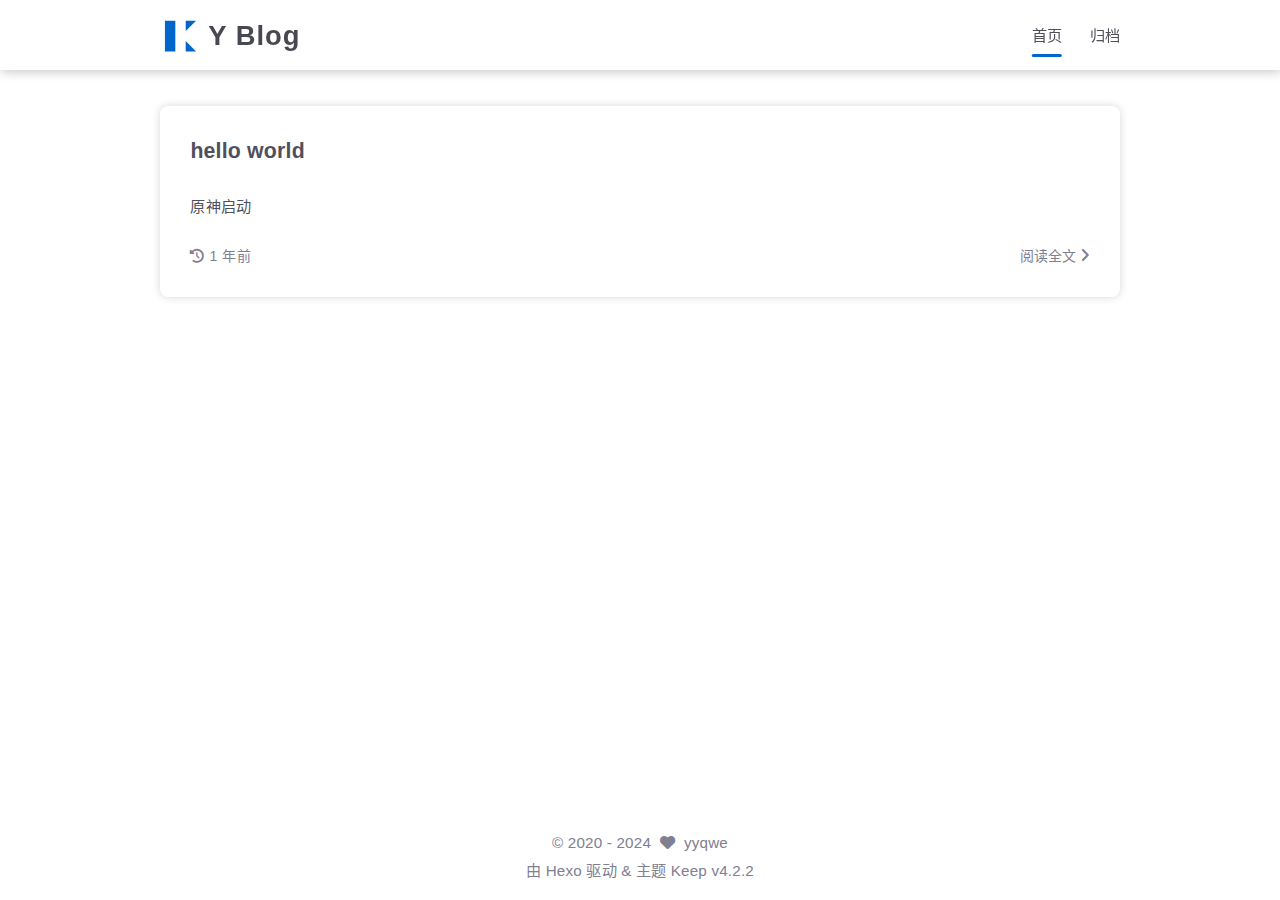
==== index.html @ 24064d32 "Site updated: 2024-08-21 12:44:11" ====
<!DOCTYPE html>
<html lang="zh-CN">
<head>
    <meta charset="utf-8">
    <meta name="viewport" content="width=device-width, initial-scale=1, maximum-scale=1">
    <meta name="keywords" content="Hexo Theme Keep">
    <meta name="description" content="Hexo Theme Keep">
    <meta name="author" content="yyqwe">
    
    <title>
        
        Y Blog
    </title>
    
<link rel="stylesheet" href="/css/style.css">

    
        <link rel="shortcut icon" href="/images/logo.svg">
    
    
<link rel="stylesheet" href="/font/css/fontawesome.min.css">

    
<link rel="stylesheet" href="/font/css/regular.min.css">

    
<link rel="stylesheet" href="/font/css/solid.min.css">

    
<link rel="stylesheet" href="/font/css/brands.min.css">

    
    <script class="keep-theme-configurations">
    const KEEP = window.KEEP || {}
    KEEP.hexo_config = {"hostname":"example.com","root":"/","language":"zh-CN"}
    KEEP.theme_config = {"base_info":{"primary_color":"#0066cc","title":"Y Blog","author":"yyqwe","avatar":"/images/avatar.svg","logo":"/images/logo.svg","favicon":"/images/logo.svg"},"menu":{"home":"/","archives":"/archives"},"first_screen":{"enable":false,"background_img":"/images/bg.svg","background_img_dark":"/images/bg.svg","description":"Keep writing and Keep loving.","hitokoto":false},"social_contact":{"enable":false,"links":{"github":null,"weixin":null,"qq":null,"weibo":null,"zhihu":null,"twitter":null,"x":null,"facebook":null,"email":null}},"scroll":{"progress_bar":false,"percent":false,"hide_header":true},"home":{"announcement":null,"category":false,"tag":false,"post_datetime":"updated"},"post":{"author_badge":{"enable":true,"level_badge":true,"custom_badge":["One","Two","Three"]},"word_count":{"wordcount":false,"min2read":false},"datetime_format":"YYYY-MM-DD HH:mm:ss","copyright_info":false,"share":false,"reward":{"enable":false,"img_link":null,"text":null,"icon":null}},"code_block":{"tools":{"enable":false,"style":"default"},"highlight_theme":"default"},"toc":{"enable":false,"number":false,"expand_all":false,"init_open":true,"layout":"right"},"website_count":{"busuanzi_count":{"enable":false,"site_uv":false,"site_pv":false,"page_pv":false}},"local_search":{"enable":false,"preload":false},"comment":{"enable":false,"use":"valine","valine":{"appid":null,"appkey":null,"server_urls":null,"placeholder":null},"gitalk":{"github_id":null,"github_admins":null,"repository":null,"client_id":null,"client_secret":null,"proxy":null},"twikoo":{"env_id":null,"region":null,"version":"1.6.36"},"waline":{"server_url":null,"reaction":false,"version":"3.2.1"},"giscus":{"repo":null,"repo_id":null,"category":"Announcements","category_id":null,"reactions_enabled":false},"artalk":{"server":null},"disqus":{"shortname":null}},"rss":{"enable":false},"lazyload":{"enable":false},"cdn":{"enable":false,"provider":"cdnjs"},"pjax":{"enable":false},"footer":{"since":2020,"word_count":false,"site_deploy":{"enable":false,"provider":"github","url":null},"record":{"enable":false,"list":[{"code":null,"link":null}]}},"inject":{"enable":false,"css":[null],"js":[null]},"root":"","source_data":{},"version":"4.2.2"}
    KEEP.language_ago = {"second":"%s 秒前","minute":"%s 分钟前","hour":"%s 小时前","day":"%s 天前","week":"%s 周前","month":"%s 个月前","year":"%s 年前"}
    KEEP.language_code_block = {"copy":"复制代码","copied":"已复制","fold":"折叠代码块","folded":"已折叠"}
    KEEP.language_copy_copyright = {"copy":"复制版权信息","copied":"已复制","title":"原文标题","author":"原文作者","link":"原文链接"}
  </script>
<meta name="generator" content="Hexo 7.3.0"></head>


<body>
<div class="progress-bar-container">
    

    
</div>



<main class="page-container border-box">
    <!-- home first screen  -->
    

    <!-- page content -->
    <div class="page-main-content border-box is-home">
        <div class="page-main-content-top">
            
<header class="header-wrapper">

    <div class="border-box header-content">
        <div class="left flex-start border-box">
            
                <a class="logo-image border-box" href="/">
                    <img src="/images/logo.svg">
                </a>
            
            <a class="site-name border-box" href="/">
               Y Blog
            </a>
        </div>

        <div class="right border-box">
            <div class="pc border-box">
                <ul class="menu-list border-box">
                    
                        
                        <li class="menu-item flex-start border-box active">
                            <a class="menu-text-color border-box" href="/">
                                
                                首页
                                
                            </a>
                            
                        </li>
                    
                        
                        <li class="menu-item flex-start border-box">
                            <a class="menu-text-color border-box" href="/archives">
                                
                                归档
                                
                            </a>
                            
                        </li>
                    
                    
                </ul>
            </div>
            <div class="mobile border-box flex-start">
                
                <div class="icon-item menu-bar">
                    <div class="menu-bar-middle"></div>
                </div>
            </div>
        </div>
    </div>

    <div class="header-drawer">
        <ul class="drawer-menu-list border-box">
            
                
                <li class="drawer-menu-item border-box not-sub-menu active">
                    <label class="drawer-menu-label border-box">
                        <a class="drawer-menu-text-color left-side flex-start border-box" href="/">
                            
                            首页
                        </a>
                        
                    </label>
                    
                </li>
            
                
                <li class="drawer-menu-item border-box not-sub-menu">
                    <label class="drawer-menu-label border-box">
                        <a class="drawer-menu-text-color left-side flex-start border-box" href="/archives">
                            
                            归档
                        </a>
                        
                    </label>
                    
                </li>
            
        </ul>
    </div>

    <div class="window-mask"></div>

</header>


        </div>

        <div class="page-main-content-middle border-box">

            <div class="main-content border-box">
                

                    <div class="home-content-container fade-in-down-animation">
    
    <ul class="home-post-list border-box">
        
            <li class="home-post-item">

                

                <div class="home-post-item-bottom border-box">
                    
                    <h3 class="home-post-title border-box">
                        <a href="/2024/08/20/hello-world/">
                            hello world
                        </a>
                    </h3>

                    <div class="home-post-content keep-markdown-body">
                        
                            原神启动

                        
                    </div>

                    

<div class="post-meta-info-container border-box home">
    <div class="post-meta-info border-box">
        
            <span class="meta-info-item border-box">
                <i class="icon fa-solid fa-history"></i>&nbsp;<span class="home-post-history"
                                                                                data-updated="Tue Aug 20 2024 23:14:44 GMT+0800"
                >2024-08-20 23:14:44</span>
            </span>
        

        

        

        

        
        
        
        
    </div>

    
        <a class="home-read-more" href="/2024/08/20/hello-world/">阅读全文&nbsp;<i class="icon fas fa-angle-right"></i></a>
    
</div>

                </div>
            </li>
        
    </ul>
    



</div>


                
            </div>
        </div>

        <div class="page-main-content-bottom border-box">
            
<footer class="footer border-box">
    <div class="copyright-info info-item">
        &copy;&nbsp;<span>2020</span>&nbsp;-&nbsp;2024
        
            &nbsp;<i class="fas fa-heart icon-animate"></i>&nbsp;&nbsp;<a href="/">yyqwe</a>
        
    </div>

    <div class="theme-info info-item">
        由&nbsp;<a target="_blank" href="https://hexo.io">Hexo</a>&nbsp;驱动&nbsp;&&nbsp;主题&nbsp;<a class="keep-version" target="_blank" href="https://github.com/XPoet/hexo-theme-keep">Keep</a>
    </div>

    

    

    
</footer>

        </div>
    </div>

    <!-- post tools -->
    

    <!-- side tools -->
    <div class="side-tools">
        <div class="side-tools-container border-box side-tools-show-handle">
    <ul class="side-tools-list side-tools-show-handle border-box">
        <li class="tools-item tool-font-adjust-plus flex-center">
            <i class="fas fa-search-plus"></i>
        </li>

        <li class="tools-item tool-font-adjust-minus flex-center">
            <i class="fas fa-search-minus"></i>
        </li>

        <!-- toggle mode -->
        
            <li class="tools-item tool-toggle-theme-mode flex-center">
                <i class="fas fa-moon"></i>
            </li>
        

        <!-- rss -->
        

        <!-- to bottom -->
        <li class="tools-item tool-scroll-to-bottom flex-center">
            <i class="fas fa-arrow-down"></i>
        </li>
    </ul>

    <ul class="exposed-tools-list border-box">
        

        

        <li class="tools-item tool-toggle-show flex-center">
            <i class="fas fa-cog fa-spin"></i>
        </li>

        <li class="tools-item tool-scroll-to-top flex-center show-arrow">
            <i class="arrow fas fa-arrow-up"></i>
            <span class="percent"></span>
        </li>
    </ul>
</div>

    </div>

    <!-- image mask -->
    <div class="zoom-in-image-mask">
    <img class="zoom-in-image">
</div>


    <!-- local search -->
    

    <!-- tablet toc -->
    
</main>






<!-- common js -->

<script src="/js/utils.js"></script>

<script src="/js/header-shrink.js"></script>

<script src="/js/back2top.js"></script>

<script src="/js/toggle-theme.js"></script>

<script src="/js/code-block.js"></script>

<script src="/js/main.js"></script>

<script src="/js/libs/anime.min.js"></script>


<!-- local search -->


<!-- lazyload -->


<div class="">
    <!-- home page -->
    
        
<script src="/js/page/home-page.js"></script>

    

    <!-- post page -->
    

    <!-- categories page -->
    

    <!-- links page -->
    

    <!-- photos page -->
    

    <!-- tools page -->
    
</div>

<!-- mermaid -->


<!-- pjax -->



</body>
</html>
---- css/style.css ----
:root {
  --base-font-size: 15.2px;
  --base-line-height: 22px;
  --base-font-weight: 400;
  --base-font-family: Optima-Regular, Optima, PingFang SC, Microsoft YaHei, sans-serif;
  --page-content-width: 80%;
  --page-content-width-tablet: 88%;
  --page-content-width-mobile: 90%;
  --page-content-max-width: 960px;
  --page-content-max-width-2: calc(var(--page-content-max-width) * 1.2);
  --component-gap: 36px;
  --box-border-radius: 8px;
  --header-height: 70px;
  --header-shrink-height: calc(var(--header-height) * 0.72);
  --header-backdrop-filter-blur: 4px;
  --header-scroll-progress-bar-height: 2px;
  --header-title-font-family: var(--base-font-family);
  --header-title-font-size: 1.8rem;
  --header-menu-icon: inline-flex;
  --first-screen-display: block;
  --first-screen-font-family: var(--base-font-family);
  --first-screen-font-size: 2rem;
  --first-screen-font-color-light: #50505c;
  --first-screen-font-color-dark: #adbac5;
  --first-screen-font-offset: 0;
  --first-screen-icon-size: 1.8rem;
  --first-screen-icon-color-light: #50505c;
  --first-screen-icon-color-dark: #adbac5;
  --first-screen-header-font-color-light: #50505c;
  --first-screen-header-font-color-dark: #adbac5;
  --home-post-hover-scale: 1;
  --post-title-align: left;
  --post-author-avatar: block;
  --post-author-name: flex;
  --post-create-datetime: flex;
  --post-update-datetime: flex;
  --post-img-align: 0 auto 0 0;
}
.fade-in-down-animation {
  animation-name: fade-in-down;
  animation-duration: 1s;
  animation-fill-mode: both;
}
.title-hover-animation {
  position: relative;
  display: inline-block;
  color: var(--text-color-2);
  line-height: 1.3;
  vertical-align: top;
  border-bottom: none;
}
.title-hover-animation::before {
  position: absolute;
  bottom: -4px;
  left: 0;
  width: 100%;
  height: 2px;
  background-color: var(--text-color-2);
  transform: scaleX(0);
  visibility: hidden;
  content: "";
  transition-delay: 0s, 0s, 0s, 0s, 0s, 0s;
  transition-timing-function: ease, ease, ease, ease, ease-in-out, ease-in-out;
  transition-duration: 0.2s, 0.2s, 0.2s, 0.2s, 0.2s, 0.2s;
  transition-property: color, background, box-shadow, border-color, visibility, transform;
}
.title-hover-animation:hover::before {
  transform: scaleX(1);
  visibility: visible;
}
@-moz-keyframes fade-in-down {
  0% {
    transform: translateY(-50px);
    opacity: 0;
  }
  100% {
    transform: translateY(0);
    opacity: 1;
  }
}
@-webkit-keyframes fade-in-down {
  0% {
    transform: translateY(-50px);
    opacity: 0;
  }
  100% {
    transform: translateY(0);
    opacity: 1;
  }
}
@-o-keyframes fade-in-down {
  0% {
    transform: translateY(-50px);
    opacity: 0;
  }
  100% {
    transform: translateY(0);
    opacity: 1;
  }
}
@keyframes fade-in-down {
  0% {
    transform: translateY(-50px);
    opacity: 0;
  }
  100% {
    transform: translateY(0);
    opacity: 1;
  }
}
@-moz-keyframes heartbeat-animate {
  0%, 100% {
    transform: scale(1);
  }
  10%, 30% {
    transform: scale(0.88);
  }
  20%, 40%, 60%, 80% {
    transform: scale(1.08);
  }
  50%, 70% {
    transform: scale(1.08);
  }
}
@-webkit-keyframes heartbeat-animate {
  0%, 100% {
    transform: scale(1);
  }
  10%, 30% {
    transform: scale(0.88);
  }
  20%, 40%, 60%, 80% {
    transform: scale(1.08);
  }
  50%, 70% {
    transform: scale(1.08);
  }
}
@-o-keyframes heartbeat-animate {
  0%, 100% {
    transform: scale(1);
  }
  10%, 30% {
    transform: scale(0.88);
  }
  20%, 40%, 60%, 80% {
    transform: scale(1.08);
  }
  50%, 70% {
    transform: scale(1.08);
  }
}
@keyframes heartbeat-animate {
  0%, 100% {
    transform: scale(1);
  }
  10%, 30% {
    transform: scale(0.88);
  }
  20%, 40%, 60%, 80% {
    transform: scale(1.08);
  }
  50%, 70% {
    transform: scale(1.08);
  }
}
@-moz-keyframes img-loading-animation {
  to {
    transform: rotate(1turn);
  }
}
@-webkit-keyframes img-loading-animation {
  to {
    transform: rotate(1turn);
  }
}
@-o-keyframes img-loading-animation {
  to {
    transform: rotate(1turn);
  }
}
@keyframes img-loading-animation {
  to {
    transform: rotate(1turn);
  }
}
@-moz-keyframes blink-caret {
  from, to {
    opacity: 0;
  }
  50% {
    opacity: 1;
  }
}
@-webkit-keyframes blink-caret {
  from, to {
    opacity: 0;
  }
  50% {
    opacity: 1;
  }
}
@-o-keyframes blink-caret {
  from, to {
    opacity: 0;
  }
  50% {
    opacity: 1;
  }
}
@keyframes blink-caret {
  from, to {
    opacity: 0;
  }
  50% {
    opacity: 1;
  }
}
@-moz-keyframes shake {
  0% {
    transform: rotate(-5deg);
  }
  25% {
    transform: rotate(5deg);
  }
  50% {
    transform: rotate(-5deg);
  }
  75% {
    transform: rotate(5deg);
  }
  100% {
    transform: rotate(-5deg);
  }
}
@-webkit-keyframes shake {
  0% {
    transform: rotate(-5deg);
  }
  25% {
    transform: rotate(5deg);
  }
  50% {
    transform: rotate(-5deg);
  }
  75% {
    transform: rotate(5deg);
  }
  100% {
    transform: rotate(-5deg);
  }
}
@-o-keyframes shake {
  0% {
    transform: rotate(-5deg);
  }
  25% {
    transform: rotate(5deg);
  }
  50% {
    transform: rotate(-5deg);
  }
  75% {
    transform: rotate(5deg);
  }
  100% {
    transform: rotate(-5deg);
  }
}
@keyframes shake {
  0% {
    transform: rotate(-5deg);
  }
  25% {
    transform: rotate(5deg);
  }
  50% {
    transform: rotate(-5deg);
  }
  75% {
    transform: rotate(5deg);
  }
  100% {
    transform: rotate(-5deg);
  }
}
:root {
  --primary-color: #06c;
  --primary-color-light-1: #0075eb;
  --primary-color-light-2: #0a85ff;
  --primary-color-dark-1: #005cb8;
  --primary-color-dark-2: #0052a3;
  --background-color-1: #fff;
  --background-color-1-transparent: rgba(255,255,255,0.6);
  --background-color-2: #f7f7f7;
  --background-color-3: #f0f0f0;
  --content-background-color: #fff;
  --text-color-1: #484853;
  --text-color-2: #4c4c57;
  --text-color-3: #50505c;
  --text-color-4: #808091;
  --text-color-5: #b7b7c0;
  --text-color-6: #ededef;
  --toc-text-color: #6f6f80;
  --badge-color: #f0f0f0;
  --badge-background-color: #9393a1;
  --border-color: #b3b3b3;
  --selection-color: #0075eb;
  --shadow-color: rgba(0,0,0,0.16);
  --shadow-hover-color: rgba(0,0,0,0.22);
  --scrollbar-color: #686877;
  --scrollbar-background-color: #e6e6e6;
  --toc-scrollbar-color: rgba(80,80,92,0.1);
  --copyright-icon-bg-color: rgba(80,80,92,0.12);
  --avatar-background-color: #005cb8;
  --header-transparent-background-1: rgba(255,255,255,0.28);
  --header-transparent-background-2: rgba(255,255,255,0.4);
  --pjax-progress-bar-color: linear-gradient(45deg, #f10006, #ef5b00, #e59c01, #19ca05, #00cab5, #0264c8, #c303c3);
  --post-h-bottom-border-color: rgba(80,80,92,0.15);
  --keep-info-color: rgba(117,117,122,0.8);
  --keep-info-background-color: rgba(117,117,122,0.1);
  --keep-info-border-color: rgba(117,117,122,0.6);
  --keep-primary-color: #0458ab;
  --keep-primary-background-color: rgba(4,88,171,0.1);
  --keep-primary-border-color: rgba(4,88,171,0.6);
  --keep-warning-color: #b78d0f;
  --keep-warning-background-color: rgba(183,141,15,0.1);
  --keep-warning-border-color: rgba(183,141,15,0.6);
  --keep-success-color: #10b981;
  --keep-success-background-color: rgba(16,185,129,0.1);
  --keep-success-border-color: rgba(16,185,129,0.6);
  --keep-danger-color: #f43f5e;
  --keep-danger-background-color: rgba(244,63,94,0.1);
  --keep-danger-border-color: rgba(244,63,94,0.6);
}
@media (prefers-color-scheme: light) {
  :root {
    --primary-color: #06c;
    --primary-color-light-1: #0075eb;
    --primary-color-light-2: #0a85ff;
    --primary-color-dark-1: #005cb8;
    --primary-color-dark-2: #0052a3;
    --background-color-1: #fff;
    --background-color-1-transparent: rgba(255,255,255,0.6);
    --background-color-2: #f7f7f7;
    --background-color-3: #f0f0f0;
    --content-background-color: #fff;
    --text-color-1: #484853;
    --text-color-2: #4c4c57;
    --text-color-3: #50505c;
    --text-color-4: #808091;
    --text-color-5: #b7b7c0;
    --text-color-6: #ededef;
    --toc-text-color: #6f6f80;
    --badge-color: #f0f0f0;
    --badge-background-color: #9393a1;
    --border-color: #b3b3b3;
    --selection-color: #0075eb;
    --shadow-color: rgba(0,0,0,0.16);
    --shadow-hover-color: rgba(0,0,0,0.22);
    --scrollbar-color: #686877;
    --scrollbar-background-color: #e6e6e6;
    --toc-scrollbar-color: rgba(80,80,92,0.1);
    --copyright-icon-bg-color: rgba(80,80,92,0.12);
    --avatar-background-color: #005cb8;
    --header-transparent-background-1: rgba(255,255,255,0.28);
    --header-transparent-background-2: rgba(255,255,255,0.4);
    --pjax-progress-bar-color: linear-gradient(45deg, #f10006, #ef5b00, #e59c01, #19ca05, #00cab5, #0264c8, #c303c3);
    --post-h-bottom-border-color: rgba(80,80,92,0.15);
    --keep-info-color: rgba(117,117,122,0.8);
    --keep-info-background-color: rgba(117,117,122,0.1);
    --keep-info-border-color: rgba(117,117,122,0.6);
    --keep-primary-color: #0458ab;
    --keep-primary-background-color: rgba(4,88,171,0.1);
    --keep-primary-border-color: rgba(4,88,171,0.6);
    --keep-warning-color: #b78d0f;
    --keep-warning-background-color: rgba(183,141,15,0.1);
    --keep-warning-border-color: rgba(183,141,15,0.6);
    --keep-success-color: #10b981;
    --keep-success-background-color: rgba(16,185,129,0.1);
    --keep-success-border-color: rgba(16,185,129,0.6);
    --keep-danger-color: #f43f5e;
    --keep-danger-background-color: rgba(244,63,94,0.1);
    --keep-danger-border-color: rgba(244,63,94,0.6);
  }
}
@media (prefers-color-scheme: dark) {
  :root {
    --primary-color: #06c;
    --primary-color-light-1: #0075eb;
    --primary-color-light-2: #0a85ff;
    --primary-color-dark-1: #005cb8;
    --primary-color-dark-2: #0052a3;
    --background-color-1: #22272e;
    --background-color-1-transparent: rgba(34,39,46,0.6);
    --background-color-2: #292f38;
    --background-color-3: #313842;
    --content-background-color: #21262d;
    --text-color-1: #b7c2cc;
    --text-color-2: #b2bec8;
    --text-color-3: #adbac5;
    --text-color-4: #6c8397;
    --text-color-5: #4d5e6c;
    --text-color-6: #2e3841;
    --toc-text-color: #8296a6;
    --badge-color: #343c47;
    --badge-background-color: #ced6dc;
    --border-color: #596678;
    --selection-color: #005ebc;
    --shadow-color: rgba(120,120,120,0.18);
    --shadow-hover-color: rgba(120,120,120,0.24);
    --scrollbar-color: #505b6c;
    --scrollbar-background-color: #1d2127;
    --toc-scrollbar-color: rgba(173,186,197,0.1);
    --copyright-icon-bg-color: rgba(173,186,197,0.12);
    --avatar-background-color: #004a93;
    --header-transparent-background-1: rgba(34,39,46,0.28);
    --header-transparent-background-2: rgba(34,39,46,0.4);
    --pjax-progress-bar-color: linear-gradient(45deg, #ea404a, #ea722f, #e9a71f, #67e559, #18ecec, #1b85f1, #ee1dee);
    --post-h-bottom-border-color: rgba(173,186,197,0.15);
    --keep-info-color: #9999a2;
    --keep-info-background-color: rgba(153,153,162,0.1);
    --keep-info-border-color: rgba(153,153,162,0.5);
    --keep-primary-color: #268bef;
    --keep-primary-background-color: rgba(38,139,239,0.1);
    --keep-primary-border-color: rgba(38,139,239,0.6);
    --keep-warning-color: #ecc34d;
    --keep-warning-background-color: rgba(236,195,77,0.1);
    --keep-warning-border-color: rgba(236,195,77,0.6);
    --keep-success-color: #10b981;
    --keep-success-background-color: rgba(16,185,129,0.1);
    --keep-success-border-color: rgba(16,185,129,0.6);
    --keep-danger-color: #f43f5e;
    --keep-danger-background-color: rgba(244,63,94,0.1);
    --keep-danger-border-color: rgba(244,63,94,0.6);
  }
}
.light-mode {
  --primary-color: #06c;
  --primary-color-light-1: #0075eb;
  --primary-color-light-2: #0a85ff;
  --primary-color-dark-1: #005cb8;
  --primary-color-dark-2: #0052a3;
  --background-color-1: #fff;
  --background-color-1-transparent: rgba(255,255,255,0.6);
  --background-color-2: #f7f7f7;
  --background-color-3: #f0f0f0;
  --content-background-color: #fff;
  --text-color-1: #484853;
  --text-color-2: #4c4c57;
  --text-color-3: #50505c;
  --text-color-4: #808091;
  --text-color-5: #b7b7c0;
  --text-color-6: #ededef;
  --toc-text-color: #6f6f80;
  --badge-color: #f0f0f0;
  --badge-background-color: #9393a1;
  --border-color: #b3b3b3;
  --selection-color: #0075eb;
  --shadow-color: rgba(0,0,0,0.16);
  --shadow-hover-color: rgba(0,0,0,0.22);
  --scrollbar-color: #686877;
  --scrollbar-background-color: #e6e6e6;
  --toc-scrollbar-color: rgba(80,80,92,0.1);
  --copyright-icon-bg-color: rgba(80,80,92,0.12);
  --avatar-background-color: #005cb8;
  --header-transparent-background-1: rgba(255,255,255,0.28);
  --header-transparent-background-2: rgba(255,255,255,0.4);
  --pjax-progress-bar-color: linear-gradient(45deg, #f10006, #ef5b00, #e59c01, #19ca05, #00cab5, #0264c8, #c303c3);
  --post-h-bottom-border-color: rgba(80,80,92,0.15);
  --keep-info-color: rgba(117,117,122,0.8);
  --keep-info-background-color: rgba(117,117,122,0.1);
  --keep-info-border-color: rgba(117,117,122,0.6);
  --keep-primary-color: #0458ab;
  --keep-primary-background-color: rgba(4,88,171,0.1);
  --keep-primary-border-color: rgba(4,88,171,0.6);
  --keep-warning-color: #b78d0f;
  --keep-warning-background-color: rgba(183,141,15,0.1);
  --keep-warning-border-color: rgba(183,141,15,0.6);
  --keep-success-color: #10b981;
  --keep-success-background-color: rgba(16,185,129,0.1);
  --keep-success-border-color: rgba(16,185,129,0.6);
  --keep-danger-color: #f43f5e;
  --keep-danger-background-color: rgba(244,63,94,0.1);
  --keep-danger-border-color: rgba(244,63,94,0.6);
}
.dark-mode {
  --primary-color: #06c;
  --primary-color-light-1: #0075eb;
  --primary-color-light-2: #0a85ff;
  --primary-color-dark-1: #005cb8;
  --primary-color-dark-2: #0052a3;
  --background-color-1: #22272e;
  --background-color-1-transparent: rgba(34,39,46,0.6);
  --background-color-2: #292f38;
  --background-color-3: #313842;
  --content-background-color: #21262d;
  --text-color-1: #b7c2cc;
  --text-color-2: #b2bec8;
  --text-color-3: #adbac5;
  --text-color-4: #6c8397;
  --text-color-5: #4d5e6c;
  --text-color-6: #2e3841;
  --toc-text-color: #8296a6;
  --badge-color: #343c47;
  --badge-background-color: #ced6dc;
  --border-color: #596678;
  --selection-color: #005ebc;
  --shadow-color: rgba(120,120,120,0.18);
  --shadow-hover-color: rgba(120,120,120,0.24);
  --scrollbar-color: #505b6c;
  --scrollbar-background-color: #1d2127;
  --toc-scrollbar-color: rgba(173,186,197,0.1);
  --copyright-icon-bg-color: rgba(173,186,197,0.12);
  --avatar-background-color: #004a93;
  --header-transparent-background-1: rgba(34,39,46,0.28);
  --header-transparent-background-2: rgba(34,39,46,0.4);
  --pjax-progress-bar-color: linear-gradient(45deg, #ea404a, #ea722f, #e9a71f, #67e559, #18ecec, #1b85f1, #ee1dee);
  --post-h-bottom-border-color: rgba(173,186,197,0.15);
  --keep-info-color: #9999a2;
  --keep-info-background-color: rgba(153,153,162,0.1);
  --keep-info-border-color: rgba(153,153,162,0.5);
  --keep-primary-color: #268bef;
  --keep-primary-background-color: rgba(38,139,239,0.1);
  --keep-primary-border-color: rgba(38,139,239,0.6);
  --keep-warning-color: #ecc34d;
  --keep-warning-background-color: rgba(236,195,77,0.1);
  --keep-warning-border-color: rgba(236,195,77,0.6);
  --keep-success-color: #10b981;
  --keep-success-background-color: rgba(16,185,129,0.1);
  --keep-success-border-color: rgba(16,185,129,0.6);
  --keep-danger-color: #f43f5e;
  --keep-danger-background-color: rgba(244,63,94,0.1);
  --keep-danger-border-color: rgba(244,63,94,0.6);
}
* {
  transition-delay: 0s, 0s, 0s, 0s;
  transition-timing-function: ease, ease, ease, ease;
  transition-duration: 0.2s, 0.2s, 0.2s, 0.2s;
  transition-property: color, background, box-shadow, border-color;
}
*::-webkit-scrollbar {
  width: 0.4rem;
  height: 0.32rem;
  transition: all 0.2s ease;
}
*::-webkit-scrollbar-thumb {
  background: var(--scrollbar-color);
  border-radius: 0.2rem;
}
*::-webkit-scrollbar-track {
  background: var(--scrollbar-background-color);
}
html,
body {
  position: relative;
  width: 100%;
  height: 100%;
  margin: 0;
  padding: 0;
  color: var(--text-color-3);
  font-weight: var(--base-font-weight);
  font-size: var(--base-font-size);
  font-family: var(--base-font-family);
  line-height: var(--base-line-height);
  letter-spacing: 0.2px;
  background: var(--background-color-1);
}
html::-webkit-scrollbar,
body::-webkit-scrollbar {
  width: 0.56rem;
  height: 0.56rem;
}
@media (max-width: 800px) {
  html,
  body {
    font-size: calc(var(--base-font-size) * 0.95) !important;
    line-height: calc(var(--base-line-height) * 0.95) !important;
  }
  html::-webkit-scrollbar,
  body::-webkit-scrollbar {
    width: 0.42rem;
    height: 0.42rem;
  }
}
@media (max-width: 500px) {
  html,
  body {
    font-size: calc(var(--base-font-size) * 0.9) !important;
    line-height: calc(var(--base-line-height) * 0.9) !important;
  }
}
::selection {
  color: #fff;
  background: var(--selection-color);
}
ul,
ol,
li {
  margin: 0;
  padding: 0;
  list-style: none;
}
a {
  color: var(--text-color-3);
  text-decoration: none;
}
a i,
a span {
  color: var(--text-color-3);
}
a:hover,
a:active {
  color: var(--primary-color);
  text-decoration: none !important;
}
a:hover i,
a:active i,
a:hover span,
a:active span {
  color: var(--primary-color);
}
.dark-mode img {
  filter: brightness(0.9);
}
.dark-mode img:hover {
  filter: brightness(1);
}
img[lazyload] {
  position: relative;
  box-sizing: border-box;
  width: 8rem;
  height: 8rem;
  box-shadow: none !important;
  cursor: not-allowed;
  pointer-events: none;
}
img[lazyload]::before {
  position: absolute;
  top: 0;
  left: 0;
  display: block;
  width: 100%;
  height: 100%;
  background: var(--background-color-1);
  content: '';
  transition-delay: 0s, 0s, 0s, 0s, 0s;
  transition-timing-function: ease, ease, ease, ease, ease;
  transition-duration: 0.2s, 0.2s, 0.2s, 0.2s, 0.2s;
  transition-property: color, background, box-shadow, border-color, background;
}
img[lazyload]::after {
  position: absolute;
  top: 0;
  right: 0;
  bottom: 0;
  left: 0;
  display: block;
  width: 2rem;
  height: 2rem;
  margin: auto;
  border: 2px solid var(--text-color-6);
  border-top-color: var(--selection-color);
  border-left-color: var(--selection-color);
  border-radius: 50%;
  animation: img-loading-animation 750ms infinite linear;
  content: '';
  transition-delay: 0s, 0s, 0s, 0s, 0s;
  transition-timing-function: ease, ease, ease, ease, ease;
  transition-duration: 0.2s, 0.2s, 0.2s, 0.2s, 0.2s;
  transition-property: color, background, box-shadow, border-color, border;
}
.flex-center {
  display: flex;
  align-items: center;
  justify-content: center;
}
.flex-start {
  display: flex;
  align-items: center;
  justify-content: flex-start;
}
.flex-end {
  display: flex;
  align-items: center;
  justify-content: flex-end;
}
.border-box {
  position: relative;
  box-sizing: border-box;
}
.text-ellipsis {
  overflow: hidden;
  white-space: nowrap;
  text-overflow: ellipsis;
}
.text-color-2 {
  color: var(--text-color-2);
}
.text-color-3 {
  color: var(--text-color-3);
}
.text-color-4 {
  color: var(--text-color-4);
}
.clear::after {
  display: block;
  clear: both;
  height: 0;
  overflow: hidden;
  visibility: hidden;
  content: '';
}
.tooltip {
  position: relative;
  box-sizing: border-box;
}
.tooltip:hover .tooltip-content {
  display: inline-block;
}
.tooltip.show-img .tooltip-content {
  display: none !important;
}
.tooltip .tooltip-content {
  position: absolute;
  top: -0.4rem;
  left: 50%;
  z-index: 1010;
  display: none;
  box-sizing: border-box;
  padding: 0.2rem 0.6rem;
  color: var(--text-color-6);
  font-size: 0.8rem;
  letter-spacing: 0.8px;
  white-space: nowrap;
  background: var(--text-color-1);
  border-radius: 0.3rem;
  transform: translateX(-50%) translateY(-100%);
  transition-delay: 0s, 0s, 0s, 0s, 0s;
  transition-timing-function: ease, ease, ease, ease, ease;
  transition-duration: 0.2s, 0.2s, 0.2s, 0.2s, 0.2s;
  transition-property: color, background, box-shadow, border-color, display;
  -moz-user-select: none;
  -ms-user-select: none;
  -webkit-user-select: none;
  user-select: none;
}
.tooltip-img {
  position: relative;
  box-sizing: border-box;
}
.tooltip-img.show-img .tooltip-img-box {
  display: flex;
}
.tooltip-img .tooltip-img-box {
  position: absolute;
  top: -0.4rem;
  left: 50%;
  z-index: 1011;
  display: none;
  align-items: center;
  justify-content: center;
  box-sizing: border-box;
  min-height: 6rem;
  overflow: hidden;
  background: var(--background-color-3);
  border: 0.2rem solid var(--text-color-4);
  border-radius: 0.3rem;
  transform: translateX(-50%) translateY(-100%);
  transition-delay: 0s, 0s, 0s, 0s, 0s;
  transition-timing-function: ease, ease, ease, ease, ease;
  transition-duration: 0.2s, 0.2s, 0.2s, 0.2s, 0.2s;
  transition-property: color, background, box-shadow, border-color, display;
  -moz-user-select: none;
  -ms-user-select: none;
  -webkit-user-select: none;
  user-select: none;
}
.tooltip-img .tooltip-img-box.has-tip {
  flex-direction: column;
  justify-content: space-between;
}
.tooltip-img .tooltip-img-box img {
  display: block;
  max-height: 10rem;
}
.tooltip-img .tooltip-img-box .tip {
  position: relative;
  box-sizing: border-box;
  width: 100%;
  padding: 0.3rem 0;
  color: #555;
  font-size: 0.9rem;
  text-align: center;
}
.keep-markdown-body,
.keep-markdown-body > .post {
  font-size: 1rem;
}
.keep-markdown-body blockquote,
.keep-markdown-body > .post blockquote {
  position: relative;
  display: flex;
  flex-direction: column;
  justify-content: flex-start;
  box-sizing: border-box;
  margin: 1.4rem 0;
  padding: 0.8rem;
  color: var(--text-color-3);
  background: var(--background-color-2);
  border-left: 0.4rem solid var(--text-color-4);
  border-top-left-radius: 0.2rem;
  border-bottom-left-radius: 0.2rem;
}
.keep-markdown-body blockquote p,
.keep-markdown-body > .post blockquote p,
.keep-markdown-body blockquote ul,
.keep-markdown-body > .post blockquote ul,
.keep-markdown-body blockquote ol,
.keep-markdown-body > .post blockquote ol,
.keep-markdown-body blockquote footer,
.keep-markdown-body > .post blockquote footer {
  position: relative;
  box-sizing: border-box;
}
.keep-markdown-body blockquote footer,
.keep-markdown-body > .post blockquote footer {
  margin-bottom: 0.6rem;
  font-style: italic;
}
.keep-markdown-body blockquote cite,
.keep-markdown-body > .post blockquote cite {
  position: relative;
  box-sizing: border-box;
  margin-left: 1rem;
  color: var(--text-color-4);
}
.keep-markdown-body blockquote cite::before,
.keep-markdown-body > .post blockquote cite::before {
  content: '— ';
}
.keep-markdown-body p,
.keep-markdown-body > .post p {
  margin: 0.6rem 0;
  color: var(--text-color-3);
  line-height: 2;
}
.keep-markdown-body a,
.keep-markdown-body > .post a {
  position: relative;
  box-sizing: border-box;
  padding-bottom: 0.1rem;
  text-decoration: none;
  overflow-wrap: break-word;
  border-bottom: 0.1rem solid var(--text-color-4);
  outline: 0;
  cursor: pointer;
}
.keep-markdown-body a .fas,
.keep-markdown-body > .post a .fas,
.keep-markdown-body a .far,
.keep-markdown-body > .post a .far,
.keep-markdown-body a .fab,
.keep-markdown-body > .post a .fab {
  position: relative;
  margin: 0 0.2rem 0 0.4rem;
  color: var(--text-color-4);
  font-size: 0.8rem;
}
.keep-markdown-body a:hover,
.keep-markdown-body > .post a:hover {
  text-decoration: underline;
}
.keep-markdown-body a:hover::after,
.keep-markdown-body > .post a:hover::after {
  background: var(--primary-color);
}
.keep-markdown-body strong,
.keep-markdown-body > .post strong {
  color: var(--text-color-3);
}
.keep-markdown-body em,
.keep-markdown-body > .post em {
  color: var(--text-color-3);
}
.keep-markdown-body ul li,
.keep-markdown-body > .post ul li,
.keep-markdown-body ol li,
.keep-markdown-body > .post ol li {
  margin: 0.3rem 0 0.3rem 1rem;
  line-height: 2rem;
}
.keep-markdown-body ul li,
.keep-markdown-body > .post ul li {
  list-style: disc;
}
.keep-markdown-body ul li ul li,
.keep-markdown-body > .post ul li ul li {
  list-style: circle;
}
.keep-markdown-body ul li ul li ul li,
.keep-markdown-body > .post ul li ul li ul li {
  list-style: square;
}
.keep-markdown-body ol li,
.keep-markdown-body > .post ol li {
  list-style: decimal;
}
.keep-markdown-body ol li ol li,
.keep-markdown-body > .post ol li ol li {
  list-style: upper-alpha;
}
.keep-markdown-body ol li ol li ol li,
.keep-markdown-body > .post ol li ol li ol li {
  list-style: upper-roman;
}
.keep-markdown-body li,
.keep-markdown-body > .post li {
  color: var(--text-color-3);
}
.keep-markdown-body h1,
.keep-markdown-body > .post h1,
.keep-markdown-body h2,
.keep-markdown-body > .post h2,
.keep-markdown-body h3,
.keep-markdown-body > .post h3,
.keep-markdown-body h4,
.keep-markdown-body > .post h4,
.keep-markdown-body h5,
.keep-markdown-body > .post h5,
.keep-markdown-body h6,
.keep-markdown-body > .post h6 {
  position: relative;
  display: flex;
  justify-content: space-between;
  order: 0;
  box-sizing: border-box;
  padding-top: 0.4rem;
  padding-bottom: 0.2rem;
  overflow: hidden;
  color: var(--text-color-2);
  line-height: 1.6;
  border-bottom: 1px solid var(--post-h-bottom-border-color);
}
@media (max-width: 800px) {
  .keep-markdown-body h1,
  .keep-markdown-body > .post h1,
  .keep-markdown-body h2,
  .keep-markdown-body > .post h2,
  .keep-markdown-body h3,
  .keep-markdown-body > .post h3,
  .keep-markdown-body h4,
  .keep-markdown-body > .post h4,
  .keep-markdown-body h5,
  .keep-markdown-body > .post h5,
  .keep-markdown-body h6,
  .keep-markdown-body > .post h6 {
    line-height: 1.4;
  }
}
@media (max-width: 500px) {
  .keep-markdown-body h1,
  .keep-markdown-body > .post h1,
  .keep-markdown-body h2,
  .keep-markdown-body > .post h2,
  .keep-markdown-body h3,
  .keep-markdown-body > .post h3,
  .keep-markdown-body h4,
  .keep-markdown-body > .post h4,
  .keep-markdown-body h5,
  .keep-markdown-body > .post h5,
  .keep-markdown-body h6,
  .keep-markdown-body > .post h6 {
    line-height: 1.3;
  }
}
.keep-markdown-body h1:hover a.headerlink,
.keep-markdown-body > .post h1:hover a.headerlink,
.keep-markdown-body h2:hover a.headerlink,
.keep-markdown-body > .post h2:hover a.headerlink,
.keep-markdown-body h3:hover a.headerlink,
.keep-markdown-body > .post h3:hover a.headerlink,
.keep-markdown-body h4:hover a.headerlink,
.keep-markdown-body > .post h4:hover a.headerlink,
.keep-markdown-body h5:hover a.headerlink,
.keep-markdown-body > .post h5:hover a.headerlink,
.keep-markdown-body h6:hover a.headerlink,
.keep-markdown-body > .post h6:hover a.headerlink,
.keep-markdown-body h1:hover a.markdownIt-Anchor,
.keep-markdown-body > .post h1:hover a.markdownIt-Anchor,
.keep-markdown-body h2:hover a.markdownIt-Anchor,
.keep-markdown-body > .post h2:hover a.markdownIt-Anchor,
.keep-markdown-body h3:hover a.markdownIt-Anchor,
.keep-markdown-body > .post h3:hover a.markdownIt-Anchor,
.keep-markdown-body h4:hover a.markdownIt-Anchor,
.keep-markdown-body > .post h4:hover a.markdownIt-Anchor,
.keep-markdown-body h5:hover a.markdownIt-Anchor,
.keep-markdown-body > .post h5:hover a.markdownIt-Anchor,
.keep-markdown-body h6:hover a.markdownIt-Anchor,
.keep-markdown-body > .post h6:hover a.markdownIt-Anchor {
  visibility: visible;
}
.keep-markdown-body h1 a.headerlink,
.keep-markdown-body > .post h1 a.headerlink,
.keep-markdown-body h2 a.headerlink,
.keep-markdown-body > .post h2 a.headerlink,
.keep-markdown-body h3 a.headerlink,
.keep-markdown-body > .post h3 a.headerlink,
.keep-markdown-body h4 a.headerlink,
.keep-markdown-body > .post h4 a.headerlink,
.keep-markdown-body h5 a.headerlink,
.keep-markdown-body > .post h5 a.headerlink,
.keep-markdown-body h6 a.headerlink,
.keep-markdown-body > .post h6 a.headerlink,
.keep-markdown-body h1 a.markdownIt-Anchor,
.keep-markdown-body > .post h1 a.markdownIt-Anchor,
.keep-markdown-body h2 a.markdownIt-Anchor,
.keep-markdown-body > .post h2 a.markdownIt-Anchor,
.keep-markdown-body h3 a.markdownIt-Anchor,
.keep-markdown-body > .post h3 a.markdownIt-Anchor,
.keep-markdown-body h4 a.markdownIt-Anchor,
.keep-markdown-body > .post h4 a.markdownIt-Anchor,
.keep-markdown-body h5 a.markdownIt-Anchor,
.keep-markdown-body > .post h5 a.markdownIt-Anchor,
.keep-markdown-body h6 a.markdownIt-Anchor,
.keep-markdown-body > .post h6 a.markdownIt-Anchor {
  position: relative;
  order: 1;
  box-sizing: border-box;
  margin-left: 0.4rem;
  padding-top: 0.2rem;
  color: var(--text-color-4);
  font-size: 1.2rem;
  text-decoration: none;
  border: none;
  visibility: hidden;
}
.keep-markdown-body h1 a.headerlink:hover,
.keep-markdown-body > .post h1 a.headerlink:hover,
.keep-markdown-body h2 a.headerlink:hover,
.keep-markdown-body > .post h2 a.headerlink:hover,
.keep-markdown-body h3 a.headerlink:hover,
.keep-markdown-body > .post h3 a.headerlink:hover,
.keep-markdown-body h4 a.headerlink:hover,
.keep-markdown-body > .post h4 a.headerlink:hover,
.keep-markdown-body h5 a.headerlink:hover,
.keep-markdown-body > .post h5 a.headerlink:hover,
.keep-markdown-body h6 a.headerlink:hover,
.keep-markdown-body > .post h6 a.headerlink:hover,
.keep-markdown-body h1 a.markdownIt-Anchor:hover,
.keep-markdown-body > .post h1 a.markdownIt-Anchor:hover,
.keep-markdown-body h2 a.markdownIt-Anchor:hover,
.keep-markdown-body > .post h2 a.markdownIt-Anchor:hover,
.keep-markdown-body h3 a.markdownIt-Anchor:hover,
.keep-markdown-body > .post h3 a.markdownIt-Anchor:hover,
.keep-markdown-body h4 a.markdownIt-Anchor:hover,
.keep-markdown-body > .post h4 a.markdownIt-Anchor:hover,
.keep-markdown-body h5 a.markdownIt-Anchor:hover,
.keep-markdown-body > .post h5 a.markdownIt-Anchor:hover,
.keep-markdown-body h6 a.markdownIt-Anchor:hover,
.keep-markdown-body > .post h6 a.markdownIt-Anchor:hover {
  color: var(--text-color-3);
}
.keep-markdown-body h1 a.headerlink::before,
.keep-markdown-body > .post h1 a.headerlink::before,
.keep-markdown-body h2 a.headerlink::before,
.keep-markdown-body > .post h2 a.headerlink::before,
.keep-markdown-body h3 a.headerlink::before,
.keep-markdown-body > .post h3 a.headerlink::before,
.keep-markdown-body h4 a.headerlink::before,
.keep-markdown-body > .post h4 a.headerlink::before,
.keep-markdown-body h5 a.headerlink::before,
.keep-markdown-body > .post h5 a.headerlink::before,
.keep-markdown-body h6 a.headerlink::before,
.keep-markdown-body > .post h6 a.headerlink::before,
.keep-markdown-body h1 a.markdownIt-Anchor::before,
.keep-markdown-body > .post h1 a.markdownIt-Anchor::before,
.keep-markdown-body h2 a.markdownIt-Anchor::before,
.keep-markdown-body > .post h2 a.markdownIt-Anchor::before,
.keep-markdown-body h3 a.markdownIt-Anchor::before,
.keep-markdown-body > .post h3 a.markdownIt-Anchor::before,
.keep-markdown-body h4 a.markdownIt-Anchor::before,
.keep-markdown-body > .post h4 a.markdownIt-Anchor::before,
.keep-markdown-body h5 a.markdownIt-Anchor::before,
.keep-markdown-body > .post h5 a.markdownIt-Anchor::before,
.keep-markdown-body h6 a.markdownIt-Anchor::before,
.keep-markdown-body > .post h6 a.markdownIt-Anchor::before {
  font-weight: 600;
  font-family: 'Font Awesome 6 Free';
  content: '\f0c1';
}
.keep-markdown-body h1,
.keep-markdown-body > .post h1 {
  font-weight: 600;
  font-size: 1.7rem;
}
@media (max-width: 800px) {
  .keep-markdown-body h1,
  .keep-markdown-body > .post h1 {
    font-size: 1.53rem;
  }
}
@media (max-width: 500px) {
  .keep-markdown-body h1,
  .keep-markdown-body > .post h1 {
    line-height: 1.36rem;
  }
}
.keep-markdown-body h1 a.headerlink,
.keep-markdown-body > .post h1 a.headerlink,
.keep-markdown-body h1 a.markdownIt-Anchor,
.keep-markdown-body > .post h1 a.markdownIt-Anchor {
  font-size: 1.36rem;
}
.keep-markdown-body h2,
.keep-markdown-body > .post h2 {
  font-weight: 600;
  font-size: 1.6rem;
}
@media (max-width: 800px) {
  .keep-markdown-body h2,
  .keep-markdown-body > .post h2 {
    font-size: 1.44rem;
  }
}
@media (max-width: 500px) {
  .keep-markdown-body h2,
  .keep-markdown-body > .post h2 {
    line-height: 1.28rem;
  }
}
.keep-markdown-body h2 a.headerlink,
.keep-markdown-body > .post h2 a.headerlink,
.keep-markdown-body h2 a.markdownIt-Anchor,
.keep-markdown-body > .post h2 a.markdownIt-Anchor {
  font-size: 1.28rem;
}
.keep-markdown-body h3,
.keep-markdown-body > .post h3 {
  font-weight: 550;
  font-size: 1.5rem;
}
@media (max-width: 800px) {
  .keep-markdown-body h3,
  .keep-markdown-body > .post h3 {
    font-size: 1.35rem;
  }
}
@media (max-width: 500px) {
  .keep-markdown-body h3,
  .keep-markdown-body > .post h3 {
    line-height: 1.2rem;
  }
}
.keep-markdown-body h3 a.headerlink,
.keep-markdown-body > .post h3 a.headerlink,
.keep-markdown-body h3 a.markdownIt-Anchor,
.keep-markdown-body > .post h3 a.markdownIt-Anchor {
  font-size: 1.2rem;
}
.keep-markdown-body h4,
.keep-markdown-body > .post h4 {
  font-weight: 550;
  font-size: 1.4rem;
}
@media (max-width: 800px) {
  .keep-markdown-body h4,
  .keep-markdown-body > .post h4 {
    font-size: 1.26rem;
  }
}
@media (max-width: 500px) {
  .keep-markdown-body h4,
  .keep-markdown-body > .post h4 {
    line-height: 1.12rem;
  }
}
.keep-markdown-body h4 a.headerlink,
.keep-markdown-body > .post h4 a.headerlink,
.keep-markdown-body h4 a.markdownIt-Anchor,
.keep-markdown-body > .post h4 a.markdownIt-Anchor {
  font-size: 1.12rem;
}
.keep-markdown-body h5,
.keep-markdown-body > .post h5 {
  font-weight: 500;
  font-size: 1.3rem;
}
@media (max-width: 800px) {
  .keep-markdown-body h5,
  .keep-markdown-body > .post h5 {
    font-size: 1.17rem;
  }
}
@media (max-width: 500px) {
  .keep-markdown-body h5,
  .keep-markdown-body > .post h5 {
    line-height: 1.04rem;
  }
}
.keep-markdown-body h5 a.headerlink,
.keep-markdown-body > .post h5 a.headerlink,
.keep-markdown-body h5 a.markdownIt-Anchor,
.keep-markdown-body > .post h5 a.markdownIt-Anchor {
  font-size: 1.04rem;
}
.keep-markdown-body h6,
.keep-markdown-body > .post h6 {
  font-weight: 500;
  font-size: 1.2rem;
  line-height: 1.2;
}
@media (max-width: 800px) {
  .keep-markdown-body h6,
  .keep-markdown-body > .post h6 {
    font-size: 1.2rem;
    line-height: 1.1;
  }
}
.keep-markdown-body h6 a.headerlink,
.keep-markdown-body > .post h6 a.headerlink,
.keep-markdown-body h6 a.markdownIt-Anchor,
.keep-markdown-body > .post h6 a.markdownIt-Anchor {
  font-size: 1.2rem;
}
.keep-markdown-body img,
.keep-markdown-body > .post img {
  position: relative;
  display: block;
  box-sizing: border-box;
  max-width: 100%;
  box-shadow: 0 0 0.2rem var(--shadow-color);
  cursor: zoom-in;
  opacity: 1;
}
.keep-markdown-body img.hide,
.keep-markdown-body > .post img.hide {
  opacity: 0;
}
.keep-markdown-body img[lazyload],
.keep-markdown-body > .post img[lazyload] {
  margin: 0.8rem auto 0.2rem;
  zoom: 1 !important;
}
.keep-markdown-body > img,
.keep-markdown-body > .post > img,
.keep-markdown-body p > img,
.keep-markdown-body > .post p > img {
  margin: var(--post-img-align);
}
.keep-markdown-body > .table-container,
.keep-markdown-body > .post > .table-container {
  box-sizing: border-box;
  width: 100%;
  margin: 1.5rem 0;
  overflow: auto;
}
.keep-markdown-body > .table-container table,
.keep-markdown-body > .post > .table-container table {
  box-sizing: border-box;
  width: 100%;
  border-collapse: collapse;
  border-spacing: 0;
}
@media (max-width: 500px) {
  .keep-markdown-body > .table-container table,
  .keep-markdown-body > .post > .table-container table {
    table-layout: fixed;
  }
}
.keep-markdown-body > .table-container table td,
.keep-markdown-body > .post > .table-container table td,
.keep-markdown-body > .table-container table th,
.keep-markdown-body > .post > .table-container table th {
  padding: 0;
}
.keep-markdown-body > .table-container table td,
.keep-markdown-body > .post > .table-container table td {
  color: var(--text-color-3);
}
.keep-markdown-body > .table-container table th,
.keep-markdown-body > .post > .table-container table th {
  color: var(--text-color-2);
  font-weight: 600;
}
.keep-markdown-body > .table-container table td,
.keep-markdown-body > .post > .table-container table td,
.keep-markdown-body > .table-container table th,
.keep-markdown-body > .post > .table-container table th {
  padding: 0.5rem 1rem;
  border: 0.1rem solid var(--border-color);
}
.keep-markdown-body > .table-container table tr,
.keep-markdown-body > .post > .table-container table tr {
  background-color: var(--background-color-1);
  border: 0.1rem solid var(--border-color);
}
.keep-markdown-body > .table-container table tr:nth-child(2n),
.keep-markdown-body > .post > .table-container table tr:nth-child(2n) {
  background-color: var(--background-color-2);
}
.keep-markdown-body .mermaid,
.keep-markdown-body > .post .mermaid {
  background: #f5f5f5 !important;
  border-radius: 0.3rem;
}
:root {
  --toolbar-foreground: #50505c;
  --toolbar-background: #f0f0f0;
  --code-foreground: #585865;
  --code-background: rgba(0,102,204,0.15);
  --code-border-color: #2994ff;
  --highlight-background: #fafafa;
  --highlight-foreground: #535360;
  --highlight-comment: #8e908c;
  --highlight-red: #c82829;
  --highlight-orange: #f5871f;
  --highlight-yellow: #eab700;
  --highlight-green: #718c00;
  --highlight-aqua: #3e999f;
  --highlight-blue: #4271ae;
  --highlight-purple: #8959a8;
  --highlight-deletion: #fdd;
  --highlight-addition: #dfd;
  --highlight-gutter-color: #585865;
  --highlight-gutter-bg-color: #f2f2f2;
  --mac-toolbar-background-color: #21252b;
  --shrink-line-foreground: #808091;
  --shrink-line-background-1: rgba(210,210,210,0.9);
  --shrink-line-background-2: rgba(225,225,225,0.6);
}
@media (prefers-color-scheme: light) {
  :root {
    --toolbar-foreground: #50505c;
    --toolbar-background: #f0f0f0;
    --code-foreground: #585865;
    --code-background: rgba(0,102,204,0.15);
    --code-border-color: #2994ff;
    --highlight-background: #fafafa;
    --highlight-foreground: #535360;
    --highlight-comment: #8e908c;
    --highlight-red: #c82829;
    --highlight-orange: #f5871f;
    --highlight-yellow: #eab700;
    --highlight-green: #718c00;
    --highlight-aqua: #3e999f;
    --highlight-blue: #4271ae;
    --highlight-purple: #8959a8;
    --highlight-deletion: #fdd;
    --highlight-addition: #dfd;
    --highlight-gutter-color: #585865;
    --highlight-gutter-bg-color: #f2f2f2;
    --mac-toolbar-background-color: #21252b;
    --shrink-line-foreground: #808091;
    --shrink-line-background-1: rgba(210,210,210,0.9);
    --shrink-line-background-2: rgba(225,225,225,0.6);
  }
}
@media (prefers-color-scheme: dark) {
  :root {
    --toolbar-foreground: #adbac5;
    --toolbar-background: #313842;
    --code-foreground: #b5c1cb;
    --code-background: rgba(0,102,204,0.15);
    --code-border-color: #003d7a;
    --highlight-background: #1f242a;
    --highlight-foreground: #afbbc6;
    --highlight-comment: #969896;
    --highlight-red: #c66;
    --highlight-orange: #de935f;
    --highlight-yellow: #f0c674;
    --highlight-green: #b5bd68;
    --highlight-aqua: #8abeb7;
    --highlight-blue: #81a2be;
    --highlight-purple: #b294bb;
    --highlight-deletion: #700;
    --highlight-addition: #005f00;
    --highlight-gutter-color: #b1bdc8;
    --highlight-gutter-bg-color: #1f2329;
    --mac-toolbar-background-color: #1f2021;
    --shrink-line-foreground: #6c8397;
    --shrink-line-background-1: rgba(38,38,38,0.9);
    --shrink-line-background-2: rgba(52,52,52,0.6);
  }
}
.light-mode {
  --toolbar-foreground: #50505c;
  --toolbar-background: #f0f0f0;
  --code-foreground: #585865;
  --code-background: rgba(0,102,204,0.15);
  --code-border-color: #2994ff;
  --highlight-background: #fafafa;
  --highlight-foreground: #535360;
  --highlight-comment: #8e908c;
  --highlight-red: #c82829;
  --highlight-orange: #f5871f;
  --highlight-yellow: #eab700;
  --highlight-green: #718c00;
  --highlight-aqua: #3e999f;
  --highlight-blue: #4271ae;
  --highlight-purple: #8959a8;
  --highlight-deletion: #fdd;
  --highlight-addition: #dfd;
  --highlight-gutter-color: #585865;
  --highlight-gutter-bg-color: #f2f2f2;
  --mac-toolbar-background-color: #21252b;
  --shrink-line-foreground: #808091;
  --shrink-line-background-1: rgba(210,210,210,0.9);
  --shrink-line-background-2: rgba(225,225,225,0.6);
}
.dark-mode {
  --toolbar-foreground: #adbac5;
  --toolbar-background: #313842;
  --code-foreground: #b5c1cb;
  --code-background: rgba(0,102,204,0.15);
  --code-border-color: #003d7a;
  --highlight-background: #1f242a;
  --highlight-foreground: #afbbc6;
  --highlight-comment: #969896;
  --highlight-red: #c66;
  --highlight-orange: #de935f;
  --highlight-yellow: #f0c674;
  --highlight-green: #b5bd68;
  --highlight-aqua: #8abeb7;
  --highlight-blue: #81a2be;
  --highlight-purple: #b294bb;
  --highlight-deletion: #700;
  --highlight-addition: #005f00;
  --highlight-gutter-color: #b1bdc8;
  --highlight-gutter-bg-color: #1f2329;
  --mac-toolbar-background-color: #1f2021;
  --shrink-line-foreground: #6c8397;
  --shrink-line-background-1: rgba(38,38,38,0.9);
  --shrink-line-background-2: rgba(52,52,52,0.6);
}
.code-block,
pre,
.highlight {
  margin: 1.5rem 0;
  padding: 0;
  overflow: auto;
  color: var(--highlight-foreground);
  font-size: 0.96rem;
  line-height: 1.5rem;
  background: var(--highlight-background);
  -ms-text-size-adjust: none;
  -moz-text-size-adjust: none;
  -webkit-text-size-adjust: none;
}
pre,
code {
  font-family: "Source Code Pro", consolas, Menlo;
}
code {
  box-sizing: border-box;
  padding: 0.3rem 0.4rem;
  color: var(--code-foreground);
  font-size: 0.88rem;
  word-wrap: break-word;
  background: var(--code-background);
  border: 0.1rem solid var(--code-border-color);
  border-radius: 0.3rem;
}
pre {
  padding: 0.6rem;
}
pre code {
  padding: 0;
  color: var(--highlight-foreground);
  text-shadow: none;
  background: none;
}
.highlight {
  border-bottom-right-radius: 0.1rem;
  border-bottom-left-radius: 0.1rem;
}
.highlight pre {
  margin: 0;
  padding: 0.6rem 0;
  border: none;
}
.highlight table {
  width: auto;
  margin: 0;
  border: none;
  border-spacing: unset;
}
.highlight td {
  padding: 0;
  border: none;
}
.highlight figcaption {
  box-sizing: border-box;
  padding: 0.5rem;
  color: var(--highlight-foreground);
  font-size: 1rem;
  line-height: 1rem;
}
.highlight figcaption a {
  float: right;
  color: var(--highlight-foreground);
  font-size: 0.9rem;
}
.highlight figcaption a:hover {
  border-bottom-color: var(--highlight-foreground);
}
.highlight .gutter pre {
  padding-right: 0.6rem;
  padding-left: 0.6rem;
  color: var(--highlight-gutter-color);
  text-align: center;
  background-color: var(--highlight-gutter-bg-color);
}
.highlight .code pre {
  width: 100%;
  padding-right: 0.6rem;
  padding-left: 0.6rem;
  background-color: var(--highlight-background);
}
.highlight .line {
  height: 1.5rem;
  color: var(--highlight-foreground);
}
.highlight .line .language-javascript {
  color: var(--highlight-foreground);
}
.highlight .line .attr {
  color: var(--highlight-foreground);
}
.highlight .line .string {
  color: var(--highlight-foreground);
}
.gutter {
  -moz-user-select: none;
  -ms-user-select: none;
  -webkit-user-select: none;
  user-select: none;
  color: var(--highlight-gutter-color);
  background: var(--highlight-gutter-bg-color);
}
.gutter .line {
  color: var(--highlight-gutter-color);
}
.gist table {
  width: auto;
}
.gist table td {
  border: none;
}
pre .deletion {
  color: var(--highlight-foreground);
  background: var(--highlight-deletion);
}
pre .addition {
  color: var(--highlight-foreground);
  background: var(--highlight-addition);
}
pre .meta {
  color: var(--highlight-purple);
}
pre .comment {
  color: var(--highlight-comment);
}
pre .variable,
pre .attribute,
pre .tag,
pre .regexp,
pre .ruby .constant,
pre .xml .tag .title,
pre .xml .pi,
pre .xml .doctype,
pre .html .doctype,
pre .css .id,
pre .css .class,
pre .css .pseudo {
  color: var(--highlight-red);
}
pre .property {
  color: var(--highlight-blue);
}
pre .number,
pre .preprocessor,
pre .built_in,
pre .literal,
pre .params,
pre .constant,
pre .command {
  color: var(--highlight-orange);
}
pre .ruby .class .title,
pre .css .rules .attribute,
pre .string,
pre .value,
pre .inheritance,
pre .header,
pre .ruby .symbol,
pre .xml .cdata,
pre .special,
pre .number,
pre .formula {
  color: var(--highlight-green);
}
pre .title,
pre .css .hexcolor {
  color: var(--highlight-aqua);
}
pre .function,
pre .python .decorator,
pre .python .title,
pre .ruby .function .title,
pre .ruby .title .keyword,
pre .perl .sub,
pre .javascript .title,
pre .coffeescript .title {
  color: var(--highlight-blue);
}
pre .keyword,
pre .javascript .function {
  color: var(--highlight-purple);
}
.highlight-container {
  position: relative;
  box-sizing: border-box;
  margin: 1.4rem 0;
}
.highlight-container.mac {
  margin: 1.4rem 0 1.8rem 0;
  box-shadow: 0 0.8rem 2rem 0 rgba(0,0,0,0.4);
}
.highlight-container.mac:hover .code-tools-box .copy {
  opacity: 1;
}
.highlight-container.mac .code-tools-box {
  justify-content: flex-end;
  padding: 0.4rem 0.6rem 0.7rem 0.4rem;
  background: var(--mac-toolbar-background-color);
}
.highlight-container.mac .code-tools-box::before {
  position: absolute;
  left: 0.8rem;
  width: 0.76rem;
  height: 0.76rem;
  background: #fc625d;
  border-radius: 50%;
  box-shadow: 1.3rem 0 #fdbc40, 2.6rem 0 #35cd4b;
  content: '';
}
.highlight-container.mac .code-tools-box.folded {
  border-bottom-right-radius: 0;
  border-bottom-left-radius: 0;
}
.highlight-container.mac .code-tools-box.folded .copy {
  display: none;
}
.highlight-container.mac .code-tools-box .code-lang {
  order: 1;
  color: #bbb;
}
.highlight-container.mac .code-tools-box .fold {
  order: 2;
  padding: 0 0.1rem 0 0.6rem;
}
.highlight-container.mac .code-tools-box .fold i {
  color: #ccc;
}
.highlight-container.mac .code-tools-box .copy {
  position: absolute;
  top: 3rem;
  right: 0.5rem;
  box-sizing: border-box;
  padding: 0 0.1rem;
  opacity: 0;
  transition-delay: 0s, 0s, 0s, 0s, 0s;
  transition-timing-function: ease, ease, ease, ease, ease-in-out;
  transition-duration: 0.2s, 0.2s, 0.2s, 0.2s, 0.2s;
  transition-property: color, background, box-shadow, border-color, opacity;
}
.highlight-container.mac .code-tools-box .copy i {
  font-size: 1rem;
}
.highlight-container .code-tools-box {
  position: relative;
  z-index: 1001;
  display: flex;
  align-items: center;
  justify-content: space-between;
  box-sizing: border-box;
  width: 100%;
  padding: 0.3rem 0.4rem;
  color: var(--toolbar-foreground);
  background: var(--toolbar-background);
  border-top-left-radius: 0.3rem;
  border-top-right-radius: 0.3rem;
}
.highlight-container .code-tools-box.folded {
  border-bottom-right-radius: 0.3rem;
  border-bottom-left-radius: 0.3rem;
}
.highlight-container .code-tools-box .code-lang {
  justify-content: flex-start;
  margin-left: 0.2rem;
  font-weight: 600;
  font-size: 0.9rem;
  font-family: "Source Code Pro", consolas, Menlo;
  color: var(--text-color-3);
}
.highlight-container .code-tools-box .tool {
  -moz-user-select: none;
  -ms-user-select: none;
  -webkit-user-select: none;
  user-select: none;
  cursor: pointer;
}
.highlight-container .code-tools-box .tool i {
  font-size: 0.9rem;
  color: var(--text-color-3);
}
.highlight-container .code-tools-box .fold {
  padding: 0 0.4rem 0 0.2rem;
}
.highlight-container figure.highlight {
  margin: 0;
}
.highlight-container figure.highlight.folded {
  height: 0 !important;
}
figure.highlight {
  position: relative;
  box-sizing: border-box;
  overflow-y: hidden;
  transition-delay: 0s, 0s, 0s, 0s, 0s;
  transition-timing-function: ease, ease, ease, ease, linear;
  transition-duration: 0.2s, 0.2s, 0.2s, 0.2s, 0.2s;
  transition-property: color, background, box-shadow, border-color, height;
}
figure.highlight .shrink-line {
  position: absolute;
  left: 0;
  box-sizing: border-box;
  width: 100%;
  background: linear-gradient(to bottom, var(--shrink-line-background-1), var(--shrink-line-background-2));
  cursor: pointer;
}
figure.highlight .shrink-line::before {
  color: var(--text-color-4);
  font-weight: 600;
  font-size: 1rem;
  font-family: 'Font Awesome 6 Free';
  content: '\f103';
}
figure.highlight .shrink-line:hover::before {
  font-size: 1.1rem;
}
:root {
  --toolbar-foreground: #50505c;
  --toolbar-background: #f0f0f0;
  --code-foreground: #585865;
  --code-background: rgba(0,102,204,0.15);
  --code-border-color: #2994ff;
  --highlight-background: #fafafa;
  --highlight-foreground: #535360;
  --highlight-comment: #8e908c;
  --highlight-red: #c82829;
  --highlight-orange: #f5871f;
  --highlight-yellow: #eab700;
  --highlight-green: #718c00;
  --highlight-aqua: #3e999f;
  --highlight-blue: #4271ae;
  --highlight-purple: #8959a8;
  --highlight-deletion: #fdd;
  --highlight-addition: #dfd;
  --highlight-gutter-color: #585865;
  --highlight-gutter-bg-color: #f2f2f2;
  --mac-toolbar-background-color: #21252b;
  --shrink-line-foreground: #808091;
  --shrink-line-background-1: rgba(210,210,210,0.9);
  --shrink-line-background-2: rgba(225,225,225,0.6);
}
@media (prefers-color-scheme: light) {
  :root {
    --toolbar-foreground: #50505c;
    --toolbar-background: #f0f0f0;
    --code-foreground: #585865;
    --code-background: rgba(0,102,204,0.15);
    --code-border-color: #2994ff;
    --highlight-background: #fafafa;
    --highlight-foreground: #535360;
    --highlight-comment: #8e908c;
    --highlight-red: #c82829;
    --highlight-orange: #f5871f;
    --highlight-yellow: #eab700;
    --highlight-green: #718c00;
    --highlight-aqua: #3e999f;
    --highlight-blue: #4271ae;
    --highlight-purple: #8959a8;
    --highlight-deletion: #fdd;
    --highlight-addition: #dfd;
    --highlight-gutter-color: #585865;
    --highlight-gutter-bg-color: #f2f2f2;
    --mac-toolbar-background-color: #21252b;
    --shrink-line-foreground: #808091;
    --shrink-line-background-1: rgba(210,210,210,0.9);
    --shrink-line-background-2: rgba(225,225,225,0.6);
  }
}
@media (prefers-color-scheme: dark) {
  :root {
    --toolbar-foreground: #adbac5;
    --toolbar-background: #313842;
    --code-foreground: #b5c1cb;
    --code-background: rgba(0,102,204,0.15);
    --code-border-color: #003d7a;
    --highlight-background: #1f242a;
    --highlight-foreground: #afbbc6;
    --highlight-comment: #969896;
    --highlight-red: #c66;
    --highlight-orange: #de935f;
    --highlight-yellow: #f0c674;
    --highlight-green: #b5bd68;
    --highlight-aqua: #8abeb7;
    --highlight-blue: #81a2be;
    --highlight-purple: #b294bb;
    --highlight-deletion: #700;
    --highlight-addition: #005f00;
    --highlight-gutter-color: #b1bdc8;
    --highlight-gutter-bg-color: #1f2329;
    --mac-toolbar-background-color: #1f2021;
    --shrink-line-foreground: #6c8397;
    --shrink-line-background-1: rgba(38,38,38,0.9);
    --shrink-line-background-2: rgba(52,52,52,0.6);
  }
}
.light-mode {
  --toolbar-foreground: #50505c;
  --toolbar-background: #f0f0f0;
  --code-foreground: #585865;
  --code-background: rgba(0,102,204,0.15);
  --code-border-color: #2994ff;
  --highlight-background: #fafafa;
  --highlight-foreground: #535360;
  --highlight-comment: #8e908c;
  --highlight-red: #c82829;
  --highlight-orange: #f5871f;
  --highlight-yellow: #eab700;
  --highlight-green: #718c00;
  --highlight-aqua: #3e999f;
  --highlight-blue: #4271ae;
  --highlight-purple: #8959a8;
  --highlight-deletion: #fdd;
  --highlight-addition: #dfd;
  --highlight-gutter-color: #585865;
  --highlight-gutter-bg-color: #f2f2f2;
  --mac-toolbar-background-color: #21252b;
  --shrink-line-foreground: #808091;
  --shrink-line-background-1: rgba(210,210,210,0.9);
  --shrink-line-background-2: rgba(225,225,225,0.6);
}
.dark-mode {
  --toolbar-foreground: #adbac5;
  --toolbar-background: #313842;
  --code-foreground: #b5c1cb;
  --code-background: rgba(0,102,204,0.15);
  --code-border-color: #003d7a;
  --highlight-background: #1f242a;
  --highlight-foreground: #afbbc6;
  --highlight-comment: #969896;
  --highlight-red: #c66;
  --highlight-orange: #de935f;
  --highlight-yellow: #f0c674;
  --highlight-green: #b5bd68;
  --highlight-aqua: #8abeb7;
  --highlight-blue: #81a2be;
  --highlight-purple: #b294bb;
  --highlight-deletion: #700;
  --highlight-addition: #005f00;
  --highlight-gutter-color: #b1bdc8;
  --highlight-gutter-bg-color: #1f2329;
  --mac-toolbar-background-color: #1f2021;
  --shrink-line-foreground: #6c8397;
  --shrink-line-background-1: rgba(38,38,38,0.9);
  --shrink-line-background-2: rgba(52,52,52,0.6);
}
.keep-note {
  position: relative;
  box-sizing: border-box;
  width: 100%;
  margin-bottom: 2rem;
  padding: 0.8rem 1rem;
  font-size: 0.9rem;
  border-style: solid;
  border-width: 0.1rem;
  border-radius: 0.4rem;
}
.keep-note.info {
  color: var(--keep-info-color);
  background-color: var(--keep-info-background-color);
  border-color: var(--keep-info-border-color);
}
.keep-note.primary {
  color: var(--keep-primary-color);
  background-color: var(--keep-primary-background-color);
  border-color: var(--keep-primary-border-color);
}
.keep-note.success {
  color: var(--keep-success-color);
  background-color: var(--keep-success-background-color);
  border-color: var(--keep-success-border-color);
}
.keep-note.warning {
  color: var(--keep-warning-color);
  background-color: var(--keep-warning-background-color);
  border-color: var(--keep-warning-border-color);
}
.keep-note.danger {
  color: var(--keep-danger-color);
  background-color: var(--keep-danger-background-color);
  border-color: var(--keep-danger-border-color);
}
.keep-note .keep-note-title {
  box-sizing: border-box;
  padding: 0.6rem 0 0 0;
  color: inherit;
  font-weight: 600;
  font-size: 1rem;
}
.keep-note p {
  color: inherit;
}
.keep-button {
  position: relative;
  box-sizing: border-box;
  margin: auto 0.6rem;
  padding: 0.6rem 1rem;
  color: var(--text-color-3);
  font-size: 1rem;
  background: var(--background-color-1);
  border: none;
  border-radius: 0.4rem;
  box-shadow: 0.1rem 0.2rem 0.4rem var(--shadow-color);
  cursor: pointer;
}
.keep-button i {
  color: var(--text-color-3);
}
.keep-button:hover {
  color: var(--background-color-1);
  background: var(--primary-color);
}
.keep-button:hover i {
  color: var(--background-color-1);
}
.keep-button.size-small {
  margin: auto 0.3rem;
  padding: 0.5rem 0.8rem;
  font-size: 0.8rem;
  border-radius: 0.3rem;
  box-shadow: 0.1rem 0.1rem 0.3rem var(--shadow-color);
}
.keep-button.size-large {
  width: 100%;
  margin: 0.6rem 0;
  padding: 1rem;
  font-size: 1.1rem;
  border-radius: 0.5rem;
  box-shadow: 0.1rem 0.2rem 0.5rem var(--shadow-color);
}
.keep-button.color-info {
  color: var(--text-color-3);
  background-color: var(--background-color-1);
}
.keep-button.color-info:hover {
  color: var(--background-color-1);
  background: var(--primary-color);
}
.keep-button.color-primary {
  color: var(--keep-primary-color);
  background-color: var(--keep-primary-background-color);
}
.keep-button.color-primary:hover {
  color: #fff;
  background-color: var(--keep-primary-color);
}
.keep-button.color-success {
  color: var(--keep-success-color);
  background-color: var(--keep-success-background-color);
}
.keep-button.color-success:hover {
  color: #fff;
  background-color: var(--keep-success-color);
}
.keep-button.color-warning {
  color: var(--keep-warning-color);
  background-color: var(--keep-warning-background-color);
}
.keep-button.color-warning:hover {
  color: #fff;
  background-color: var(--keep-warning-color);
}
.keep-button.color-danger {
  color: var(--keep-danger-color);
  background-color: var(--keep-danger-background-color);
}
.keep-button.color-danger:hover {
  color: #fff;
  background-color: var(--keep-danger-color);
}
.keep-tabs {
  position: relative;
  box-sizing: border-box;
  width: 100%;
  height: auto;
  background: var(--background-color);
  border-radius: 0.4rem;
  box-shadow: 0.1rem 0.1rem 0.5rem var(--shadow-color);
}
.keep-tabs .tabs-nav {
  position: relative;
  display: flex;
  justify-content: flex-start;
  box-sizing: border-box;
  list-style: none;
}
.keep-tabs .tabs-nav::before {
  position: absolute;
  bottom: 0;
  left: 0;
  box-sizing: border-box;
  width: 100%;
  height: 2px;
  background: var(--border-color);
  content: '';
}
.keep-tabs .tabs-nav .tab {
  position: relative;
  box-sizing: border-box;
  margin-right: 0.8rem;
  padding: 1rem 0.6rem;
  overflow: hidden;
  color: var(--text-color-3);
  cursor: pointer;
}
.keep-tabs .tabs-nav .tab.active {
  font-weight: 600;
}
.keep-tabs .tabs-nav .tab.active::before {
  position: absolute;
  bottom: 0;
  left: 50%;
  box-sizing: border-box;
  width: 100%;
  height: 2px;
  background: var(--primary-color);
  border-radius: 0.2rem;
  transform: translateX(-50%);
  content: '';
}
.keep-tabs .tabs-content {
  position: relative;
  box-sizing: border-box;
}
.keep-tabs .tabs-content .tab-pane {
  position: relative;
  box-sizing: border-box;
  width: 100%;
  height: auto;
  min-height: 10rem;
  padding: 0.6rem 0.8rem;
}
.keep-tabs .tabs-content .tab-pane:not(.active) {
  display: none;
}
.page-container {
  width: 100%;
  height: auto;
  background: var(--background-color-1);
}
.page-container .page-main-content {
  display: flex;
  flex-direction: column;
  justify-content: space-between;
  min-height: 100vh;
  padding-top: var(--header-height);
}
.page-container .page-main-content.is-home .transparent-1 {
  background: var(--header-transparent-background-1);
  -webkit-backdrop-filter: blur(var(--header-backdrop-filter-blur));
  backdrop-filter: blur(var(--header-backdrop-filter-blur));
}
.page-container .page-main-content.is-home .transparent-2 {
  background: var(--header-transparent-background-2);
  -webkit-backdrop-filter: blur(calc(var(--header-backdrop-filter-blur) * 1.25));
  backdrop-filter: blur(calc(var(--header-backdrop-filter-blur) * 1.25));
}
.header-shrink .page-container .page-main-content {
  padding-top: var(--header-shrink-height);
}
@media (max-width: 800px) {
  .header-shrink .page-container .page-main-content {
    padding-top: calc(var(--header-shrink-height) * 0.9);
  }
}
@media (max-width: 500px) {
  .header-shrink .page-container .page-main-content {
    padding-top: calc(var(--header-shrink-height) * 0.8);
  }
}
@media (max-width: 800px) {
  .page-container .page-main-content {
    padding-top: calc(var(--header-height) * 0.9);
  }
}
@media (max-width: 500px) {
  .page-container .page-main-content {
    padding-top: calc(var(--header-height) * 0.8);
  }
}
.page-container .page-main-content .page-main-content-top {
  position: fixed;
  top: 0;
  right: 0;
  z-index: 1005;
  box-sizing: border-box;
  width: 100%;
  height: var(--header-height);
  transition-delay: 0s, 0s, 0s, 0s, 0s, 0s;
  transition-timing-function: ease, ease, ease, ease, ease-out, ease;
  transition-duration: 0.2s, 0.2s, 0.2s, 0.2s, 0.3s, 0.2s;
  transition-property: color, background, box-shadow, border-color, transform, height;
}
@media (max-width: 800px) {
  .page-container .page-main-content .page-main-content-top {
    height: calc(var(--header-height) * 0.9);
  }
}
@media (max-width: 500px) {
  .page-container .page-main-content .page-main-content-top {
    height: calc(var(--header-height) * 0.8);
  }
}
.page-container .page-main-content .page-main-content-top.hide {
  transform: translateY(-105%);
}
.header-shrink .page-container .page-main-content .page-main-content-top {
  height: var(--header-shrink-height);
}
@media (max-width: 800px) {
  .header-shrink .page-container .page-main-content .page-main-content-top {
    height: calc(var(--header-shrink-height) * 0.9);
  }
}
@media (max-width: 500px) {
  .header-shrink .page-container .page-main-content .page-main-content-top {
    height: calc(var(--header-shrink-height) * 0.8);
  }
}
.page-container .page-main-content .page-main-content-top.reset-color .header-content .site-name {
  color: var(--text-color-1) !important;
}
.page-container .page-main-content .page-main-content-top.reset-color .header-content .menu-item a {
  color: var(--text-color-3) !important;
}
.page-container .page-main-content .page-main-content-top.reset-color .header-content .menu-item a:hover {
  color: var(--primary-color) !important;
}
.page-container .page-main-content .page-main-content-top.reset-color .header-content .menu-item i.search {
  color: var(--text-color-3) !important;
}
.page-container .page-main-content .page-main-content-middle {
  display: flex;
  justify-content: center;
  width: 100%;
  padding: var(--component-gap) 0;
}
@media (max-width: 800px) {
  .page-container .page-main-content .page-main-content-middle {
    padding: calc(var(--component-gap) * 0.8) 0;
  }
}
@media (max-width: 500px) {
  .page-container .page-main-content .page-main-content-middle {
    padding: calc(var(--component-gap) * 0.6) 0;
  }
}
.page-container .page-main-content .page-main-content-middle .main-content {
  width: var(--page-content-width);
  max-width: var(--page-content-max-width);
  height: 100%;
  transition-delay: 0s, 0s, 0s, 0s, 0s, 0s;
  transition-timing-function: ease, ease, ease, ease, ease, ease;
  transition-duration: 0.2s, 0.2s, 0.2s, 0.2s, 0.1s, 0.1s;
  transition-property: color, background, box-shadow, border-color, max-width, width;
}
.has-toc .page-container .page-main-content .page-main-content-middle .main-content {
  max-width: var(--page-content-max-width-2);
}
@media (max-width: 800px) {
  .page-container .page-main-content .page-main-content-middle .main-content {
    width: var(--page-content-width-tablet);
  }
}
@media (max-width: 500px) {
  .page-container .page-main-content .page-main-content-middle .main-content {
    width: var(--page-content-width-mobile);
  }
}
.page-container .page-main-content .page-main-content-bottom {
  width: 100%;
}
.page-container .post-tools {
  position: fixed;
  top: calc(var(--header-height) + var(--component-gap));
  box-sizing: border-box;
  opacity: 0;
  transition-delay: 0s, 0s, 0s, 0s, 0s, 0s, 0.2s, 0s;
  transition-timing-function: ease, ease, ease, ease, ease, ease, ease, ease;
  transition-duration: 0.2s, 0.2s, 0.2s, 0.2s, 0.2s, 0.2s, 0.2s, 0.2s;
  transition-property: color, background, box-shadow, border-color, top, transform, opacity, left;
}
.page-container .post-tools.right-toc {
  left: calc((100vw - var(--page-content-max-width) / 2) - 5rem);
}
.page-container .post-tools.left-toc {
  right: calc((100vw - var(--page-content-max-width) / 2) - 5rem);
}
.header-shrink .page-container .post-tools {
  top: calc(var(--header-shrink-height) + var(--component-gap));
}
@media (max-width: 800px) {
  .page-container .post-tools {
    display: none !important;
  }
}
.page-container .side-tools {
  position: fixed;
  right: 0;
  bottom: 1.6rem;
  box-sizing: border-box;
  padding-right: 1rem;
}
@media (max-width: 800px) {
  .page-container .side-tools {
    padding-right: 0;
  }
}
.page-container .side-tools:hover .side-tools-container {
  transform: translateX(0);
  opacity: 1;
}
.page-container .tablet-post-toc-mask {
  position: fixed;
  top: 0;
  right: 0;
  z-index: 1010;
  box-sizing: border-box;
  width: 100%;
  height: 100%;
  background: rgba(0,0,0,0);
  visibility: hidden;
  transition-delay: 0s, 0s, 0s, 0s, 0s;
  transition-timing-function: ease, ease, ease, ease, ease;
  transition-duration: 0.2s, 0.2s, 0.2s, 0.2s, 0.2s;
  transition-property: color, background, box-shadow, border-color, visibility;
}
.page-container .tablet-post-toc-mask .tablet-post-toc {
  position: absolute;
  top: 0;
  left: 0;
  box-sizing: border-box;
  width: 22rem;
  height: 100%;
  padding: 1.2rem 1rem;
  background: var(--background-color-1);
  transform: translateX(-100%);
  transition-delay: 0s, 0s, 0s, 0s, 0s;
  transition-timing-function: ease, ease, ease, ease, ease;
  transition-duration: 0.2s, 0.2s, 0.2s, 0.2s, 0.4s;
  transition-property: color, background, box-shadow, border-color, transform;
}
@media (max-width: 500px) {
  .page-container .tablet-post-toc-mask .tablet-post-toc {
    width: 70%;
  }
}
.search-pop-overlay {
  position: fixed;
  top: 0;
  left: 0;
  z-index: 1008;
  display: flex;
  width: 100%;
  height: 100%;
  background: rgba(0,0,0,0);
  visibility: hidden;
  transition-delay: 0s, 0s, 0s, 0s, 0s, 0s;
  transition-timing-function: ease, ease, ease, ease, ease, ease;
  transition-duration: 0.2s, 0.2s, 0.2s, 0.2s, 0.3s, 0.3s;
  transition-property: color, background, box-shadow, border-color, visibility, background;
}
.search-pop-overlay.active {
  background: rgba(0,0,0,0.35);
  visibility: visible;
}
.search-pop-overlay.active .search-popup {
  transform: scale(1);
}
.search-pop-overlay .search-popup {
  z-index: 1006;
  width: 70%;
  height: 80%;
  margin: auto;
  background: var(--background-color-1);
  border-radius: 0.4rem;
  transform: scale(0);
  transition-delay: 0s, 0s, 0s, 0s, 0s;
  transition-timing-function: ease, ease, ease, ease, ease;
  transition-duration: 0.2s, 0.2s, 0.2s, 0.2s, 0.3s;
  transition-property: color, background, box-shadow, border-color, transform;
}
@media (max-width: 800px) {
  .search-pop-overlay .search-popup {
    width: 80%;
  }
}
@media (max-width: 500px) {
  .search-pop-overlay .search-popup {
    width: 90%;
  }
}
.search-pop-overlay .search-popup .search-header {
  display: flex;
  align-items: center;
  height: 3rem;
  padding: 0 1rem;
  background: var(--text-color-6);
  border-top-left-radius: 0.2rem;
  border-top-right-radius: 0.2rem;
}
.search-pop-overlay .search-popup .search-header .search-input-field-pre {
  margin-right: 0.2rem;
  color: var(--text-color-3);
  font-size: 1.3rem;
  cursor: pointer;
}
.search-pop-overlay .search-popup .search-header .search-input-container {
  flex-grow: 1;
  padding: 0.2rem;
}
.search-pop-overlay .search-popup .search-header .search-input-container .search-input {
  width: 100%;
  color: var(--text-color-3);
  font-size: 1.2rem;
  background: transparent;
  border: 0;
  outline: 0;
}
.search-pop-overlay .search-popup .search-header .search-input-container .search-input::-webkit-search-cancel-button {
  display: none;
}
.search-pop-overlay .search-popup .search-header .search-input-container .search-input::-webkit-input-placeholder {
  color: var(--text-color-4);
  font-size: 1rem;
}
.search-pop-overlay .search-popup .search-header .close-popup-btn {
  color: var(--text-color-3);
  font-size: 1.2rem;
  cursor: pointer;
}
.search-pop-overlay .search-popup .search-header .close-popup-btn:hover {
  color: var(--text-color-1);
}
.search-pop-overlay .search-popup #search-result {
  position: relative;
  display: flex;
  box-sizing: border-box;
  height: calc(100% - 3rem);
  padding: 0.3rem 1.5rem;
  overflow: auto;
}
.search-pop-overlay .search-popup #search-result .search-result-list {
  width: 100%;
  height: 100%;
  font-size: 1rem;
}
.search-pop-overlay .search-popup #search-result .search-result-list li {
  box-sizing: border-box;
  margin: 0.8rem 0;
  padding: 0.8rem 0;
  border-bottom: 0.1rem dashed var(--border-color);
}
.search-pop-overlay .search-popup #search-result .search-result-list li:last-child {
  border-bottom: none;
}
.search-pop-overlay .search-popup #search-result .search-result-list li .search-result-title {
  position: relative;
  display: flex;
  align-items: center;
  margin-bottom: 0.8rem;
  padding-left: 1rem;
  font-weight: bold;
}
.search-pop-overlay .search-popup #search-result .search-result-list li .search-result-title::after {
  position: absolute;
  top: 50%;
  left: 0;
  width: 0.4rem;
  height: 0.4rem;
  background: var(--text-color-3);
  border-radius: 50%;
  transform: translateY(-50%);
  content: '';
}
.search-pop-overlay .search-popup #search-result .search-result-list li .search-result {
  margin: 0;
  padding-left: 1rem;
  line-height: 2rem;
  word-wrap: break-word;
}
.search-pop-overlay .search-popup #search-result .search-result-list li a:hover {
  color: var(--text-color-3);
}
.search-pop-overlay .search-popup #search-result .search-result-list li .search-keyword {
  color: var(--primary-color);
  font-weight: bold;
  border-bottom: 0.1rem dashed var(--primary-color);
}
.search-pop-overlay .search-popup #search-result #no-result {
  margin: auto;
  color: var(--text-color-4);
}
.post-toc-wrap {
  width: 100%;
  height: 100%;
  overflow-y: auto;
  font-size: 0.92rem;
}
.post-toc-wrap::-webkit-scrollbar-thumb {
  background: var(--toc-scrollbar-color);
  border-radius: 0.3rem;
}
.post-toc-wrap::-webkit-scrollbar-track {
  background: transparent;
}
.post-toc-wrap .post-toc ol {
  position: relative;
  box-sizing: border-box;
  margin: 0;
  text-align: left;
  list-style: none;
}
.post-toc-wrap .post-toc ol a {
  transition-property: all;
}
.post-toc-wrap .post-toc .nav .nav-item {
  position: relative;
  box-sizing: border-box;
  overflow: hidden;
  line-height: 2;
  white-space: nowrap;
  text-overflow: ellipsis;
}
.post-toc-wrap .post-toc .nav .nav-item.active > .nav-child {
  display: block;
}
.post-toc-wrap .post-toc .nav .nav-item .nav-link {
  position: relative;
  box-sizing: border-box;
  padding-left: 0.8rem;
}
.post-toc-wrap .post-toc .nav .nav-item .nav-link:hover .nav-number,
.post-toc-wrap .post-toc .nav .nav-item .nav-link:hover .nav-text {
  color: var(--primary-color);
}
.post-toc-wrap .post-toc .nav .nav-item .nav-link.active-current > .nav-child {
  display: block;
}
.post-toc-wrap .post-toc .nav .nav-item .nav-link.active-current > .nav-child > .nav-item {
  display: block;
}
.post-toc-wrap .post-toc .nav .nav-item .nav-link.active-current::before {
  position: absolute;
  top: 50%;
  left: 0;
  width: 0.2rem;
  height: 1.2rem;
  background: var(--primary-color);
  border-radius: 0.2rem;
  transform: translateY(-50%);
  content: '';
}
.post-toc-wrap .post-toc .nav .nav-item .nav-link.active-current .nav-number,
.post-toc-wrap .post-toc .nav .nav-item .nav-link.active-current .nav-text {
  color: var(--primary-color);
}
.post-toc-wrap .post-toc .nav .nav-item .nav-link .nav-number,
.post-toc-wrap .post-toc .nav .nav-item .nav-link .nav-text {
  color: var(--toc-text-color);
}
.post-toc-wrap .post-toc .nav .nav-item .nav-child {
  padding-left: 1rem;
  display: none;
}
.comments-container {
  display: inline-block;
  width: 100%;
  margin-top: var(--component-gap);
}
.comments-container .comment-area-title {
  width: 100%;
  color: var(--text-color-3);
  font-size: 1.38rem;
  line-height: 2;
}
.comments-container .comment-area-title i {
  color: var(--text-color-3);
}
@media (max-width: 800px) {
  .comments-container .comment-area-title {
    font-size: 1.2rem;
  }
}
.comments-container .configuration-items-error-tip {
  display: flex;
  align-items: center;
  margin-top: 1rem;
  color: var(--text-color-3);
  font-size: 1rem;
}
.comments-container .configuration-items-error-tip i {
  margin-right: 0.3rem;
  color: var(--text-color-3);
  font-size: 1.2rem;
}
.comments-container .comment-plugin-fail {
  display: none;
  flex-direction: column;
  align-items: center;
  justify-content: space-around;
  width: 100%;
  padding: 2rem;
}
.comments-container .comment-plugin-fail .fail-tip {
  color: var(--text-color-3);
  font-size: 1.1rem;
}
.comments-container .comment-plugin-fail .reload {
  margin-top: 1rem;
}
.comments-container .comment-plugin-loading {
  flex-direction: column;
  padding: 1rem;
  color: var(--text-color-3);
}
.comments-container .comment-plugin-loading .loading-icon {
  color: var(--text-color-4);
  font-size: 2rem;
}
.comments-container .comment-plugin-loading .load-tip {
  margin-top: 1rem;
  color: var(--text-color-4);
  font-size: 1.1rem;
}
.progress-bar-container {
  position: fixed;
  top: 0;
  left: 0;
  z-index: 1009;
  width: 100%;
}
.header-wrapper {
  display: flex;
  align-items: center;
  justify-content: center;
  box-sizing: border-box;
  width: 100%;
  height: 100%;
  padding-top: var(--header-scroll-progress-bar-height);
  background: var(--background-color-1);
  box-shadow: 1px 2px 6px var(--shadow-color);
}
.header-wrapper:hover {
  box-shadow: 1px 2px 10px var(--shadow-hover-color);
}
.header-wrapper .header-content {
  z-index: 1005;
  display: flex;
  flex-direction: row;
  align-items: center;
  justify-content: space-between;
  width: var(--page-content-width);
  max-width: var(--page-content-max-width);
  height: 100%;
  transition-delay: 0s, 0s, 0s, 0s, 0s, 0s;
  transition-timing-function: ease, ease, ease, ease, ease, ease;
  transition-duration: 0.2s, 0.2s, 0.2s, 0.2s, 0.1s, 0.1s;
  transition-property: color, background, box-shadow, border-color, max-width, width;
}
.header-wrapper .header-content.has-first-screen {
  max-width: var(--page-content-max-width-2);
}
.has-toc .header-wrapper .header-content {
  max-width: var(--page-content-max-width-2);
}
@media (max-width: 800px) {
  .header-wrapper .header-content {
    width: var(--page-content-width-tablet);
  }
}
@media (max-width: 500px) {
  .header-wrapper .header-content {
    width: var(--page-content-width-mobile);
  }
}
.header-wrapper .header-content .left {
  height: 100%;
  font-size: 2rem;
  transition-delay: 0s, 0s, 0s, 0s, 0s, 0s;
  transition-timing-function: ease, ease, ease, ease, linear, linear;
  transition-duration: 0.2s, 0.2s, 0.2s, 0.2s, 0.2s, 0.2s;
  transition-property: color, background, box-shadow, border-color, transform, transform-origin;
}
.header-shrink .header-wrapper .header-content .left {
  transform: scale(0.78);
  transform-origin: left;
}
.header-wrapper .header-content .left .logo-image {
  flex-shrink: 0;
  width: 2.68rem;
  height: 2.68rem;
  margin-right: 0.5rem;
}
@media (max-width: 800px) {
  .header-wrapper .header-content .left .logo-image {
    width: 2.412rem;
    height: 2.412rem;
  }
}
@media (max-width: 500px) {
  .header-wrapper .header-content .left .logo-image {
    width: 2.144rem;
    height: 2.144rem;
  }
}
.header-wrapper .header-content .left .logo-image img {
  width: 100%;
  border-radius: 0.4rem;
}
.header-wrapper .header-content .left .site-name {
  color: var(--text-color-1);
  font-weight: 600;
  font-size: var(--header-title-font-size);
  font-family: var(--header-title-font-family);
  line-height: 1;
  letter-spacing: 1px;
}
@media (max-width: 800px) {
  .header-wrapper .header-content .left .site-name {
    font-size: calc(var(--header-title-font-size) * 0.9);
  }
}
@media (max-width: 500px) {
  .header-wrapper .header-content .left .site-name {
    font-size: calc(var(--header-title-font-size) * 0.8);
  }
}
.show-header-drawer .header-wrapper .header-content .left .site-name {
  color: var(--text-color-1) !important;
}
.header-wrapper .header-content .right .pc .menu-list {
  display: flex;
  gap: 1.8rem;
  align-items: center;
}
@media (max-width: 800px) {
  .header-wrapper .header-content .right .pc .menu-list {
    display: none;
  }
}
.header-wrapper .header-content .right .pc .menu-list .menu-item {
  font-size: 1rem;
  cursor: pointer;
}
.header-wrapper .header-content .right .pc .menu-list .menu-item.search {
  font-size: 1.5rem;
}
.header-wrapper .header-content .right .pc .menu-list .menu-item.search::before {
  display: none !important;
}
.header-wrapper .header-content .right .pc .menu-list .menu-item .menu-text-color {
  color: var(--text-color-3);
}
.header-wrapper .header-content .right .pc .menu-list .menu-item::before {
  position: absolute;
  bottom: -10px;
  left: 50%;
  box-sizing: border-box;
  width: 0;
  height: 2.6px;
  background: var(--primary-color);
  border-radius: 3px;
  transform: translateX(-50%);
  content: '';
  transition-delay: 0s, 0s, 0s, 0s, 0s, 0s, 0s;
  transition-timing-function: ease, ease, ease, ease, linear, linear, ease;
  transition-duration: 0.2s, 0.2s, 0.2s, 0.2s, 0.2s, 0.2s, 0.2s;
  transition-property: color, background, box-shadow, border-color, transform, bottom, width;
}
.header-shrink .header-wrapper .header-content .right .pc .menu-list .menu-item::before {
  bottom: calc(-1 * calc(var(--header-shrink-height) * 0.5 - 12px));
}
.header-wrapper .header-content .right .pc .menu-list .menu-item:hover::before,
.header-wrapper .header-content .right .pc .menu-list .menu-item.active::before {
  width: 100%;
}
.header-wrapper .header-content .right .pc .menu-list .menu-item .menu-icon {
  display: var(--header-menu-icon);
  margin-right: 0.1rem;
}
.header-wrapper .header-content .right .pc .menu-list .menu-item.has-sub-menu::after {
  position: absolute;
  bottom: 0;
  left: 0;
  box-sizing: border-box;
  width: 100%;
  height: 100%;
  content: '';
}
.header-wrapper .header-content .right .pc .menu-list .menu-item.has-sub-menu:hover::after {
  bottom: -100%;
}
.header-wrapper .header-content .right .pc .menu-list .menu-item.has-sub-menu:hover .collapse-icon {
  transform: rotate(180deg);
}
.header-wrapper .header-content .right .pc .menu-list .menu-item.has-sub-menu:hover .sub-menu-list {
  display: flex;
}
.header-wrapper .header-content .right .pc .menu-list .menu-item .collapse-icon {
  margin-left: 0.1rem;
  transition-delay: 0s, 0s, 0s, 0s, 0s;
  transition-timing-function: ease, ease, ease, ease, ease;
  transition-duration: 0.2s, 0.2s, 0.2s, 0.2s, 0.3s;
  transition-property: color, background, box-shadow, border-color, transform;
}
.header-wrapper .header-content .right .pc .menu-list .sub-menu-list {
  position: absolute;
  bottom: -280%;
  left: 50%;
  display: none;
  gap: 1.8rem;
  justify-content: flex-start;
  box-sizing: border-box;
  padding: 0.8rem 1.6rem;
  background: var(--background-color-1);
  border-radius: 0.6rem;
  box-shadow: 0 0 8px var(--shadow-color);
  transform: translateX(-50%);
}
.header-wrapper .header-content .right .pc .menu-list .sub-menu-list .sub-menu-item {
  white-space: nowrap;
}
.header-wrapper .header-content .right .pc .menu-list .sub-menu-list .sub-menu-item .menu-text-color {
  color: var(--text-color-3) !important;
}
.header-wrapper .header-content .right .pc .menu-list .sub-menu-list .sub-menu-item:hover .menu-text-color,
.header-wrapper .header-content .right .pc .menu-list .sub-menu-list .sub-menu-item.active .menu-text-color {
  color: var(--primary-color) !important;
}
.header-wrapper .header-content .right .pc .menu-list .sub-menu-list .sub-menu-item .sub-menu-icon {
  display: var(--header-menu-icon);
  margin-right: 0.4rem;
}
.header-wrapper .header-content .right .mobile {
  gap: 1rem;
}
.header-wrapper .header-content .right .mobile .icon-item {
  position: relative;
  display: none;
  width: 20px;
  height: 20px;
  color: var(--text-color-3);
  font-size: 1.2rem;
  cursor: pointer;
}
.header-wrapper .header-content .right .mobile .icon-item i {
  color: var(--text-color-3);
}
.show-header-drawer .header-wrapper .header-content .right .mobile .icon-item i {
  color: var(--text-color-3) !important;
}
.reset-color .header-wrapper .header-content .right .mobile .icon-item i {
  color: var(--text-color-3) !important;
}
@media (max-width: 800px) {
  .header-wrapper .header-content .right .mobile .icon-item {
    display: flex;
    align-items: center;
    justify-content: center;
  }
}
.header-wrapper .header-content .right .mobile .menu-bar .menu-bar-middle {
  position: relative;
  width: 18px;
  height: 2.5px;
  background: var(--text-color-3);
}
.header-wrapper .header-content .right .mobile .menu-bar .menu-bar-middle::before,
.header-wrapper .header-content .right .mobile .menu-bar .menu-bar-middle::after {
  position: absolute;
  left: 0;
  width: 100%;
  height: 2.5px;
  background: var(--text-color-3);
  content: '';
  transition-delay: 0s, 0s, 0s, 0s, 0s;
  transition-timing-function: ease, ease, ease, ease, ease;
  transition-duration: 0.2s, 0.2s, 0.2s, 0.2s, 0.38s;
  transition-property: color, background, box-shadow, border-color, transform;
}
.header-wrapper .header-content .right .mobile .menu-bar .menu-bar-middle::before {
  top: -6px;
}
.show-header-drawer .header-wrapper .header-content .right .mobile .menu-bar .menu-bar-middle::before {
  transform: translateY(6px) rotate(45deg);
}
.header-wrapper .header-content .right .mobile .menu-bar .menu-bar-middle::after {
  bottom: -6px;
}
.show-header-drawer .header-wrapper .header-content .right .mobile .menu-bar .menu-bar-middle::after {
  transform: translateY(-6px) rotate(-45deg);
}
.reset-color .header-wrapper .header-content .right .mobile .menu-bar .menu-bar-middle {
  background: var(--text-color-3) !important;
}
.reset-color .header-wrapper .header-content .right .mobile .menu-bar .menu-bar-middle::before,
.reset-color .header-wrapper .header-content .right .mobile .menu-bar .menu-bar-middle::after {
  background: var(--text-color-3) !important;
}
.show-header-drawer .header-wrapper .header-content .right .mobile .menu-bar .menu-bar-middle {
  background: transparent !important;
}
.show-header-drawer .header-wrapper .header-content .right .mobile .menu-bar .menu-bar-middle::before,
.show-header-drawer .header-wrapper .header-content .right .mobile .menu-bar .menu-bar-middle::after {
  background: var(--text-color-3) !important;
}
.header-wrapper .header-drawer {
  position: absolute;
  top: 0;
  left: 0;
  z-index: 1002;
  display: none;
  justify-content: center;
  box-sizing: border-box;
  width: 100%;
  padding: var(--header-height) 0 2rem 0;
  background: var(--background-color-1);
  transform: scaleY(0);
  transform-origin: top;
  transition-delay: 0s, 0s, 0s, 0s, 0s;
  transition-timing-function: ease, ease, ease, ease, ease;
  transition-duration: 0.2s, 0.2s, 0.2s, 0.2s, 0.38s;
  transition-property: color, background, box-shadow, border-color, transform;
}
@media (max-width: 800px) {
  .header-wrapper .header-drawer {
    display: flex;
  }
}
.show-header-drawer .header-wrapper .header-drawer {
  transform: scaleY(1);
}
.header-wrapper .header-drawer .drawer-menu-list {
  display: flex;
  flex-direction: column;
  gap: 1.2rem;
  align-items: flex-start;
  justify-content: flex-start;
  width: var(--page-content-width);
  max-width: var(--page-content-max-width);
  height: 100%;
  margin-top: 1rem;
}
@media (max-width: 800px) {
  .header-wrapper .header-drawer .drawer-menu-list {
    width: var(--page-content-width-tablet);
  }
}
@media (max-width: 500px) {
  .header-wrapper .header-drawer .drawer-menu-list {
    width: var(--page-content-width-mobile);
  }
}
.header-wrapper .header-drawer .drawer-menu-list .drawer-menu-item {
  width: 100%;
  padding: 0.6rem 0;
  font-size: 1.06rem;
  border-bottom: 0.1rem solid var(--background-color-3);
}
.header-wrapper .header-drawer .drawer-menu-list .drawer-menu-item.active .drawer-menu-label .drawer-menu-text-color {
  color: var(--primary-color);
}
.header-wrapper .header-drawer .drawer-menu-list .drawer-menu-item.show-sub-menu .collapse-icon {
  transform: rotate(-90deg);
}
.header-wrapper .header-drawer .drawer-menu-list .drawer-menu-item.show-sub-menu .drawer-sub-menu-list {
  display: flex;
  height: auto;
}
.header-wrapper .header-drawer .drawer-menu-list .drawer-menu-item .drawer-menu-label {
  display: flex;
  align-items: center;
  justify-content: space-between;
  width: 100%;
}
.header-wrapper .header-drawer .drawer-menu-list .drawer-menu-item .drawer-menu-label .left-side {
  width: 100%;
}
.header-wrapper .header-drawer .drawer-menu-list .drawer-menu-item .drawer-menu-label .left-side .menu-icon-wrap {
  display: var(--header-menu-icon);
  width: 1.6rem;
  margin-right: 0.4rem;
}
.header-wrapper .header-drawer .drawer-menu-list .drawer-menu-item .drawer-menu-label .right-side {
  margin-left: 0.4rem;
  cursor: pointer;
  transition-delay: 0s, 0s, 0s, 0s, 0s;
  transition-timing-function: ease, ease, ease, ease, ease;
  transition-duration: 0.2s, 0.2s, 0.2s, 0.2s, 0.2s;
  transition-property: color, background, box-shadow, border-color, transform;
}
.header-wrapper .header-drawer .drawer-menu-list .drawer-sub-menu-list {
  position: relative;
  display: none;
  flex-direction: column;
  justify-content: flex-start;
  box-sizing: border-box;
  width: 100%;
  height: 0;
  padding-top: 0.6rem;
  padding-bottom: 0.6rem;
  padding-left: 1.6rem;
  transition-delay: 0s, 0s, 0s, 0s, 0s, 0s;
  transition-timing-function: ease, ease, ease, ease, linear, linear;
  transition-duration: 0.2s, 0.2s, 0.2s, 0.2s, 0.2s, 0.2s;
  transition-property: color, background, box-shadow, border-color, display, height;
  -moz-user-select: none;
  -ms-user-select: none;
  -webkit-user-select: none;
  user-select: none;
}
.header-wrapper .header-drawer .drawer-menu-list .drawer-sub-menu-list .sub-menu-item {
  margin-top: 1rem;
  padding: 0.6rem 0;
}
.header-wrapper .header-drawer .drawer-menu-list .drawer-sub-menu-list .sub-menu-item.active a,
.header-wrapper .header-drawer .drawer-menu-list .drawer-sub-menu-list .sub-menu-item.active a i {
  color: var(--primary-color);
}
.header-wrapper .header-drawer .drawer-menu-list .drawer-sub-menu-list .sub-menu-item .sub-menu-icon-wrap {
  display: var(--header-menu-icon);
  width: 1.6rem;
  margin-right: 0.4rem;
}
.header-wrapper .window-mask {
  position: absolute;
  top: 0;
  left: 0;
  z-index: 1001;
  display: none;
  box-sizing: border-box;
  width: 100%;
  height: 100vh;
  background: rgba(0,0,0,0.4);
  visibility: hidden;
  opacity: 0;
  transition-delay: 0s, 0s, 0s, 0s, 0s, 0s;
  transition-timing-function: ease, ease, ease, ease, ease, ease;
  transition-duration: 0.2s, 0.2s, 0.2s, 0.2s, 0.38s, 0.38s;
  transition-property: color, background, box-shadow, border-color, transform, opacity;
}
@media (max-width: 800px) {
  .header-wrapper .window-mask {
    display: block;
  }
}
.show-header-drawer .header-wrapper .window-mask {
  visibility: visible;
  opacity: 1;
}
.show-header-drawer {
  overflow: hidden;
}
.post-tools-container {
  padding-top: var(--component-gap);
}
.post-tools-container .post-tools-list li {
  margin-bottom: 0.8rem;
}
.post-tools-container .post-tools-list li:last-child {
  margin-bottom: 0;
}
.post-tools-container .post-tools-list li.tools-item {
  position: relative;
  box-sizing: border-box;
  width: 2.5rem;
  height: 2.5rem;
  color: var(--text-color-3);
  font-size: 1.2rem;
  background: var(--background-color-1);
  border-radius: 50%;
  box-shadow: 2px 2px 5px var(--shadow-color);
  cursor: pointer;
}
.post-tools-container .post-tools-list li.tools-item:hover {
  box-shadow: 2px 2px 8px var(--shadow-hover-color);
}
.post-tools-container .post-tools-list li.tools-item i {
  color: var(--text-color-3);
}
.post-tools-container .post-tools-list li.tools-item:hover {
  color: var(--background-color-1);
  background: var(--primary-color);
}
.post-tools-container .post-tools-list li.tools-item:hover i {
  color: var(--background-color-1) !important;
}
.post-tools-container .post-tools-list li.tools-item.toggle-show-toc {
  display: none;
}
.post-tools-container .post-tools-list li.tools-item.go-to-comments .post-comments-count {
  position: absolute;
  top: 0;
  right: -1rem;
  display: none;
  align-items: center;
  justify-content: center;
  box-sizing: border-box;
  min-width: 1.1rem;
  height: 1.1rem;
  padding: 0 0.2rem;
  color: var(--badge-color);
  font-size: 12px;
  background: var(--badge-background-color);
  border-radius: 0.4rem;
}
@media (max-width: 800px) {
  .post-tools-container .post-tools-list li.tools-item.go-to-comments .post-comments-count {
    display: none !important;
  }
}
.post-tools-container .post-tools-list li.status-item {
  width: 2.5rem;
  height: 2.5rem;
  color: var(--text-color-3);
  font-size: 1.6rem;
  cursor: pointer;
}
.post-tools-container .post-tools-list li.status-item.post-lock {
  cursor: default;
}
.post-tools-container .post-tools-list li.status-item.post-lock .fa-lock-open {
  display: none;
  color: var(--keep-success-color);
}
.post-tools-container .post-tools-list li.status-item.post-lock.decrypt {
  cursor: pointer;
}
.post-tools-container .post-tools-list li.status-item.post-lock.decrypt .fa-lock-open {
  display: block;
}
.post-tools-container .post-tools-list li.status-item.post-lock.decrypt .fa-lock {
  display: none;
}
.side-tools-show-handle {
  transform: translateX(100%);
  opacity: 0;
  transition-delay: 0s, 0s, 0s, 0s, 0s, 0s;
  transition-timing-function: ease, ease, ease, ease, linear, linear;
  transition-duration: 0.2s, 0.2s, 0.2s, 0.2s, 0.26s, 0.26s;
  transition-property: color, background, box-shadow, border-color, transform, opacity;
}
.side-tools-show-handle.show {
  transform: translateX(0);
  opacity: 1;
}
.side-tools-container .tools-item {
  width: 2.2rem;
  height: 2.2rem;
  margin-bottom: 0.25rem;
  color: var(--text-color-3);
  font-size: 1.1rem;
  background: var(--background-color-1);
  border-right: none;
  border-radius: 0.2rem;
  box-shadow: 0.1rem 0.1rem 0.2rem var(--shadow-color);
  cursor: pointer;
}
.side-tools-container .tools-item i {
  color: var(--text-color-3);
}
.side-tools-container .tools-item:hover {
  color: var(--background-color-1);
  background: var(--primary-color);
  box-shadow: 0.2rem 0.2rem 0.4rem var(--shadow-color);
}
.side-tools-container .tools-item:hover i {
  color: var(--background-color-1);
}
@media (max-width: 800px) {
  .side-tools-container .tools-item {
    width: 1.98rem;
    height: 1.98rem;
    font-size: 0.99rem;
  }
  .side-tools-container .tools-item.toggle-show-toc-tablet,
  .side-tools-container .tools-item.go-to-comments-tablet {
    display: flex !important;
  }
}
.side-tools-container .tools-item.rss a {
  width: 100%;
  height: 100%;
  border-radius: 0.2rem;
}
.side-tools-container .tools-item.rss a:hover {
  color: var(--background-color-1);
  background: var(--primary-color);
  box-shadow: 0.2rem 0.2rem 0.4rem var(--shadow-color);
}
.side-tools-container .tools-item.toggle-show-toc-tablet,
.side-tools-container .tools-item.go-to-comments-tablet {
  display: none;
}
.side-tools-container .exposed-tools-list .tool-scroll-to-top {
  display: none;
}
.side-tools-container .exposed-tools-list .tool-scroll-to-top.show {
  display: flex;
}
.side-tools-container .exposed-tools-list .tool-scroll-to-top.show-arrow .percent {
  display: none;
}
.side-tools-container .exposed-tools-list .tool-scroll-to-top.show-arrow .arrow {
  display: flex;
}
.side-tools-container .exposed-tools-list .tool-scroll-to-top.show-percent .percent {
  display: flex;
}
.side-tools-container .exposed-tools-list .tool-scroll-to-top.show-percent .arrow {
  display: none;
}
.side-tools-container .exposed-tools-list .tool-scroll-to-top:hover .percent {
  display: none;
}
.side-tools-container .exposed-tools-list .tool-scroll-to-top:hover .arrow {
  display: flex;
}
.side-tools-container .exposed-tools-list .tool-scroll-to-top .percent {
  font-size: 1rem;
}
.archive-list-container .archive-item {
  margin-bottom: var(--component-gap);
}
.archive-list-container .archive-item:last-child {
  margin-bottom: 0;
}
.archive-list-container .archive-item .archive-item-header {
  margin-bottom: 0.8rem;
}
.archive-list-container .archive-item .archive-item-header .archive-year {
  margin-right: 6px;
  color: var(--text-color-2);
  font-weight: 600;
  font-size: 1.6rem;
}
@media (max-width: 800px) {
  .archive-list-container .archive-item .archive-item-header .archive-year {
    font-size: 1.44rem;
  }
}
.archive-list-container .archive-item .archive-item-body {
  padding-left: 1.2rem;
}
.archive-list-container .archive-item .archive-item-body .post-item {
  display: flex;
  align-items: center;
  justify-content: space-between;
  width: 100%;
  padding: 0.96rem 0 0.96rem 1.92rem;
  font-size: 1rem;
}
.archive-list-container .archive-item .archive-item-body .post-item .starting-point {
  position: absolute;
  top: 0;
  left: 0;
  width: 1rem;
  height: 100%;
}
.archive-list-container .archive-item .archive-item-body .post-item .starting-point::after {
  position: absolute;
  top: 0;
  left: 50%;
  z-index: 1001;
  box-sizing: border-box;
  width: 0;
  height: 100%;
  border-left: 1px dashed var(--text-color-5);
  transform: translateX(-50%);
  content: '';
}
.archive-list-container .archive-item .archive-item-body .post-item .starting-point::before {
  top: 50%;
  left: 0;
  z-index: 1002;
  box-sizing: border-box;
  width: 0.5rem;
  height: 0.5rem;
  background: var(--text-color-5);
  border-radius: 50%;
  content: '';
  transition-delay: 0s, 0s, 0s, 0s, 0s;
  transition-timing-function: ease, ease, ease, ease, ease;
  transition-duration: 0.2s, 0.2s, 0.2s, 0.2s, 0.2s;
  transition-property: color, background, box-shadow, border-color, height;
}
.archive-list-container .archive-item .archive-item-body .post-item:hover .starting-point::before {
  width: 0.6rem;
  height: 0.6rem;
  background: var(--text-color-4);
}
.archive-list-container .archive-item .archive-item-body .post-item:hover a.post-title {
  color: var(--primary-color);
}
.archive-list-container .archive-item .archive-item-body .post-item .post-date {
  width: 3.6rem;
  margin-right: 1.2rem;
  color: var(--text-color-3);
  font-size: 1rem;
}
.archive-list-container .archive-item .archive-item-body .post-item a.post-title {
  width: calc(100% - 3.6rem);
  color: var(--text-color-3);
}
.footer {
  display: flex;
  flex-direction: column;
  align-items: center;
  justify-content: center;
  padding: 1rem 0;
  color: var(--text-color-4);
  font-size: 1rem;
}
.footer a {
  color: var(--text-color-4);
}
.footer a:hover {
  color: var(--primary-color);
}
.footer a.no-pointer {
  pointer-events: none;
}
.footer .info-item {
  position: relative;
  display: flex;
  flex-wrap: wrap;
  align-items: center;
  justify-content: center;
  box-sizing: border-box;
  margin: 0.2rem 0;
  color: var(--text-color-4);
}
.footer .info-item.count-info {
  display: flex;
}
.footer .info-item.count-info .count-item.uv,
.footer .info-item.count-info .count-item.pv {
  display: none;
}
.footer .info-item.deploy-info {
  display: flex;
}
.footer .info-item.deploy-info a,
.footer .info-item.deploy-info .tooltip {
  display: flex;
  align-items: center;
}
.footer .info-item.deploy-info img {
  height: 1.08rem;
  margin: 0 0.4rem;
}
.footer .info-item.count-info .count-item,
.footer .info-item.record-info .count-item,
.footer .info-item.count-info .record-item,
.footer .info-item.record-info .record-item {
  margin-right: 15px;
}
.footer .info-item.count-info .count-item::before,
.footer .info-item.record-info .count-item::before,
.footer .info-item.count-info .record-item::before,
.footer .info-item.record-info .record-item::before {
  position: absolute;
  top: 50%;
  left: -10px;
  box-sizing: border-box;
  transform: translateY(-56%);
  content: '|';
}
.footer .info-item.count-info .count-item:first-child::before,
.footer .info-item.record-info .count-item:first-child::before,
.footer .info-item.count-info .record-item:first-child::before,
.footer .info-item.record-info .record-item:first-child::before {
  display: none;
}
.footer .info-item.count-info .count-item:last-child,
.footer .info-item.record-info .count-item:last-child,
.footer .info-item.count-info .record-item:last-child,
.footer .info-item.record-info .record-item:last-child {
  margin-right: 0;
}
.footer .info-item.count-info .count-item .item-type,
.footer .info-item.record-info .count-item .item-type,
.footer .info-item.count-info .record-item .item-type,
.footer .info-item.record-info .record-item .item-type {
  margin-right: 4px;
}
.footer .icon-animate {
  animation: heartbeat-animate 1.2s ease-in-out infinite;
}
.paginator {
  gap: 1rem;
  margin-top: $page-container-gap;
  user-select: none;
}
.paginator .paginator-btn {
  cursor: not-allowed;
}
.paginator .paginator-btn a {
  padding: 0.3rem 0.6rem;
  pointer-events: none;
}
.paginator .paginator-btn a i {
  color: var(--text-color-4);
  font-size: 1rem;
}
.paginator .paginator-btn.allowed {
  cursor: pointer;
}
.paginator .paginator-btn.allowed a {
  pointer-events: auto;
}
.paginator .paginator-btn.allowed a i {
  color: var(--text-color-3);
}
.paginator .paginator-btn.allowed:hover a i {
  color: var(--primary-color);
}
.paginator .base-style {
  color: var(--text-color-4);
  font-size: 1.1rem;
}
.paginator .page-number-box {
  margin: 0 0.2rem;
}
.paginator .page-number-box .page-number-input {
  width: 2.8rem;
  height: 2rem;
  margin: 0;
  padding: 0;
  font-weight: 400 !important;
  font-size: 1rem;
  text-align: center;
  background: none;
  border: 0.1rem solid var(--border-color);
  border-radius: 0.3rem;
  outline: none;
  -webkit-appearance: none;
  transition-delay: 0s, 0s, 0s, 0s, 0s, 0s;
  transition-timing-function: ease, ease, ease, ease, ease, ease;
  transition-duration: 0.2s, 0.2s, 0.2s, 0.2s, 0.2s, 0.2s;
  transition-property: color, background, box-shadow, border-color, width, border-color;
}
.paginator .page-number-box .page-number-input::-webkit-outer-spin-button,
.paginator .page-number-box .page-number-input::-webkit-inner-spin-button {
  -webkit-appearance: none !important;
}
.paginator .page-number-box .page-number-input:hover,
.paginator .page-number-box .page-number-input:focus {
  width: 3.8rem;
  border-color: var(--primary-color);
}
.paginator .page-number-box .delimiter {
  margin: 0 0.6rem;
}
.first-screen-container {
  width: 100%;
  height: 100vh;
  overflow: hidden;
  background-image: url("/images/bg.svg");
  background-position-x: center;
  background-position-y: center;
  background-size: cover;
  background-repeat-x: no-repeat;
  background-repeat-y: no-repeat;
}
.dark-mode .first-screen-container {
  background-image: url("/images/bg.svg");
}
.first-screen-container .first-screen-content {
  display: flex;
  flex-direction: column;
  align-items: center;
  justify-content: space-between;
  width: 80%;
  height: 90%;
  padding-top: calc(var(--header-height) * 0.5);
}
@media (max-width: 800px) {
  .first-screen-container .first-screen-content {
    padding-top: calc(var(--header-height) * 0.5 * 0.9);
  }
}
@media (max-width: 500px) {
  .first-screen-container .first-screen-content {
    padding-top: calc(var(--header-height) * 0.5 * 0.8);
  }
}
.first-screen-container .first-screen-content .description {
  display: var(--first-screen-display);
  color: var(--first-screen-font-color-light);
  font-weight: bold;
  font-size: var(--first-screen-font-size);
  font-family: var(--first-screen-font-family);
  line-height: 1.8;
  text-align: center;
  transform: translateY(var(--first-screen-font-offset));
  opacity: 0;
}
.dark-mode .first-screen-container .first-screen-content .description {
  color: var(--first-screen-font-color-dark);
}
.dark-mode .first-screen-container .first-screen-content .description .desc-item .desc,
.dark-mode .first-screen-container .first-screen-content .description .desc-item .cursor {
  color: var(--first-screen-font-color-dark);
}
.first-screen-container .first-screen-content .description .desc-item .desc {
  color: var(--first-screen-font-color-light);
}
.first-screen-container .first-screen-content .description .desc-item .cursor {
  color: var(--first-screen-font-color-light);
  animation: blink-caret 0.8s step-end infinite;
}
@media (max-width: 800px) {
  .first-screen-container .first-screen-content .description {
    font-size: calc(var(--first-screen-font-size) * 0.9);
  }
}
.first-screen-container .first-screen-content .bottom-placeholder {
  width: 100%;
}
.first-screen-container .first-screen-content .bottom-placeholder .sc-icon-list {
  display: flex;
  justify-content: center;
}
.first-screen-container .first-screen-content .bottom-placeholder .sc-icon-list .sc-icon-item {
  display: flex;
  align-items: center;
  margin: 0 1rem;
  cursor: pointer;
}
.first-screen-container .first-screen-content .bottom-placeholder .sc-icon-list .sc-icon-item i {
  color: var(--first-screen-icon-color-light);
  font-size: var(--first-screen-icon-size);
}
.first-screen-container .first-screen-content .bottom-placeholder .sc-icon-list .sc-icon-item svg {
  width: var(--first-screen-icon-size);
  height: var(--first-screen-icon-size);
}
.first-screen-container .first-screen-content .bottom-placeholder .sc-icon-list .sc-icon-item svg path {
  fill: var(--first-screen-icon-color-light);
}
.dark-mode .first-screen-container .first-screen-content .bottom-placeholder .sc-icon-list .sc-icon-item i {
  color: var(--first-screen-icon-color-dark);
}
.dark-mode .first-screen-container .first-screen-content .bottom-placeholder .sc-icon-list .sc-icon-item svg path {
  fill: var(--first-screen-icon-color-dark);
}
@media (max-width: 800px) {
  .first-screen-container .first-screen-content .bottom-placeholder .sc-icon-list .sc-icon-item i {
    font-size: calc(var(--first-screen-icon-size) * 0.9);
  }
  .first-screen-container .first-screen-content .bottom-placeholder .sc-icon-list .sc-icon-item svg {
    width: calc(var(--first-screen-icon-size) * 0.9);
    height: calc(var(--first-screen-icon-size) * 0.9);
  }
}
.first-screen-container .first-screen-content .bottom-placeholder .sc-icon-list .sc-icon-item a {
  display: flex !important;
  align-items: center !important;
}
.zoom-in-image-mask {
  position: fixed;
  top: 0;
  right: 0;
  bottom: 0;
  left: 0;
  z-index: 1008;
  display: flex;
  align-items: center;
  justify-content: center;
  box-sizing: border-box;
  background: rgba(0,0,0,0);
  visibility: hidden;
  transition-delay: 0s, 0s, 0s, 0s, 0s, 0s;
  transition-timing-function: ease, ease, ease, ease, linear, linear;
  transition-duration: 0.2s, 0.2s, 0.2s, 0.2s, 0.3s, 0.3s;
  transition-property: color, background, box-shadow, border-color, visibility, background;
}
.zoom-in-image-mask.show {
  background: rgba(0,0,0,0.5);
  visibility: visible;
}
.zoom-in-image-mask.show .zoom-in-image {
  cursor: zoom-out;
}
.zoom-in-image-mask .zoom-in-image {
  position: absolute;
  z-index: 1009;
  transform-origin: center center;
  will-change: transform;
  transition-delay: 0s, 0s, 0s, 0s, 0s;
  transition-timing-function: ease, ease, ease, ease, linear;
  transition-duration: 0.2s, 0.2s, 0.2s, 0.2s, 0.3s;
  transition-property: color, background, box-shadow, border-color, transform;
}
.post-meta-info-container {
  color: var(--text-color-4);
}
.post-meta-info-container.post {
  font-size: 0.86rem;
}
.post-meta-info-container.post i.icon,
.post-meta-info-container.post i.fas {
  font-size: 0.86rem;
}
.post-meta-info-container.home {
  display: flex;
  align-items: center;
  justify-content: space-between;
  font-size: 0.92rem;
}
.post-meta-info-container.home i.icon,
.post-meta-info-container.home i.fas {
  font-size: 0.92rem;
}
.post-meta-info-container a {
  color: var(--text-color-4);
}
.post-meta-info-container a:hover {
  color: var(--primary-color);
}
.post-meta-info-container .post-meta-info {
  display: flex;
  flex-wrap: wrap;
  justify-content: flex-start;
  letter-spacing: 0.6px;
}
.post-meta-info-container .post-meta-info .meta-info-item {
  display: flex;
  align-items: center;
  justify-content: flex-start;
  box-sizing: border-box;
  margin-right: 0.7rem;
}
.post-meta-info-container .post-meta-info .meta-info-item:last-child {
  margin-right: 0;
}
.post-meta-info-container .post-meta-info .meta-info-item ul,
.post-meta-info-container .post-meta-info .meta-info-item li {
  display: inline;
}
.post-meta-info-container .post-meta-info .post-create-date {
  display: var(--post-create-datetime);
}
.post-meta-info-container .post-meta-info .post-update-date {
  display: var(--post-update-datetime);
}
.post-meta-info-container .post-meta-info .post-category {
  word-spacing: 0;
}
.post-meta-info-container .post-meta-info .post-category .category-item i.icon {
  font-size: 0.644rem;
}
@media (max-width: 500px) {
  .post-meta-info-container .post-meta-info .post-category {
    display: none !important;
  }
}
.post-meta-info-container .post-meta-info .post-tag {
  word-spacing: 0;
}
.post-meta-info-container .post-meta-info .post-tag .tag-item {
  margin-right: 0.32rem;
}
.post-meta-info-container .post-meta-info .post-tag .tag-item:last-child {
  margin-right: 0;
}
.post-meta-info-container .post-meta-info .post-tag .tag-item .tag-separator {
  margin-right: 0.2rem;
}
.post-meta-info-container .post-meta-info .post-tag .tag-item .tag-separator i.icon {
  font-size: 0.8464rem;
}
@media (max-width: 800px) {
  .post-meta-info-container .post-meta-info .post-tag {
    display: none !important;
  }
}
.post-meta-info-container .post-meta-info .post-pv {
  display: none;
}
.post-meta-info-container .home-read-more {
  display: flex;
  align-items: center;
  justify-content: space-between;
  font-size: 0.92rem;
}
.post-meta-info-container .home-read-more i.fas {
  color: var(--text-color-4);
  font-size: 1.012rem;
}
.post-copyright-info-container {
  width: 100%;
  margin-top: 1rem;
  background: var(--background-color-2);
  border-radius: calc(var(--box-border-radius) * 0.6);
}
.post-copyright-info-container .copyright-info-content {
  width: 100%;
  padding: 1.3rem;
  overflow: hidden;
  font-size: 1rem;
}
.post-copyright-info-container .copyright-info-content .copyright-info-top {
  width: 100%;
}
.post-copyright-info-container .copyright-info-content .copyright-info-top .copyright-post-title {
  width: 100%;
  color: var(--text-color-3);
  font-size: 1.1rem;
}
.post-copyright-info-container .copyright-info-content .copyright-info-top .copyright-post-link {
  width: 100%;
  margin-top: 0.2rem;
  color: var(--text-color-4);
}
.post-copyright-info-container .copyright-info-content .copyright-info-bottom {
  display: flex;
  justify-content: flex-start;
  margin-top: 1rem;
}
.post-copyright-info-container .copyright-info-content .copyright-info-bottom .bottom-item {
  z-index: 1010;
  margin-right: 1.2rem;
}
.post-copyright-info-container .copyright-info-content .copyright-info-bottom .bottom-item .type {
  color: var(--text-color-4);
}
.post-copyright-info-container .copyright-info-content .copyright-info-bottom .bottom-item .content {
  margin-top: 0.2rem;
  color: var(--text-color-3);
}
.post-copyright-info-container .copyright-info-content .copyright-info-bottom .post-license .content i {
  font-size: 1.1rem;
}
.post-copyright-info-container .copyright-info-content .copyright-bg {
  position: absolute;
  top: 50%;
  right: 2rem;
  color: var(--copyright-icon-bg-color);
  font-size: 14rem;
  transform: translateY(-50%);
}
@media (max-width: 500px) {
  .post-copyright-info-container .copyright-info-content .copyright-bg {
    font-size: 12rem;
  }
}
.post-copyright-info-container .copy-copyright-info {
  position: absolute;
  top: 0.5rem;
  right: 0.5rem;
  box-sizing: border-box;
  padding: 0.3rem;
  cursor: pointer;
}
.post-copyright-info-container .copy-copyright-info i {
  color: var(--text-color-3);
}
.home-content-container {
  background: var(--background-color-1);
}
.home-content-container .home-post-list .home-post-item {
  position: relative;
  box-sizing: border-box;
  margin-bottom: 2.8rem;
  padding: 0;
  background: var(--content-background-color);
  border-radius: var(--box-border-radius);
  box-shadow: 0 0 8px var(--shadow-color);
  transition-delay: 0s, 0s, 0s, 0s, 0s;
  transition-timing-function: ease, ease, ease, ease, linear;
  transition-duration: 0.2s, 0.2s, 0.2s, 0.2s, 0.2s;
  transition-property: color, background, box-shadow, border-color, transform;
}
.home-content-container .home-post-list .home-post-item:hover {
  transform: scale(var(--home-post-hover-scale));
  box-shadow: 0 0 12px var(--shadow-hover-color);
}
@media (max-width: 800px) {
  .home-content-container .home-post-list .home-post-item {
    margin-bottom: 2.24rem;
    padding: 0;
    border-radius: calc(var(--box-border-radius) * 0.8);
  }
}
@media (max-width: 500px) {
  .home-content-container .home-post-list .home-post-item {
    margin-bottom: 1.68rem;
    padding: 0;
    border-radius: calc(var(--box-border-radius) * 0.6);
  }
}
.home-content-container .home-post-list .home-post-item .post-sticky-box {
  position: absolute;
  z-index: 1001;
  display: flex;
  align-items: center;
  box-sizing: border-box;
  padding: 0.1rem 0.4rem;
  color: var(--text-color-4);
  font-size: 12px;
  letter-spacing: 1px;
  background: var(--background-color-3);
  border-radius: 0.3rem;
  transform: scale(0.86);
  cursor: default;
  -moz-user-select: none;
  -ms-user-select: none;
  -webkit-user-select: none;
  user-select: none;
}
.home-content-container .home-post-list .home-post-item .post-sticky-box.cover {
  top: 0.6rem;
  right: 0.6rem;
}
.home-content-container .home-post-list .home-post-item .post-sticky-box.card {
  top: 0.8rem;
  right: 0.8rem;
}
@media (max-width: 500px) {
  .home-content-container .home-post-list .home-post-item .post-sticky-box {
    padding: 0;
    background: none;
    transform: rotate(45deg);
  }
  .home-content-container .home-post-list .home-post-item .post-sticky-box .sticky-name {
    display: none;
  }
}
.home-content-container .home-post-list .home-post-item .home-post-item-top {
  width: 100%;
  overflow: hidden;
  background-color: var(--background-color-2);
  border-top-left-radius: var(--box-border-radius);
  border-top-right-radius: var(--box-border-radius);
}
@media (max-width: 500px) {
  .home-content-container .home-post-list .home-post-item .home-post-item-top {
    height: 8rem !important;
  }
}
.home-content-container .home-post-list .home-post-item .home-post-item-top .home-cover {
  width: 100%;
  height: 100%;
  object-fit: cover;
  transform-origin: center center;
  transition-delay: 0s, 0s, 0s, 0s, 0s;
  transition-timing-function: ease, ease, ease, ease, linear;
  transition-duration: 0.2s, 0.2s, 0.2s, 0.2s, 1s;
  transition-property: color, background, box-shadow, border-color, transform;
}
.home-content-container .home-post-list .home-post-item .home-post-item-top .home-cover:hover {
  transform: scale(1.03);
}
.home-content-container .home-post-list .home-post-item .home-post-item-bottom {
  padding: 2rem;
}
.home-content-container .home-post-list .home-post-item .home-post-item-bottom .sticky-icon {
  position: absolute;
  top: 1.2rem;
  right: 1.2rem;
  color: var(--text-color-4);
  font-size: 1.2rem;
  transform: rotate(45deg);
}
.home-content-container .home-post-list .home-post-item .home-post-item-bottom .home-post-title {
  margin: 0;
  color: var(--text-color-2);
  font-weight: 600;
  font-size: 1.4rem;
  line-height: 1.5;
}
@media (max-width: 800px) {
  .home-content-container .home-post-list .home-post-item .home-post-item-bottom .home-post-title {
    font-size: 1.3rem;
  }
}
@media (max-width: 500px) {
  .home-content-container .home-post-list .home-post-item .home-post-item-bottom .home-post-title {
    font-size: 1.2rem;
  }
}
.home-content-container .home-post-list .home-post-item .home-post-item-bottom .home-post-content {
  margin: 1.8rem 0;
  color: var(--text-color-3);
  text-align: justify;
  word-wrap: break-word;
}
.archives-container {
  box-sizing: border-box;
  margin-bottom: 2rem;
  padding: 2rem;
  background: var(--content-background-color);
  border-radius: var(--box-border-radius);
  box-shadow: 0 0 8px var(--shadow-color);
}
.archives-container:hover {
  box-shadow: 0 0 12px var(--shadow-hover-color);
}
@media (max-width: 800px) {
  .archives-container {
    margin-bottom: 1.6rem;
    padding: 1.6rem;
    border-radius: calc(var(--box-border-radius) * 0.8);
  }
}
@media (max-width: 500px) {
  .archives-container {
    margin-bottom: 1.2rem;
    padding: 1.2rem;
    border-radius: calc(var(--box-border-radius) * 0.6);
  }
}
.post-page-container {
  display: flex;
  justify-content: space-between;
  width: 100%;
  height: 100%;
}
.post-page-container.show-toc .pc-post-toc {
  display: block;
}
.post-page-container.show-toc .post-content-container {
  width: calc(100% - 15rem);
}
.post-page-container.encrypt .post-aging-tips {
  display: none !important;
}
@media (max-width: 800px) {
  .post-page-container .pc-post-toc {
    display: none !important;
  }
  .post-page-container .post-content-container {
    width: 100% !important;
  }
}
.post-page-container .post-content-container {
  order: 0;
  width: 100%;
  height: 100%;
  box-sizing: border-box;
  margin-bottom: 2rem;
  padding: 0;
  background: var(--content-background-color);
  border-radius: var(--box-border-radius);
  box-shadow: 0 0 8px var(--shadow-color);
}
.post-page-container .post-content-container:hover {
  box-shadow: 0 0 12px var(--shadow-hover-color);
}
@media (max-width: 800px) {
  .post-page-container .post-content-container {
    margin-bottom: 1.6rem;
    padding: 0;
    border-radius: calc(var(--box-border-radius) * 0.8);
  }
}
@media (max-width: 500px) {
  .post-page-container .post-content-container {
    margin-bottom: 1.2rem;
    padding: 0;
    border-radius: calc(var(--box-border-radius) * 0.6);
  }
}
@media (max-width: 500px) {
  .post-page-container .post-content-container {
    padding: 0 0.2rem !important;
    box-shadow: none !important;
  }
  .post-page-container .post-content-container:hover {
    box-shadow: none !important;
  }
}
.post-page-container .post-content-container .post-content-top {
  display: flex;
  align-items: flex-end;
  width: 100%;
  padding-top: 2rem;
  padding-right: 2rem;
  overflow: hidden;
  background-color: var(--background-color-2);
  border-top-left-radius: var(--box-border-radius);
  border-top-right-radius: var(--box-border-radius);
}
@media (max-width: 800px) {
  .post-page-container .post-content-container .post-content-top {
    height: 12.8rem;
    padding-top: 1.6rem;
    padding-right: 1.6rem;
  }
  .post-page-container .post-content-container .post-content-top .cover-post-title {
    padding: 0.8rem 1.6rem !important;
    font-size: 1.44rem !important;
    line-height: 1.5 !important;
  }
}
@media (max-width: 500px) {
  .post-page-container .post-content-container .post-content-top {
    height: 11.8rem;
    padding-top: 1.2rem;
    padding-right: 1.2rem;
  }
  .post-page-container .post-content-container .post-content-top .cover-post-title {
    padding: 0.6rem 1.2rem !important;
    font-size: 1.28rem !important;
    line-height: 1.4 !important;
  }
}
.post-page-container .post-content-container .post-content-top .cover-post-title {
  position: relative;
  z-index: 1001;
  box-sizing: border-box;
  max-width: 100%;
  max-height: 100%;
  padding: 1rem 2rem;
  overflow-y: auto;
  color: var(--text-color-2);
  font-weight: 600;
  font-size: 1.6rem;
  line-height: 1.6;
  background: var(--background-color-1-transparent);
  border-top-right-radius: var(--box-border-radius);
  -webkit-backdrop-filter: blur(2px);
  backdrop-filter: blur(2px);
}
.post-page-container .post-content-container .post-content-top .post-cover {
  position: absolute;
  top: 0;
  left: 0;
  box-sizing: border-box;
  width: 100%;
  height: 100%;
  object-fit: cover;
}
.post-page-container .post-content-container .post-content-bottom {
  padding: 2rem;
}
.post-page-container .post-content-container .post-content-bottom.has-cover {
  padding-top: 1rem;
}
@media (max-width: 500px) {
  .post-page-container .post-content-container .post-content-bottom {
    padding: 1rem 0 !important;
  }
}
.post-page-container .post-content-container .post-content-bottom .post-title {
  color: var(--text-color-2);
  font-weight: 600;
  font-size: 1.6rem;
  line-height: 1.6;
  text-align: var(--post-title-align);
}
@media (max-width: 800px) {
  .post-page-container .post-content-container .post-content-bottom .post-title {
    font-size: 1.44rem;
  }
}
@media (max-width: 500px) {
  .post-page-container .post-content-container .post-content-bottom .post-title {
    font-size: 1.28rem;
  }
}
.post-page-container .post-content-container .post-content-bottom .post-header {
  display: flex;
  justify-content: flex-start;
  width: 100%;
  margin-top: 1rem;
}
@media (max-width: 800px) {
  .post-page-container .post-content-container .post-content-bottom .post-header {
    margin-top: 0.9rem;
    transform: scale(0.9);
    transform-origin: left top;
  }
}
.post-page-container .post-content-container .post-content-bottom .post-header .avatar-box {
  display: var(--post-author-avatar);
  flex-shrink: 0;
  width: 3.2rem;
  height: 3.2rem;
  margin-right: 0.8rem;
  padding: 0.1rem;
  border: 1px solid var(--border-color);
  border-radius: 50%;
}
.post-page-container .post-content-container .post-content-bottom .post-header .avatar-box img {
  width: 100%;
  height: 100%;
  background: var(--avatar-background-color);
  border-radius: 50%;
}
.post-page-container .post-content-container .post-content-bottom .post-header .info-box {
  display: flex;
  flex-direction: column;
  justify-content: space-between;
  box-sizing: border-box;
  width: 100%;
  height: 100%;
  padding: 0.2rem 0;
}
.post-page-container .post-content-container .post-content-bottom .post-header .info-box .author {
  display: var(--post-author-name);
  align-items: center;
  font-weight: 600;
  font-size: 1.18rem;
}
.post-page-container .post-content-container .post-content-bottom .post-header .info-box .author .name {
  color: var(--text-color-3);
}
.post-page-container .post-content-container .post-content-bottom .post-header .info-box .author .author-badge {
  margin-left: 0.8rem;
  padding: 0 0.4rem;
  color: #fff;
  font-weight: 500;
  font-size: 0.8rem;
  background: var(--primary-color);
  border-radius: 0.4rem;
}
.post-page-container .post-content-container .post-content-bottom .post-header .info-box .meta-info {
  margin-top: 0.1rem;
}
.post-page-container .post-content-container .post-content-bottom .post-content {
  margin-top: calc(var(--component-gap) * 0.8);
  padding-bottom: calc(var(--component-gap) * 0.8);
  color: var(--text-color-3);
  text-align: justify;
  word-wrap: break-word;
}
@media (max-width: 800px) {
  .post-page-container .post-content-container .post-content-bottom .post-content {
    margin-top: calc(var(--component-gap) * 0.6);
    padding-bottom: calc(var(--component-gap) * 0.6);
  }
}
.post-page-container .post-content-container .post-content-bottom .post-content .post-aging-tips {
  position: relative;
  display: none;
  box-sizing: border-box;
  margin-bottom: 1.8rem;
  padding: 1rem;
  color: var(--keep-warning-color);
  line-height: 1.6;
  background: var(--keep-warning-background-color);
  border: 0.1rem solid var(--keep-warning-border-color);
  border-radius: 0.4rem;
}
.post-page-container .post-content-container .post-content-bottom .post-content .post-aging-tips i {
  margin-right: 0.4rem;
  color: var(--keep-warning-color);
}
.post-page-container .post-content-container .post-content-bottom .post-content .post-aging-tips .days {
  color: var(--keep-warning-color);
}
.post-page-container .post-content-container .post-content-bottom .post-content .post-encrypt-box {
  margin-left: 4rem;
  padding: 1rem 0;
}
.post-page-container .post-content-container .post-content-bottom .post-content .post-encrypt-box .password-input {
  width: 60%;
  margin: 0;
  padding: 0.8rem 1.2rem;
  color: var(--text-color-3);
  font-weight: 400 !important;
  font-size: 1.2rem;
  letter-spacing: 2px;
  background: none;
  border: none;
  border-bottom: 0.2rem solid var(--border-color);
  outline: none;
}
@media (max-width: 800px) {
  .post-page-container .post-content-container .post-content-bottom .post-content .post-encrypt-box .password-input {
    width: 80%;
  }
}
.post-page-container .post-content-container .post-content-bottom .post-content .post-encrypt-box .password-input.error {
  border: 0.2rem solid var(--keep-danger-color);
}
.post-page-container .post-content-container .post-content-bottom .post-content .post-encrypt-box .password-input::placeholder {
  color: var(--text-color-4);
  font-size: 1.1rem;
  letter-spacing: 1px;
}
.post-page-container .post-content-container .post-content-bottom .post-content .post-encrypt-box .password-input:hover,
.post-page-container .post-content-container .post-content-bottom .post-content .post-encrypt-box .password-input:focus {
  background: var(--background-color-2);
}
.post-page-container .post-content-container .post-content-bottom .post-bottom-tags-and-share {
  display: flex;
  justify-content: space-between;
  width: 100%;
  margin-top: 1rem;
}
.post-page-container .post-content-container .post-content-bottom .post-bottom-tags-and-share .post-tags-box {
  display: flex;
  flex-wrap: wrap;
  align-items: center;
  justify-content: flex-start;
  width: 100%;
  font-size: 0.96rem;
}
.post-page-container .post-content-container .post-content-bottom .post-bottom-tags-and-share .post-tags-box .tag-item {
  margin-right: 0.4rem;
  line-height: 2;
}
.post-page-container .post-content-container .post-content-bottom .post-bottom-tags-and-share .post-tags-box .tag-item .icon {
  color: var(--text-color-3);
  font-size: 0.88rem;
}
.post-page-container .post-content-container .post-content-bottom .post-nav {
  height: 2.8rem;
  margin-top: var(--component-gap);
}
.post-page-container .post-content-container .post-content-bottom .post-nav .prev-post,
.post-page-container .post-content-container .post-content-bottom .post-nav .next-post {
  box-sizing: border-box;
  max-width: 14rem;
  height: 100%;
  box-sizing: border-box;
  margin-bottom: 0;
  padding: 0.8rem;
  background: var(--content-background-color);
  border-radius: var(--box-border-radius);
  box-shadow: 0 0 8px var(--shadow-color);
  border-radius: 0.32rem;
}
.post-page-container .post-content-container .post-content-bottom .post-nav .prev-post:hover,
.post-page-container .post-content-container .post-content-bottom .post-nav .next-post:hover {
  box-shadow: 0 0 12px var(--shadow-hover-color);
}
@media (max-width: 800px) {
  .post-page-container .post-content-container .post-content-bottom .post-nav .prev-post,
  .post-page-container .post-content-container .post-content-bottom .post-nav .next-post {
    margin-bottom: 0;
    padding: 0.64rem;
    border-radius: calc(var(--box-border-radius) * 0.8);
  }
}
@media (max-width: 500px) {
  .post-page-container .post-content-container .post-content-bottom .post-nav .prev-post,
  .post-page-container .post-content-container .post-content-bottom .post-nav .next-post {
    margin-bottom: 0;
    padding: 0.48rem;
    border-radius: calc(var(--box-border-radius) * 0.6);
  }
}
.post-page-container .post-content-container .post-content-bottom .post-nav .prev-post a,
.post-page-container .post-content-container .post-content-bottom .post-nav .next-post a {
  position: relative;
  display: block;
  box-sizing: border-box;
  width: 100%;
  height: 100%;
}
.post-page-container .post-content-container .post-content-bottom .post-nav .prev-post a.prev,
.post-page-container .post-content-container .post-content-bottom .post-nav .next-post a.prev {
  padding-left: 1rem;
}
.post-page-container .post-content-container .post-content-bottom .post-nav .prev-post a.next,
.post-page-container .post-content-container .post-content-bottom .post-nav .next-post a.next {
  padding-right: 1rem;
}
.post-page-container .post-content-container .post-content-bottom .post-nav .prev-post a .arrow-icon,
.post-page-container .post-content-container .post-content-bottom .post-nav .next-post a .arrow-icon {
  position: absolute;
  top: 0;
  width: 1rem;
  height: 100%;
}
.post-page-container .post-content-container .post-content-bottom .post-nav .prev-post a .arrow-icon.left,
.post-page-container .post-content-container .post-content-bottom .post-nav .next-post a .arrow-icon.left {
  left: 0;
}
.post-page-container .post-content-container .post-content-bottom .post-nav .prev-post a .arrow-icon.right,
.post-page-container .post-content-container .post-content-bottom .post-nav .next-post a .arrow-icon.right {
  right: 0;
}
.post-page-container .post-content-container .post-content-bottom .post-nav .prev-post a .title,
.post-page-container .post-content-container .post-content-bottom .post-nav .next-post a .title {
  width: 100%;
  height: 100%;
}
.post-page-container .post-content-container .post-content-bottom .post-nav .prev-post {
  float: left;
}
.post-page-container .post-content-container .post-content-bottom .post-nav .next-post {
  float: right;
}
.post-page-container .post-content-container .post-content-bottom .post-nav .post-nav-item {
  display: none;
}
@media (max-width: 800px) {
  .post-page-container .post-content-container .post-content-bottom .post-nav .post-nav-item {
    display: inline-block;
  }
}
@media (max-width: 800px) {
  .post-page-container .post-content-container .post-content-bottom .post-nav .post-nav-title-item {
    display: none;
  }
}
.post-page-container .pc-post-toc {
  position: sticky;
  top: calc(var(--header-height) + var(--component-gap));
  display: none;
  flex-shrink: 0;
  box-sizing: border-box;
  width: 15rem;
  max-height: calc(100vh - calc(var(--header-height) + var(--component-gap)));
  transition-delay: 0s, 0s, 0s, 0s, 0s, 0s, 0s;
  transition-timing-function: ease, ease, ease, ease, ease, ease, ease;
  transition-duration: 0.2s, 0.2s, 0.2s, 0.2s, 0.2s, 0.1s, 0.2s;
  transition-property: color, background, box-shadow, border-color, top, display, max-height;
}
.post-page-container .pc-post-toc.right-toc {
  order: 1;
  padding: 2rem 0 2rem 1.8rem;
}
.post-page-container .pc-post-toc.left-toc {
  order: -1;
  padding: 2rem 1.8rem 2rem 0;
}
.header-shrink .post-page-container .pc-post-toc {
  top: calc(var(--header-shrink-height) + var(--component-gap));
  max-height: calc(100vh - calc(var(--header-shrink-height) + var(--component-gap)));
}
.category-page-container {
  box-sizing: border-box;
  margin-bottom: 0;
  padding: 2rem;
  background: var(--content-background-color);
  border-radius: var(--box-border-radius);
  box-shadow: 0 0 8px var(--shadow-color);
  padding-top: 1.2rem;
  padding-bottom: 1.2rem;
}
.category-page-container:hover {
  box-shadow: 0 0 12px var(--shadow-hover-color);
}
@media (max-width: 800px) {
  .category-page-container {
    margin-bottom: 0;
    padding: 1.6rem;
    border-radius: calc(var(--box-border-radius) * 0.8);
  }
}
@media (max-width: 500px) {
  .category-page-container {
    margin-bottom: 0;
    padding: 1.2rem;
    border-radius: calc(var(--box-border-radius) * 0.6);
  }
}
.category-page-container .category-list-content ul.site-all-category-list {
  user-select: none;
}
.category-page-container .category-list-content ul.site-all-category-list > li.site-all-category-list-item {
  position: relative;
  box-sizing: border-box;
  margin-bottom: 0.8rem;
  font-size: 1rem;
}
.category-page-container .category-list-content ul.site-all-category-list > li.site-all-category-list-item:last-child {
  margin-bottom: 0;
}
.category-page-container .category-list-content ul.site-all-category-list > li.site-all-category-list-item .self-category-info {
  display: flex;
  align-items: center;
  justify-content: space-between;
  height: 2.6rem;
}
.category-page-container .category-list-content ul.site-all-category-list > li.site-all-category-list-item .self-category-info .left {
  display: flex;
  align-items: center;
  justify-content: flex-start;
  width: 100%;
  height: 100%;
}
.category-page-container .category-list-content ul.site-all-category-list > li.site-all-category-list-item .self-category-info .left .icon {
  display: flex;
  flex-shrink: 0;
  align-items: center;
  justify-content: flex-start;
  width: 1.6rem;
  height: 100%;
  color: var(--text-color-3);
  font-size: 1.06rem;
  cursor: pointer;
}
.category-page-container .category-list-content ul.site-all-category-list > li.site-all-category-list-item .self-category-info .left .site-all-category-list-link {
  position: relative;
  display: flex;
  align-items: center;
  justify-content: flex-start;
  box-sizing: border-box;
  width: 100%;
  height: 100%;
  font-size: 1.02rem;
}
.category-page-container .category-list-content ul.site-all-category-list > li.site-all-category-list-item .self-category-info .right {
  display: flex;
  flex-shrink: 0;
  align-items: center;
  justify-content: flex-end;
  width: 1.6rem;
  height: 100%;
}
.category-page-container .category-list-content ul.site-all-category-list > li.site-all-category-list-item .self-category-info .right .site-all-category-list-count {
  color: var(--text-color-3);
  font-size: 1.08rem;
}
.category-page-container .category-list-content ul.site-all-category-list > li.site-all-category-list-item .site-all-category-list-child {
  position: relative;
  box-sizing: border-box;
  height: 0;
  margin-left: 1.6rem;
  overflow: hidden;
  visibility: hidden;
}
.category-archive-container {
  box-sizing: border-box;
  margin-bottom: 2rem;
  padding: 2rem;
  background: var(--content-background-color);
  border-radius: var(--box-border-radius);
  box-shadow: 0 0 8px var(--shadow-color);
}
.category-archive-container:hover {
  box-shadow: 0 0 12px var(--shadow-hover-color);
}
@media (max-width: 800px) {
  .category-archive-container {
    margin-bottom: 1.6rem;
    padding: 1.6rem;
    border-radius: calc(var(--box-border-radius) * 0.8);
  }
}
@media (max-width: 500px) {
  .category-archive-container {
    margin-bottom: 1.2rem;
    padding: 1.2rem;
    border-radius: calc(var(--box-border-radius) * 0.6);
  }
}
.category-archive-container .category-name {
  margin-bottom: var(--component-gap);
  color: var(--text-color-2);
  font-weight: 600;
  font-size: 1.5rem;
}
.category-archive-container .category-name i {
  color: var(--text-color-2);
}
@media (max-width: 800px) {
  .category-archive-container .category-name {
    font-size: 1.35rem;
  }
}
@media (max-width: 500px) {
  .category-archive-container .category-name {
    font-size: 1.2rem;
  }
}
.tag-page-container {
  box-sizing: border-box;
  margin-bottom: 0;
  padding: 2rem;
  background: var(--content-background-color);
  border-radius: var(--box-border-radius);
  box-shadow: 0 0 8px var(--shadow-color);
}
.tag-page-container:hover {
  box-shadow: 0 0 12px var(--shadow-hover-color);
}
@media (max-width: 800px) {
  .tag-page-container {
    margin-bottom: 0;
    padding: 1.6rem;
    border-radius: calc(var(--box-border-radius) * 0.8);
  }
}
@media (max-width: 500px) {
  .tag-page-container {
    margin-bottom: 0;
    padding: 1.2rem;
    border-radius: calc(var(--box-border-radius) * 0.6);
  }
}
.tag-page-container .tagcloud-content {
  text-align: justify;
}
.tag-page-container .tagcloud-content a {
  display: inline-block;
  box-sizing: border-box;
  padding: 0.68rem 0.5rem;
}
.tag-page-container .tag-list-content .tag-list {
  position: relative;
  display: flex;
  flex-wrap: wrap;
  gap: 0.82rem;
  justify-content: flex-start;
  box-sizing: border-box;
}
.tag-page-container .tag-list-content .tag-list .tag-list-item {
  position: relative;
  box-sizing: border-box;
  overflow: hidden;
  border-radius: 0.3rem;
}
.tag-page-container .tag-list-content .tag-list .tag-list-item .tag-list-link {
  display: inline-block;
  padding: 0.4rem 0.6rem;
  color: var(--text-color-3);
  background: var(--background-color-2);
}
.tag-page-container .tag-list-content .tag-list .tag-list-item .tag-list-link:hover {
  color: var(--primary-color);
}
.tag-page-container .tag-list-content .tag-list .tag-list-item .tag-list-count {
  display: inline-block;
  padding: 0.4rem 0.6rem;
  color: var(--text-color-3);
  background: var(--background-color-3);
}
.tag-archive-container {
  box-sizing: border-box;
  margin-bottom: 2rem;
  padding: 2rem;
  background: var(--content-background-color);
  border-radius: var(--box-border-radius);
  box-shadow: 0 0 8px var(--shadow-color);
}
.tag-archive-container:hover {
  box-shadow: 0 0 12px var(--shadow-hover-color);
}
@media (max-width: 800px) {
  .tag-archive-container {
    margin-bottom: 1.6rem;
    padding: 1.6rem;
    border-radius: calc(var(--box-border-radius) * 0.8);
  }
}
@media (max-width: 500px) {
  .tag-archive-container {
    margin-bottom: 1.2rem;
    padding: 1.2rem;
    border-radius: calc(var(--box-border-radius) * 0.6);
  }
}
.tag-archive-container .tag-name {
  margin-bottom: var(--component-gap);
  color: var(--text-color-2);
  font-weight: 600;
  font-size: 1.5rem;
}
.tag-archive-container .tag-name i {
  color: var(--text-color-2);
}
@media (max-width: 800px) {
  .tag-archive-container .tag-name {
    font-size: 1.35rem;
  }
}
@media (max-width: 500px) {
  .tag-archive-container .tag-name {
    font-size: 1.2rem;
  }
}
.error-404-container {
  -moz-user-select: none;
  -ms-user-select: none;
  -webkit-user-select: none;
  user-select: none;
}
.error-404-container .text-1 {
  width: 100%;
  height: 8rem;
  color: var(--text-color-3);
  font-weight: 600;
  font-size: 8rem;
}
.error-404-container .text-2 {
  width: 100%;
  height: 3rem;
  color: var(--text-color-4);
  font-size: 2rem;
  letter-spacing: 1.2px;
}
.error-404-container .text-3 {
  width: 100%;
  height: 4rem;
}
.error-404-container .text-3 .go-home {
  position: relative;
  box-sizing: border-box;
  padding: 0.3rem 0.8rem;
  color: var(--text-color-3);
  font-size: 1rem;
  background: transparent;
  border-color: var(--text-color-3);
  border-style: solid;
  border-width: 0.1rem;
  border-radius: 0.6rem;
  cursor: pointer;
}
.error-404-container .text-3 .go-home:hover {
  color: var(--primary-color);
  border-color: var(--primary-color);
}
.page-template-container.keep-container {
  box-sizing: border-box;
  margin-bottom: 2rem;
  padding: 0;
  background: var(--content-background-color);
  border-radius: var(--box-border-radius);
  box-shadow: 0 0 8px var(--shadow-color);
}
.page-template-container.keep-container:hover {
  box-shadow: 0 0 12px var(--shadow-hover-color);
}
@media (max-width: 800px) {
  .page-template-container.keep-container {
    margin-bottom: 1.6rem;
    padding: 0;
    border-radius: calc(var(--box-border-radius) * 0.8);
  }
}
@media (max-width: 500px) {
  .page-template-container.keep-container {
    margin-bottom: 1.2rem;
    padding: 0;
    border-radius: calc(var(--box-border-radius) * 0.6);
  }
}
.page-template-container.keep-container .page-template-bottom {
  padding: 2rem;
}
.page-template-container.has-page-cover .page-template-bottom {
  padding-top: 2rem;
  padding-bottom: 2rem;
}
.page-template-container .page-template-top {
  width: 100%;
  overflow: hidden;
  background-color: var(--background-color-2);
  border-top-left-radius: var(--box-border-radius);
  border-top-right-radius: var(--box-border-radius);
}
.page-template-container .page-template-top .page-cover {
  position: absolute;
  top: 0;
  left: 0;
  box-sizing: border-box;
  width: 100%;
  height: 100%;
  object-fit: cover;
}
.page-template-container .page-template-top .page-cover-title {
  position: absolute;
  bottom: 1rem;
  left: 1rem;
  box-sizing: border-box;
  padding: 1rem 1.6rem;
  overflow-y: auto;
  color: var(--text-color-3);
  font-weight: 600;
  font-size: 1.6rem;
  line-height: 1.6;
  background: var(--background-color-1-transparent);
  border-radius: var(--box-border-radius);
  -webkit-backdrop-filter: blur(1px);
  backdrop-filter: blur(1px);
}
.page-template-container .page-template-bottom {
  width: 100%;
}
.page-template-container .page-template-bottom .page-content {
  color: var(--text-color-3);
}
.page-template-container .page-template-bottom .page-content.has-data {
  margin-top: 2rem;
}
.page-template-container .page-template-bottom .page-content h1:first-child,
.page-template-container .page-template-bottom .page-content h2:first-child,
.page-template-container .page-template-bottom .page-content h3:first-child,
.page-template-container .page-template-bottom .page-content h4:first-child,
.page-template-container .page-template-bottom .page-content h5:first-child,
.page-template-container .page-template-bottom .page-content h6:first-child {
  margin-top: 0;
}
.empty-content-box {
  display: flex;
  justify-content: center;
  width: 100%;
  padding: 4rem 0;
}
.empty-content-box i.fa-solid {
  color: var(--text-color-4);
}
.post-share-container {
  flex-shrink: 0;
}
.post-share-container .share-list-wrap {
  display: flex;
  justify-content: flex-end;
}
.post-share-container .share-list-wrap .share-item {
  width: 1.8rem;
  height: 1.8rem;
  margin-left: 0.5rem;
  padding: 0.4rem;
  border-style: solid;
  border-width: 0.1rem;
  border-radius: 50%;
  cursor: pointer;
  transition-delay: 0s, 0s, 0s, 0s, 0s;
  transition-timing-function: ease, ease, ease, ease, ease;
  transition-duration: 0.2s, 0.2s, 0.2s, 0.2s, 0.3s;
  transition-property: color, background, box-shadow, border-color, background;
}
.post-share-container .share-list-wrap .share-item i {
  color: inherit;
  font-size: 1rem;
}
.post-share-container .share-list-wrap .share-item.qq {
  color: var(--keep-primary-color);
  border-color: var(--keep-primary-color);
}
.post-share-container .share-list-wrap .share-item.qq:hover {
  color: var(--background-color-1);
  background: var(--keep-primary-color);
}
.post-share-container .share-list-wrap .share-item.wechat {
  color: var(--keep-success-color);
  border-color: var(--keep-success-color);
}
.post-share-container .share-list-wrap .share-item.wechat img {
  filter: brightness(1) !important;
}
.post-share-container .share-list-wrap .share-item.wechat img[lazyload]::before {
  background: #fff !important;
}
.post-share-container .share-list-wrap .share-item.wechat:hover {
  color: var(--background-color-1);
  background: var(--keep-success-color);
}
.post-share-container .share-list-wrap .share-item.weibo {
  color: var(--keep-danger-color);
  border-color: var(--keep-danger-color);
}
.post-share-container .share-list-wrap .share-item.weibo:hover {
  color: var(--background-color-1);
  background: var(--keep-danger-color);
}
.reward-author-container {
  margin-top: 1.6rem;
}
.reward-author-container .tooltip-img .tooltip-img-box img {
  max-height: 13rem;
}
.reward-author-container .reward-btn {
  padding: 0.6rem 1rem;
  color: var(--text-color-3);
  font-size: 1rem;
  background: -webkit-linear-gradient(0deg, var(--keep-primary-color) 15%, var(--keep-danger-color), var(--keep-warning-color), var(--keep-success-color), var(--keep-primary-color));
  -webkit-background-clip: text;
  background-clip: text;
  border-radius: 0.8rem;
  box-shadow: 0 0 0.4rem var(--shadow-color);
  cursor: pointer;
}
.reward-author-container .reward-btn:hover {
  font-weight: bold;
  -webkit-text-fill-color: transparent;
}
.reward-author-container .reward-btn i {
  color: var(--text-color-3);
}
---- font/css/regular.min.css ----
/*!
 * Font Awesome Free 6.4.2 by @fontawesome - https://fontawesome.com
 * License - https://fontawesome.com/license/free (Icons: CC BY 4.0, Fonts: SIL OFL 1.1, Code: MIT License)
 * Copyright 2023 Fonticons, Inc.
 */
:host,:root{--fa-style-family-classic:"Font Awesome 6 Free";--fa-font-regular:normal 400 1em/1 "Font Awesome 6 Free"}@font-face{font-family:"Font Awesome 6 Free";font-style:normal;font-weight:400;font-display:block;src:url(../webfonts/fa-regular-400.woff2) format("woff2"),url(../webfonts/fa-regular-400.ttf) format("truetype")}.fa-regular,.far{font-weight:400}
---- font/css/solid.min.css ----
/*!
 * Font Awesome Free 6.4.2 by @fontawesome - https://fontawesome.com
 * License - https://fontawesome.com/license/free (Icons: CC BY 4.0, Fonts: SIL OFL 1.1, Code: MIT License)
 * Copyright 2023 Fonticons, Inc.
 */
:host,:root{--fa-style-family-classic:"Font Awesome 6 Free";--fa-font-solid:normal 900 1em/1 "Font Awesome 6 Free"}@font-face{font-family:"Font Awesome 6 Free";font-style:normal;font-weight:900;font-display:block;src:url(../webfonts/fa-solid-900.woff2) format("woff2"),url(../webfonts/fa-solid-900.ttf) format("truetype")}.fa-solid,.fas{font-weight:900}
---- font/css/brands.min.css ----
/*!
 * Font Awesome Free 6.4.2 by @fontawesome - https://fontawesome.com
 * License - https://fontawesome.com/license/free (Icons: CC BY 4.0, Fonts: SIL OFL 1.1, Code: MIT License)
 * Copyright 2023 Fonticons, Inc.
 */
:host,:root{--fa-style-family-brands:"Font Awesome 6 Brands";--fa-font-brands:normal 400 1em/1 "Font Awesome 6 Brands"}@font-face{font-family:"Font Awesome 6 Brands";font-style:normal;font-weight:400;font-display:block;src:url(../webfonts/fa-brands-400.woff2) format("woff2"),url(../webfonts/fa-brands-400.ttf) format("truetype")}.fa-brands,.fab{font-weight:400}.fa-monero:before{content:"\f3d0"}.fa-hooli:before{content:"\f427"}.fa-yelp:before{content:"\f1e9"}.fa-cc-visa:before{content:"\f1f0"}.fa-lastfm:before{content:"\f202"}.fa-shopware:before{content:"\f5b5"}.fa-creative-commons-nc:before{content:"\f4e8"}.fa-aws:before{content:"\f375"}.fa-redhat:before{content:"\f7bc"}.fa-yoast:before{content:"\f2b1"}.fa-cloudflare:before{content:"\e07d"}.fa-ups:before{content:"\f7e0"}.fa-wpexplorer:before{content:"\f2de"}.fa-dyalog:before{content:"\f399"}.fa-bity:before{content:"\f37a"}.fa-stackpath:before{content:"\f842"}.fa-buysellads:before{content:"\f20d"}.fa-first-order:before{content:"\f2b0"}.fa-modx:before{content:"\f285"}.fa-guilded:before{content:"\e07e"}.fa-vnv:before{content:"\f40b"}.fa-js-square:before,.fa-square-js:before{content:"\f3b9"}.fa-microsoft:before{content:"\f3ca"}.fa-qq:before{content:"\f1d6"}.fa-orcid:before{content:"\f8d2"}.fa-java:before{content:"\f4e4"}.fa-invision:before{content:"\f7b0"}.fa-creative-commons-pd-alt:before{content:"\f4ed"}.fa-centercode:before{content:"\f380"}.fa-glide-g:before{content:"\f2a6"}.fa-drupal:before{content:"\f1a9"}.fa-hire-a-helper:before{content:"\f3b0"}.fa-creative-commons-by:before{content:"\f4e7"}.fa-unity:before{content:"\e049"}.fa-whmcs:before{content:"\f40d"}.fa-rocketchat:before{content:"\f3e8"}.fa-vk:before{content:"\f189"}.fa-untappd:before{content:"\f405"}.fa-mailchimp:before{content:"\f59e"}.fa-css3-alt:before{content:"\f38b"}.fa-reddit-square:before,.fa-square-reddit:before{content:"\f1a2"}.fa-vimeo-v:before{content:"\f27d"}.fa-contao:before{content:"\f26d"}.fa-square-font-awesome:before{content:"\e5ad"}.fa-deskpro:before{content:"\f38f"}.fa-sistrix:before{content:"\f3ee"}.fa-instagram-square:before,.fa-square-instagram:before{content:"\e055"}.fa-battle-net:before{content:"\f835"}.fa-the-red-yeti:before{content:"\f69d"}.fa-hacker-news-square:before,.fa-square-hacker-news:before{content:"\f3af"}.fa-edge:before{content:"\f282"}.fa-threads:before{content:"\e618"}.fa-napster:before{content:"\f3d2"}.fa-snapchat-square:before,.fa-square-snapchat:before{content:"\f2ad"}.fa-google-plus-g:before{content:"\f0d5"}.fa-artstation:before{content:"\f77a"}.fa-markdown:before{content:"\f60f"}.fa-sourcetree:before{content:"\f7d3"}.fa-google-plus:before{content:"\f2b3"}.fa-diaspora:before{content:"\f791"}.fa-foursquare:before{content:"\f180"}.fa-stack-overflow:before{content:"\f16c"}.fa-github-alt:before{content:"\f113"}.fa-phoenix-squadron:before{content:"\f511"}.fa-pagelines:before{content:"\f18c"}.fa-algolia:before{content:"\f36c"}.fa-red-river:before{content:"\f3e3"}.fa-creative-commons-sa:before{content:"\f4ef"}.fa-safari:before{content:"\f267"}.fa-google:before{content:"\f1a0"}.fa-font-awesome-alt:before,.fa-square-font-awesome-stroke:before{content:"\f35c"}.fa-atlassian:before{content:"\f77b"}.fa-linkedin-in:before{content:"\f0e1"}.fa-digital-ocean:before{content:"\f391"}.fa-nimblr:before{content:"\f5a8"}.fa-chromecast:before{content:"\f838"}.fa-evernote:before{content:"\f839"}.fa-hacker-news:before{content:"\f1d4"}.fa-creative-commons-sampling:before{content:"\f4f0"}.fa-adversal:before{content:"\f36a"}.fa-creative-commons:before{content:"\f25e"}.fa-watchman-monitoring:before{content:"\e087"}.fa-fonticons:before{content:"\f280"}.fa-weixin:before{content:"\f1d7"}.fa-shirtsinbulk:before{content:"\f214"}.fa-codepen:before{content:"\f1cb"}.fa-git-alt:before{content:"\f841"}.fa-lyft:before{content:"\f3c3"}.fa-rev:before{content:"\f5b2"}.fa-windows:before{content:"\f17a"}.fa-wizards-of-the-coast:before{content:"\f730"}.fa-square-viadeo:before,.fa-viadeo-square:before{content:"\f2aa"}.fa-meetup:before{content:"\f2e0"}.fa-centos:before{content:"\f789"}.fa-adn:before{content:"\f170"}.fa-cloudsmith:before{content:"\f384"}.fa-pied-piper-alt:before{content:"\f1a8"}.fa-dribbble-square:before,.fa-square-dribbble:before{content:"\f397"}.fa-codiepie:before{content:"\f284"}.fa-node:before{content:"\f419"}.fa-mix:before{content:"\f3cb"}.fa-steam:before{content:"\f1b6"}.fa-cc-apple-pay:before{content:"\f416"}.fa-scribd:before{content:"\f28a"}.fa-debian:before{content:"\e60b"}.fa-openid:before{content:"\f19b"}.fa-instalod:before{content:"\e081"}.fa-expeditedssl:before{content:"\f23e"}.fa-sellcast:before{content:"\f2da"}.fa-square-twitter:before,.fa-twitter-square:before{content:"\f081"}.fa-r-project:before{content:"\f4f7"}.fa-delicious:before{content:"\f1a5"}.fa-freebsd:before{content:"\f3a4"}.fa-vuejs:before{content:"\f41f"}.fa-accusoft:before{content:"\f369"}.fa-ioxhost:before{content:"\f208"}.fa-fonticons-fi:before{content:"\f3a2"}.fa-app-store:before{content:"\f36f"}.fa-cc-mastercard:before{content:"\f1f1"}.fa-itunes-note:before{content:"\f3b5"}.fa-golang:before{content:"\e40f"}.fa-kickstarter:before{content:"\f3bb"}.fa-grav:before{content:"\f2d6"}.fa-weibo:before{content:"\f18a"}.fa-uncharted:before{content:"\e084"}.fa-firstdraft:before{content:"\f3a1"}.fa-square-youtube:before,.fa-youtube-square:before{content:"\f431"}.fa-wikipedia-w:before{content:"\f266"}.fa-rendact:before,.fa-wpressr:before{content:"\f3e4"}.fa-angellist:before{content:"\f209"}.fa-galactic-republic:before{content:"\f50c"}.fa-nfc-directional:before{content:"\e530"}.fa-skype:before{content:"\f17e"}.fa-joget:before{content:"\f3b7"}.fa-fedora:before{content:"\f798"}.fa-stripe-s:before{content:"\f42a"}.fa-meta:before{content:"\e49b"}.fa-laravel:before{content:"\f3bd"}.fa-hotjar:before{content:"\f3b1"}.fa-bluetooth-b:before{content:"\f294"}.fa-sticker-mule:before{content:"\f3f7"}.fa-creative-commons-zero:before{content:"\f4f3"}.fa-hips:before{content:"\f452"}.fa-behance:before{content:"\f1b4"}.fa-reddit:before{content:"\f1a1"}.fa-discord:before{content:"\f392"}.fa-chrome:before{content:"\f268"}.fa-app-store-ios:before{content:"\f370"}.fa-cc-discover:before{content:"\f1f2"}.fa-wpbeginner:before{content:"\f297"}.fa-confluence:before{content:"\f78d"}.fa-mdb:before{content:"\f8ca"}.fa-dochub:before{content:"\f394"}.fa-accessible-icon:before{content:"\f368"}.fa-ebay:before{content:"\f4f4"}.fa-amazon:before{content:"\f270"}.fa-unsplash:before{content:"\e07c"}.fa-yarn:before{content:"\f7e3"}.fa-square-steam:before,.fa-steam-square:before{content:"\f1b7"}.fa-500px:before{content:"\f26e"}.fa-square-vimeo:before,.fa-vimeo-square:before{content:"\f194"}.fa-asymmetrik:before{content:"\f372"}.fa-font-awesome-flag:before,.fa-font-awesome-logo-full:before,.fa-font-awesome:before{content:"\f2b4"}.fa-gratipay:before{content:"\f184"}.fa-apple:before{content:"\f179"}.fa-hive:before{content:"\e07f"}.fa-gitkraken:before{content:"\f3a6"}.fa-keybase:before{content:"\f4f5"}.fa-apple-pay:before{content:"\f415"}.fa-padlet:before{content:"\e4a0"}.fa-amazon-pay:before{content:"\f42c"}.fa-github-square:before,.fa-square-github:before{content:"\f092"}.fa-stumbleupon:before{content:"\f1a4"}.fa-fedex:before{content:"\f797"}.fa-phoenix-framework:before{content:"\f3dc"}.fa-shopify:before{content:"\e057"}.fa-neos:before{content:"\f612"}.fa-square-threads:before{content:"\e619"}.fa-hackerrank:before{content:"\f5f7"}.fa-researchgate:before{content:"\f4f8"}.fa-swift:before{content:"\f8e1"}.fa-angular:before{content:"\f420"}.fa-speakap:before{content:"\f3f3"}.fa-angrycreative:before{content:"\f36e"}.fa-y-combinator:before{content:"\f23b"}.fa-empire:before{content:"\f1d1"}.fa-envira:before{content:"\f299"}.fa-gitlab-square:before,.fa-square-gitlab:before{content:"\e5ae"}.fa-studiovinari:before{content:"\f3f8"}.fa-pied-piper:before{content:"\f2ae"}.fa-wordpress:before{content:"\f19a"}.fa-product-hunt:before{content:"\f288"}.fa-firefox:before{content:"\f269"}.fa-linode:before{content:"\f2b8"}.fa-goodreads:before{content:"\f3a8"}.fa-odnoklassniki-square:before,.fa-square-odnoklassniki:before{content:"\f264"}.fa-jsfiddle:before{content:"\f1cc"}.fa-sith:before{content:"\f512"}.fa-themeisle:before{content:"\f2b2"}.fa-page4:before{content:"\f3d7"}.fa-hashnode:before{content:"\e499"}.fa-react:before{content:"\f41b"}.fa-cc-paypal:before{content:"\f1f4"}.fa-squarespace:before{content:"\f5be"}.fa-cc-stripe:before{content:"\f1f5"}.fa-creative-commons-share:before{content:"\f4f2"}.fa-bitcoin:before{content:"\f379"}.fa-keycdn:before{content:"\f3ba"}.fa-opera:before{content:"\f26a"}.fa-itch-io:before{content:"\f83a"}.fa-umbraco:before{content:"\f8e8"}.fa-galactic-senate:before{content:"\f50d"}.fa-ubuntu:before{content:"\f7df"}.fa-draft2digital:before{content:"\f396"}.fa-stripe:before{content:"\f429"}.fa-houzz:before{content:"\f27c"}.fa-gg:before{content:"\f260"}.fa-dhl:before{content:"\f790"}.fa-pinterest-square:before,.fa-square-pinterest:before{content:"\f0d3"}.fa-xing:before{content:"\f168"}.fa-blackberry:before{content:"\f37b"}.fa-creative-commons-pd:before{content:"\f4ec"}.fa-playstation:before{content:"\f3df"}.fa-quinscape:before{content:"\f459"}.fa-less:before{content:"\f41d"}.fa-blogger-b:before{content:"\f37d"}.fa-opencart:before{content:"\f23d"}.fa-vine:before{content:"\f1ca"}.fa-paypal:before{content:"\f1ed"}.fa-gitlab:before{content:"\f296"}.fa-typo3:before{content:"\f42b"}.fa-reddit-alien:before{content:"\f281"}.fa-yahoo:before{content:"\f19e"}.fa-dailymotion:before{content:"\e052"}.fa-affiliatetheme:before{content:"\f36b"}.fa-pied-piper-pp:before{content:"\f1a7"}.fa-bootstrap:before{content:"\f836"}.fa-odnoklassniki:before{content:"\f263"}.fa-nfc-symbol:before{content:"\e531"}.fa-ethereum:before{content:"\f42e"}.fa-speaker-deck:before{content:"\f83c"}.fa-creative-commons-nc-eu:before{content:"\f4e9"}.fa-patreon:before{content:"\f3d9"}.fa-avianex:before{content:"\f374"}.fa-ello:before{content:"\f5f1"}.fa-gofore:before{content:"\f3a7"}.fa-bimobject:before{content:"\f378"}.fa-facebook-f:before{content:"\f39e"}.fa-google-plus-square:before,.fa-square-google-plus:before{content:"\f0d4"}.fa-mandalorian:before{content:"\f50f"}.fa-first-order-alt:before{content:"\f50a"}.fa-osi:before{content:"\f41a"}.fa-google-wallet:before{content:"\f1ee"}.fa-d-and-d-beyond:before{content:"\f6ca"}.fa-periscope:before{content:"\f3da"}.fa-fulcrum:before{content:"\f50b"}.fa-cloudscale:before{content:"\f383"}.fa-forumbee:before{content:"\f211"}.fa-mizuni:before{content:"\f3cc"}.fa-schlix:before{content:"\f3ea"}.fa-square-xing:before,.fa-xing-square:before{content:"\f169"}.fa-bandcamp:before{content:"\f2d5"}.fa-wpforms:before{content:"\f298"}.fa-cloudversify:before{content:"\f385"}.fa-usps:before{content:"\f7e1"}.fa-megaport:before{content:"\f5a3"}.fa-magento:before{content:"\f3c4"}.fa-spotify:before{content:"\f1bc"}.fa-optin-monster:before{content:"\f23c"}.fa-fly:before{content:"\f417"}.fa-aviato:before{content:"\f421"}.fa-itunes:before{content:"\f3b4"}.fa-cuttlefish:before{content:"\f38c"}.fa-blogger:before{content:"\f37c"}.fa-flickr:before{content:"\f16e"}.fa-viber:before{content:"\f409"}.fa-soundcloud:before{content:"\f1be"}.fa-digg:before{content:"\f1a6"}.fa-tencent-weibo:before{content:"\f1d5"}.fa-symfony:before{content:"\f83d"}.fa-maxcdn:before{content:"\f136"}.fa-etsy:before{content:"\f2d7"}.fa-facebook-messenger:before{content:"\f39f"}.fa-audible:before{content:"\f373"}.fa-think-peaks:before{content:"\f731"}.fa-bilibili:before{content:"\e3d9"}.fa-erlang:before{content:"\f39d"}.fa-x-twitter:before{content:"\e61b"}.fa-cotton-bureau:before{content:"\f89e"}.fa-dashcube:before{content:"\f210"}.fa-42-group:before,.fa-innosoft:before{content:"\e080"}.fa-stack-exchange:before{content:"\f18d"}.fa-elementor:before{content:"\f430"}.fa-pied-piper-square:before,.fa-square-pied-piper:before{content:"\e01e"}.fa-creative-commons-nd:before{content:"\f4eb"}.fa-palfed:before{content:"\f3d8"}.fa-superpowers:before{content:"\f2dd"}.fa-resolving:before{content:"\f3e7"}.fa-xbox:before{content:"\f412"}.fa-searchengin:before{content:"\f3eb"}.fa-tiktok:before{content:"\e07b"}.fa-facebook-square:before,.fa-square-facebook:before{content:"\f082"}.fa-renren:before{content:"\f18b"}.fa-linux:before{content:"\f17c"}.fa-glide:before{content:"\f2a5"}.fa-linkedin:before{content:"\f08c"}.fa-hubspot:before{content:"\f3b2"}.fa-deploydog:before{content:"\f38e"}.fa-twitch:before{content:"\f1e8"}.fa-ravelry:before{content:"\f2d9"}.fa-mixer:before{content:"\e056"}.fa-lastfm-square:before,.fa-square-lastfm:before{content:"\f203"}.fa-vimeo:before{content:"\f40a"}.fa-mendeley:before{content:"\f7b3"}.fa-uniregistry:before{content:"\f404"}.fa-figma:before{content:"\f799"}.fa-creative-commons-remix:before{content:"\f4ee"}.fa-cc-amazon-pay:before{content:"\f42d"}.fa-dropbox:before{content:"\f16b"}.fa-instagram:before{content:"\f16d"}.fa-cmplid:before{content:"\e360"}.fa-facebook:before{content:"\f09a"}.fa-gripfire:before{content:"\f3ac"}.fa-jedi-order:before{content:"\f50e"}.fa-uikit:before{content:"\f403"}.fa-fort-awesome-alt:before{content:"\f3a3"}.fa-phabricator:before{content:"\f3db"}.fa-ussunnah:before{content:"\f407"}.fa-earlybirds:before{content:"\f39a"}.fa-trade-federation:before{content:"\f513"}.fa-autoprefixer:before{content:"\f41c"}.fa-whatsapp:before{content:"\f232"}.fa-slideshare:before{content:"\f1e7"}.fa-google-play:before{content:"\f3ab"}.fa-viadeo:before{content:"\f2a9"}.fa-line:before{content:"\f3c0"}.fa-google-drive:before{content:"\f3aa"}.fa-servicestack:before{content:"\f3ec"}.fa-simplybuilt:before{content:"\f215"}.fa-bitbucket:before{content:"\f171"}.fa-imdb:before{content:"\f2d8"}.fa-deezer:before{content:"\e077"}.fa-raspberry-pi:before{content:"\f7bb"}.fa-jira:before{content:"\f7b1"}.fa-docker:before{content:"\f395"}.fa-screenpal:before{content:"\e570"}.fa-bluetooth:before{content:"\f293"}.fa-gitter:before{content:"\f426"}.fa-d-and-d:before{content:"\f38d"}.fa-microblog:before{content:"\e01a"}.fa-cc-diners-club:before{content:"\f24c"}.fa-gg-circle:before{content:"\f261"}.fa-pied-piper-hat:before{content:"\f4e5"}.fa-kickstarter-k:before{content:"\f3bc"}.fa-yandex:before{content:"\f413"}.fa-readme:before{content:"\f4d5"}.fa-html5:before{content:"\f13b"}.fa-sellsy:before{content:"\f213"}.fa-sass:before{content:"\f41e"}.fa-wirsindhandwerk:before,.fa-wsh:before{content:"\e2d0"}.fa-buromobelexperte:before{content:"\f37f"}.fa-salesforce:before{content:"\f83b"}.fa-octopus-deploy:before{content:"\e082"}.fa-medapps:before{content:"\f3c6"}.fa-ns8:before{content:"\f3d5"}.fa-pinterest-p:before{content:"\f231"}.fa-apper:before{content:"\f371"}.fa-fort-awesome:before{content:"\f286"}.fa-waze:before{content:"\f83f"}.fa-cc-jcb:before{content:"\f24b"}.fa-snapchat-ghost:before,.fa-snapchat:before{content:"\f2ab"}.fa-fantasy-flight-games:before{content:"\f6dc"}.fa-rust:before{content:"\e07a"}.fa-wix:before{content:"\f5cf"}.fa-behance-square:before,.fa-square-behance:before{content:"\f1b5"}.fa-supple:before{content:"\f3f9"}.fa-rebel:before{content:"\f1d0"}.fa-css3:before{content:"\f13c"}.fa-staylinked:before{content:"\f3f5"}.fa-kaggle:before{content:"\f5fa"}.fa-space-awesome:before{content:"\e5ac"}.fa-deviantart:before{content:"\f1bd"}.fa-cpanel:before{content:"\f388"}.fa-goodreads-g:before{content:"\f3a9"}.fa-git-square:before,.fa-square-git:before{content:"\f1d2"}.fa-square-tumblr:before,.fa-tumblr-square:before{content:"\f174"}.fa-trello:before{content:"\f181"}.fa-creative-commons-nc-jp:before{content:"\f4ea"}.fa-get-pocket:before{content:"\f265"}.fa-perbyte:before{content:"\e083"}.fa-grunt:before{content:"\f3ad"}.fa-weebly:before{content:"\f5cc"}.fa-connectdevelop:before{content:"\f20e"}.fa-leanpub:before{content:"\f212"}.fa-black-tie:before{content:"\f27e"}.fa-themeco:before{content:"\f5c6"}.fa-python:before{content:"\f3e2"}.fa-android:before{content:"\f17b"}.fa-bots:before{content:"\e340"}.fa-free-code-camp:before{content:"\f2c5"}.fa-hornbill:before{content:"\f592"}.fa-js:before{content:"\f3b8"}.fa-ideal:before{content:"\e013"}.fa-git:before{content:"\f1d3"}.fa-dev:before{content:"\f6cc"}.fa-sketch:before{content:"\f7c6"}.fa-yandex-international:before{content:"\f414"}.fa-cc-amex:before{content:"\f1f3"}.fa-uber:before{content:"\f402"}.fa-github:before{content:"\f09b"}.fa-php:before{content:"\f457"}.fa-alipay:before{content:"\f642"}.fa-youtube:before{content:"\f167"}.fa-skyatlas:before{content:"\f216"}.fa-firefox-browser:before{content:"\e007"}.fa-replyd:before{content:"\f3e6"}.fa-suse:before{content:"\f7d6"}.fa-jenkins:before{content:"\f3b6"}.fa-twitter:before{content:"\f099"}.fa-rockrms:before{content:"\f3e9"}.fa-pinterest:before{content:"\f0d2"}.fa-buffer:before{content:"\f837"}.fa-npm:before{content:"\f3d4"}.fa-yammer:before{content:"\f840"}.fa-btc:before{content:"\f15a"}.fa-dribbble:before{content:"\f17d"}.fa-stumbleupon-circle:before{content:"\f1a3"}.fa-internet-explorer:before{content:"\f26b"}.fa-stubber:before{content:"\e5c7"}.fa-telegram-plane:before,.fa-telegram:before{content:"\f2c6"}.fa-old-republic:before{content:"\f510"}.fa-odysee:before{content:"\e5c6"}.fa-square-whatsapp:before,.fa-whatsapp-square:before{content:"\f40c"}.fa-node-js:before{content:"\f3d3"}.fa-edge-legacy:before{content:"\e078"}.fa-slack-hash:before,.fa-slack:before{content:"\f198"}.fa-medrt:before{content:"\f3c8"}.fa-usb:before{content:"\f287"}.fa-tumblr:before{content:"\f173"}.fa-vaadin:before{content:"\f408"}.fa-quora:before{content:"\f2c4"}.fa-square-x-twitter:before{content:"\e61a"}.fa-reacteurope:before{content:"\f75d"}.fa-medium-m:before,.fa-medium:before{content:"\f23a"}.fa-amilia:before{content:"\f36d"}.fa-mixcloud:before{content:"\f289"}.fa-flipboard:before{content:"\f44d"}.fa-viacoin:before{content:"\f237"}.fa-critical-role:before{content:"\f6c9"}.fa-sitrox:before{content:"\e44a"}.fa-discourse:before{content:"\f393"}.fa-joomla:before{content:"\f1aa"}.fa-mastodon:before{content:"\f4f6"}.fa-airbnb:before{content:"\f834"}.fa-wolf-pack-battalion:before{content:"\f514"}.fa-buy-n-large:before{content:"\f8a6"}.fa-gulp:before{content:"\f3ae"}.fa-creative-commons-sampling-plus:before{content:"\f4f1"}.fa-strava:before{content:"\f428"}.fa-ember:before{content:"\f423"}.fa-canadian-maple-leaf:before{content:"\f785"}.fa-teamspeak:before{content:"\f4f9"}.fa-pushed:before{content:"\f3e1"}.fa-wordpress-simple:before{content:"\f411"}.fa-nutritionix:before{content:"\f3d6"}.fa-wodu:before{content:"\e088"}.fa-google-pay:before{content:"\e079"}.fa-intercom:before{content:"\f7af"}.fa-zhihu:before{content:"\f63f"}.fa-korvue:before{content:"\f42f"}.fa-pix:before{content:"\e43a"}.fa-steam-symbol:before{content:"\f3f6"}
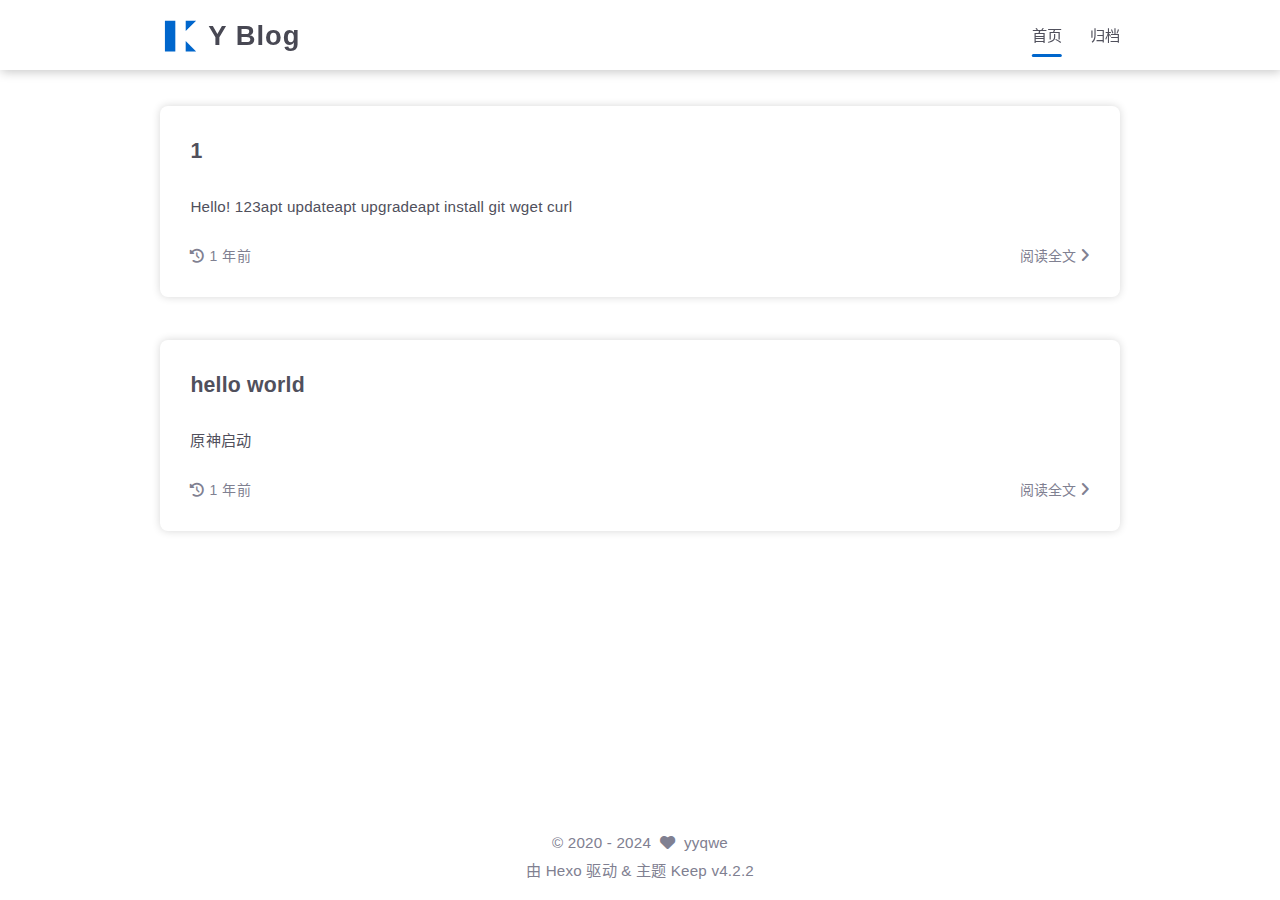
==== commit b8d7cebe: "Site updated: 2024-08-21 12:47:17" ====
--- a/index.html
+++ b/index.html
@@ -161,6 +161,58 @@
                 <div class="home-post-item-bottom border-box">
                     
                     <h3 class="home-post-title border-box">
+                        <a href="/2024/08/21/1/">
+                            1
+                        </a>
+                    </h3>
+
+                    <div class="home-post-content keep-markdown-body">
+                        
+                            Hello!
+123apt updateapt upgradeapt install git wget curl
+
+                        
+                    </div>
+
+                    
+
+<div class="post-meta-info-container border-box home">
+    <div class="post-meta-info border-box">
+        
+            <span class="meta-info-item border-box">
+                <i class="icon fa-solid fa-history"></i>&nbsp;<span class="home-post-history"
+                                                                                data-updated="Wed Aug 21 2024 12:46:47 GMT+0800"
+                >2024-08-21 12:46:47</span>
+            </span>
+        
+
+        
+
+        
+
+        
+
+        
+        
+        
+        
+    </div>
+
+    
+        <a class="home-read-more" href="/2024/08/21/1/">阅读全文&nbsp;<i class="icon fas fa-angle-right"></i></a>
+    
+</div>
+
+                </div>
+            </li>
+        
+            <li class="home-post-item">
+
+                
+
+                <div class="home-post-item-bottom border-box">
+                    
+                    <h3 class="home-post-title border-box">
                         <a href="/2024/08/20/hello-world/">
                             hello world
                         </a>
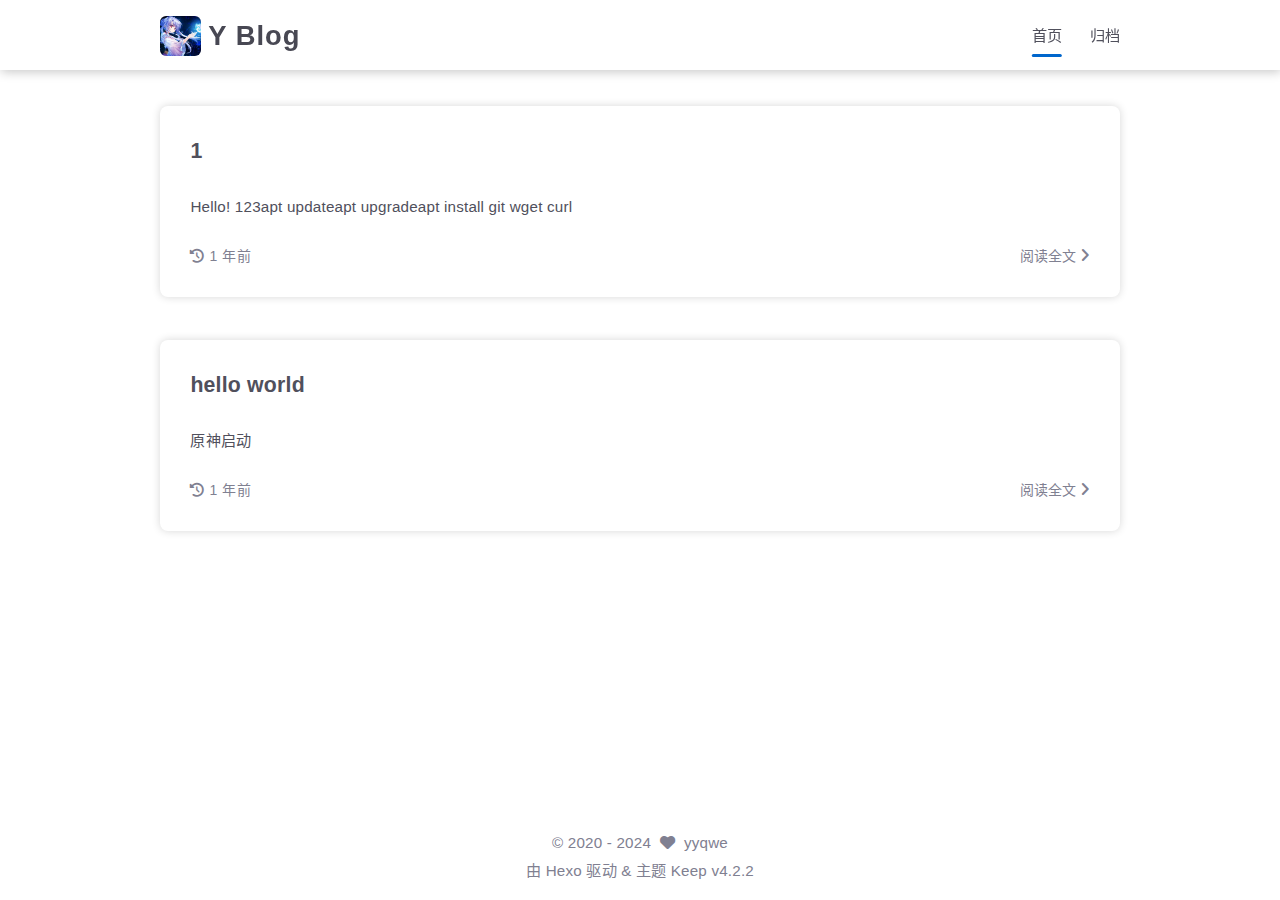
==== commit 86de7509: "Site updated: 2024-08-21 13:05:38" ====
--- a/index.html
+++ b/index.html
@@ -15,7 +15,7 @@
 <link rel="stylesheet" href="/css/style.css">
 
     
-        <link rel="shortcut icon" href="/images/logo.svg">
+        <link rel="shortcut icon" href="/images/1.svg">
     
     
 <link rel="stylesheet" href="/font/css/fontawesome.min.css">
@@ -33,7 +33,7 @@
     <script class="keep-theme-configurations">
     const KEEP = window.KEEP || {}
     KEEP.hexo_config = {"hostname":"example.com","root":"/","language":"zh-CN"}
-    KEEP.theme_config = {"base_info":{"primary_color":"#0066cc","title":"Y Blog","author":"yyqwe","avatar":"/images/avatar.svg","logo":"/images/logo.svg","favicon":"/images/logo.svg"},"menu":{"home":"/","archives":"/archives"},"first_screen":{"enable":false,"background_img":"/images/bg.svg","background_img_dark":"/images/bg.svg","description":"Keep writing and Keep loving.","hitokoto":false},"social_contact":{"enable":false,"links":{"github":null,"weixin":null,"qq":null,"weibo":null,"zhihu":null,"twitter":null,"x":null,"facebook":null,"email":null}},"scroll":{"progress_bar":false,"percent":false,"hide_header":true},"home":{"announcement":null,"category":false,"tag":false,"post_datetime":"updated"},"post":{"author_badge":{"enable":true,"level_badge":true,"custom_badge":["One","Two","Three"]},"word_count":{"wordcount":false,"min2read":false},"datetime_format":"YYYY-MM-DD HH:mm:ss","copyright_info":false,"share":false,"reward":{"enable":false,"img_link":null,"text":null,"icon":null}},"code_block":{"tools":{"enable":false,"style":"default"},"highlight_theme":"default"},"toc":{"enable":false,"number":false,"expand_all":false,"init_open":true,"layout":"right"},"website_count":{"busuanzi_count":{"enable":false,"site_uv":false,"site_pv":false,"page_pv":false}},"local_search":{"enable":false,"preload":false},"comment":{"enable":false,"use":"valine","valine":{"appid":null,"appkey":null,"server_urls":null,"placeholder":null},"gitalk":{"github_id":null,"github_admins":null,"repository":null,"client_id":null,"client_secret":null,"proxy":null},"twikoo":{"env_id":null,"region":null,"version":"1.6.36"},"waline":{"server_url":null,"reaction":false,"version":"3.2.1"},"giscus":{"repo":null,"repo_id":null,"category":"Announcements","category_id":null,"reactions_enabled":false},"artalk":{"server":null},"disqus":{"shortname":null}},"rss":{"enable":false},"lazyload":{"enable":false},"cdn":{"enable":false,"provider":"cdnjs"},"pjax":{"enable":false},"footer":{"since":2020,"word_count":false,"site_deploy":{"enable":false,"provider":"github","url":null},"record":{"enable":false,"list":[{"code":null,"link":null}]}},"inject":{"enable":false,"css":[null],"js":[null]},"root":"","source_data":{},"version":"4.2.2"}
+    KEEP.theme_config = {"base_info":{"primary_color":"#0066cc","title":"Y Blog","author":"yyqwe","avatar":"/images/1.svg","logo":"/images/1.svg","favicon":"/images/1.svg"},"menu":{"home":"/","archives":"/archives"},"first_screen":{"enable":false,"background_img":"/images/bg.svg","background_img_dark":"/images/bg.svg","description":"Keep writing and Keep loving.","hitokoto":false},"social_contact":{"enable":false,"links":{"github":null,"weixin":null,"qq":null,"weibo":null,"zhihu":null,"twitter":null,"x":null,"facebook":null,"email":null}},"scroll":{"progress_bar":false,"percent":false,"hide_header":true},"home":{"announcement":null,"category":false,"tag":false,"post_datetime":"updated"},"post":{"author_badge":{"enable":true,"level_badge":true,"custom_badge":["One","Two","Three"]},"word_count":{"wordcount":false,"min2read":false},"datetime_format":"YYYY-MM-DD HH:mm:ss","copyright_info":false,"share":false,"reward":{"enable":false,"img_link":null,"text":null,"icon":null}},"code_block":{"tools":{"enable":false,"style":"default"},"highlight_theme":"default"},"toc":{"enable":false,"number":false,"expand_all":false,"init_open":true,"layout":"right"},"website_count":{"busuanzi_count":{"enable":false,"site_uv":false,"site_pv":false,"page_pv":false}},"local_search":{"enable":false,"preload":false},"comment":{"enable":false,"use":"valine","valine":{"appid":null,"appkey":null,"server_urls":null,"placeholder":null},"gitalk":{"github_id":null,"github_admins":null,"repository":null,"client_id":null,"client_secret":null,"proxy":null},"twikoo":{"env_id":null,"region":null,"version":"1.6.36"},"waline":{"server_url":null,"reaction":false,"version":"3.2.1"},"giscus":{"repo":null,"repo_id":null,"category":"Announcements","category_id":null,"reactions_enabled":false},"artalk":{"server":null},"disqus":{"shortname":null}},"rss":{"enable":false},"lazyload":{"enable":false},"cdn":{"enable":false,"provider":"cdnjs"},"pjax":{"enable":false},"footer":{"since":2020,"word_count":false,"site_deploy":{"enable":false,"provider":"github","url":null},"record":{"enable":false,"list":[{"code":null,"link":null}]}},"inject":{"enable":false,"css":[null],"js":[null]},"root":"","source_data":{},"version":"4.2.2"}
     KEEP.language_ago = {"second":"%s 秒前","minute":"%s 分钟前","hour":"%s 小时前","day":"%s 天前","week":"%s 周前","month":"%s 个月前","year":"%s 年前"}
     KEEP.language_code_block = {"copy":"复制代码","copied":"已复制","fold":"折叠代码块","folded":"已折叠"}
     KEEP.language_copy_copyright = {"copy":"复制版权信息","copied":"已复制","title":"原文标题","author":"原文作者","link":"原文链接"}
@@ -64,7 +64,7 @@
         <div class="left flex-start border-box">
             
                 <a class="logo-image border-box" href="/">
-                    <img src="/images/logo.svg">
+                    <img src="/images/1.svg">
                 </a>
             
             <a class="site-name border-box" href="/">
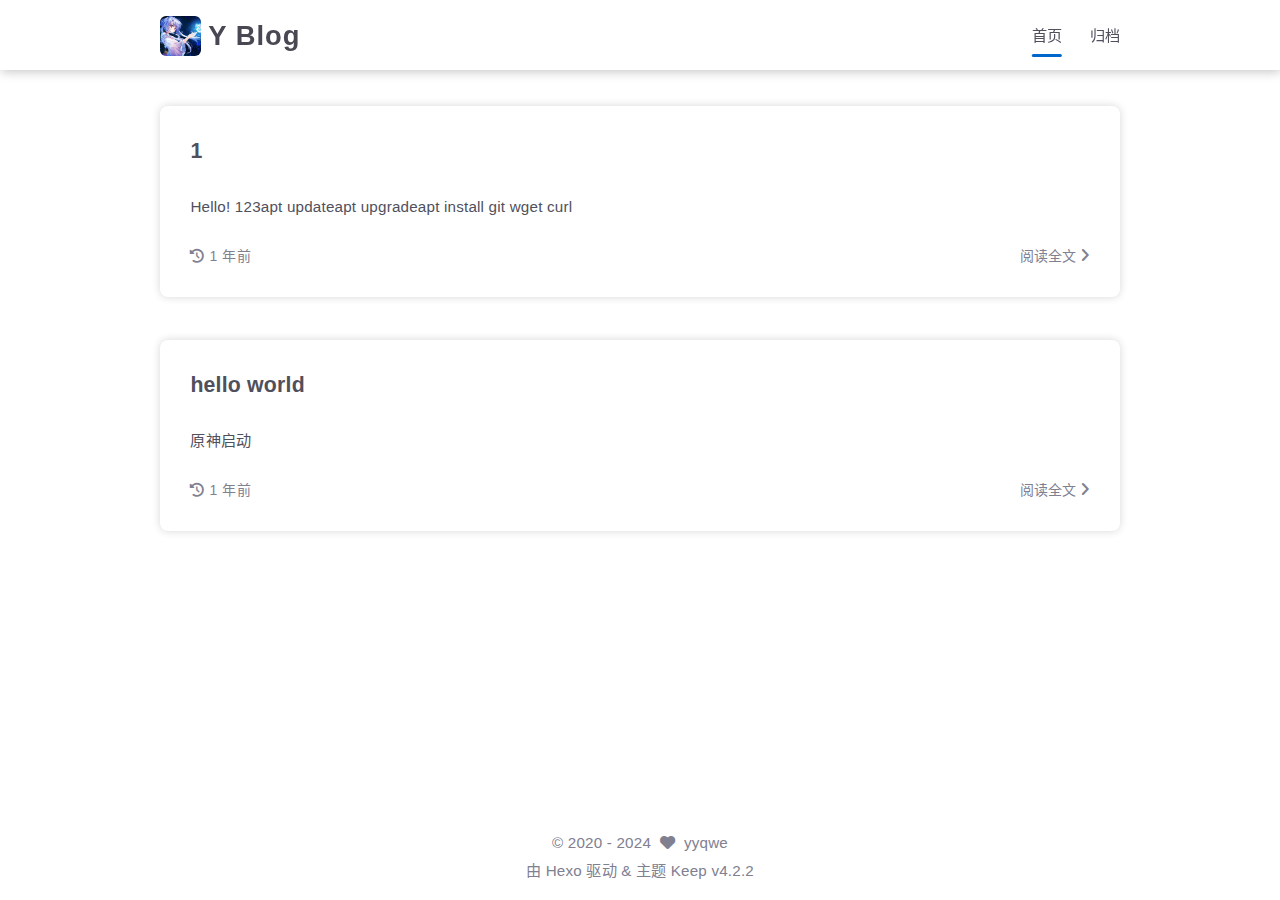
==== commit db45b2e3: "Site updated: 2024-08-21 13:13:28" ====
--- a/index.html
+++ b/index.html
@@ -15,7 +15,7 @@
 <link rel="stylesheet" href="/css/style.css">
 
     
-        <link rel="shortcut icon" href="/images/1.svg">
+        <link rel="shortcut icon" href="/images/1.jpg">
     
     
 <link rel="stylesheet" href="/font/css/fontawesome.min.css">
@@ -33,7 +33,7 @@
     <script class="keep-theme-configurations">
     const KEEP = window.KEEP || {}
     KEEP.hexo_config = {"hostname":"example.com","root":"/","language":"zh-CN"}
-    KEEP.theme_config = {"base_info":{"primary_color":"#0066cc","title":"Y Blog","author":"yyqwe","avatar":"/images/1.svg","logo":"/images/1.svg","favicon":"/images/1.svg"},"menu":{"home":"/","archives":"/archives"},"first_screen":{"enable":false,"background_img":"/images/bg.svg","background_img_dark":"/images/bg.svg","description":"Keep writing and Keep loving.","hitokoto":false},"social_contact":{"enable":false,"links":{"github":null,"weixin":null,"qq":null,"weibo":null,"zhihu":null,"twitter":null,"x":null,"facebook":null,"email":null}},"scroll":{"progress_bar":false,"percent":false,"hide_header":true},"home":{"announcement":null,"category":false,"tag":false,"post_datetime":"updated"},"post":{"author_badge":{"enable":true,"level_badge":true,"custom_badge":["One","Two","Three"]},"word_count":{"wordcount":false,"min2read":false},"datetime_format":"YYYY-MM-DD HH:mm:ss","copyright_info":false,"share":false,"reward":{"enable":false,"img_link":null,"text":null,"icon":null}},"code_block":{"tools":{"enable":false,"style":"default"},"highlight_theme":"default"},"toc":{"enable":false,"number":false,"expand_all":false,"init_open":true,"layout":"right"},"website_count":{"busuanzi_count":{"enable":false,"site_uv":false,"site_pv":false,"page_pv":false}},"local_search":{"enable":false,"preload":false},"comment":{"enable":false,"use":"valine","valine":{"appid":null,"appkey":null,"server_urls":null,"placeholder":null},"gitalk":{"github_id":null,"github_admins":null,"repository":null,"client_id":null,"client_secret":null,"proxy":null},"twikoo":{"env_id":null,"region":null,"version":"1.6.36"},"waline":{"server_url":null,"reaction":false,"version":"3.2.1"},"giscus":{"repo":null,"repo_id":null,"category":"Announcements","category_id":null,"reactions_enabled":false},"artalk":{"server":null},"disqus":{"shortname":null}},"rss":{"enable":false},"lazyload":{"enable":false},"cdn":{"enable":false,"provider":"cdnjs"},"pjax":{"enable":false},"footer":{"since":2020,"word_count":false,"site_deploy":{"enable":false,"provider":"github","url":null},"record":{"enable":false,"list":[{"code":null,"link":null}]}},"inject":{"enable":false,"css":[null],"js":[null]},"root":"","source_data":{},"version":"4.2.2"}
+    KEEP.theme_config = {"base_info":{"primary_color":"#0066cc","title":"Y Blog","author":"yyqwe","avatar":"/images/1.jpg","logo":"/images/1.jpg","favicon":"/images/1.jpg"},"menu":{"home":"/","archives":"/archives"},"first_screen":{"enable":false,"background_img":"/images/bg.svg","background_img_dark":"/images/bg.svg","description":"Keep writing and Keep loving.","hitokoto":false},"social_contact":{"enable":false,"links":{"github":null,"weixin":null,"qq":null,"weibo":null,"zhihu":null,"twitter":null,"x":null,"facebook":null,"email":null}},"scroll":{"progress_bar":false,"percent":false,"hide_header":true},"home":{"announcement":null,"category":false,"tag":false,"post_datetime":"updated"},"post":{"author_badge":{"enable":true,"level_badge":true,"custom_badge":["One","Two","Three"]},"word_count":{"wordcount":false,"min2read":false},"datetime_format":"YYYY-MM-DD HH:mm:ss","copyright_info":false,"share":false,"reward":{"enable":false,"img_link":null,"text":null,"icon":null}},"code_block":{"tools":{"enable":false,"style":"default"},"highlight_theme":"default"},"toc":{"enable":false,"number":false,"expand_all":false,"init_open":true,"layout":"right"},"website_count":{"busuanzi_count":{"enable":false,"site_uv":false,"site_pv":false,"page_pv":false}},"local_search":{"enable":false,"preload":false},"comment":{"enable":false,"use":"valine","valine":{"appid":null,"appkey":null,"server_urls":null,"placeholder":null},"gitalk":{"github_id":null,"github_admins":null,"repository":null,"client_id":null,"client_secret":null,"proxy":null},"twikoo":{"env_id":null,"region":null,"version":"1.6.36"},"waline":{"server_url":null,"reaction":false,"version":"3.2.1"},"giscus":{"repo":null,"repo_id":null,"category":"Announcements","category_id":null,"reactions_enabled":false},"artalk":{"server":null},"disqus":{"shortname":null}},"rss":{"enable":false},"lazyload":{"enable":false},"cdn":{"enable":false,"provider":"cdnjs"},"pjax":{"enable":false},"footer":{"since":2020,"word_count":false,"site_deploy":{"enable":false,"provider":"github","url":null},"record":{"enable":false,"list":[{"code":null,"link":null}]}},"inject":{"enable":false,"css":[null],"js":[null]},"root":"","source_data":{},"version":"4.2.2"}
     KEEP.language_ago = {"second":"%s 秒前","minute":"%s 分钟前","hour":"%s 小时前","day":"%s 天前","week":"%s 周前","month":"%s 个月前","year":"%s 年前"}
     KEEP.language_code_block = {"copy":"复制代码","copied":"已复制","fold":"折叠代码块","folded":"已折叠"}
     KEEP.language_copy_copyright = {"copy":"复制版权信息","copied":"已复制","title":"原文标题","author":"原文作者","link":"原文链接"}
@@ -64,7 +64,7 @@
         <div class="left flex-start border-box">
             
                 <a class="logo-image border-box" href="/">
-                    <img src="/images/1.svg">
+                    <img src="/images/1.jpg">
                 </a>
             
             <a class="site-name border-box" href="/">
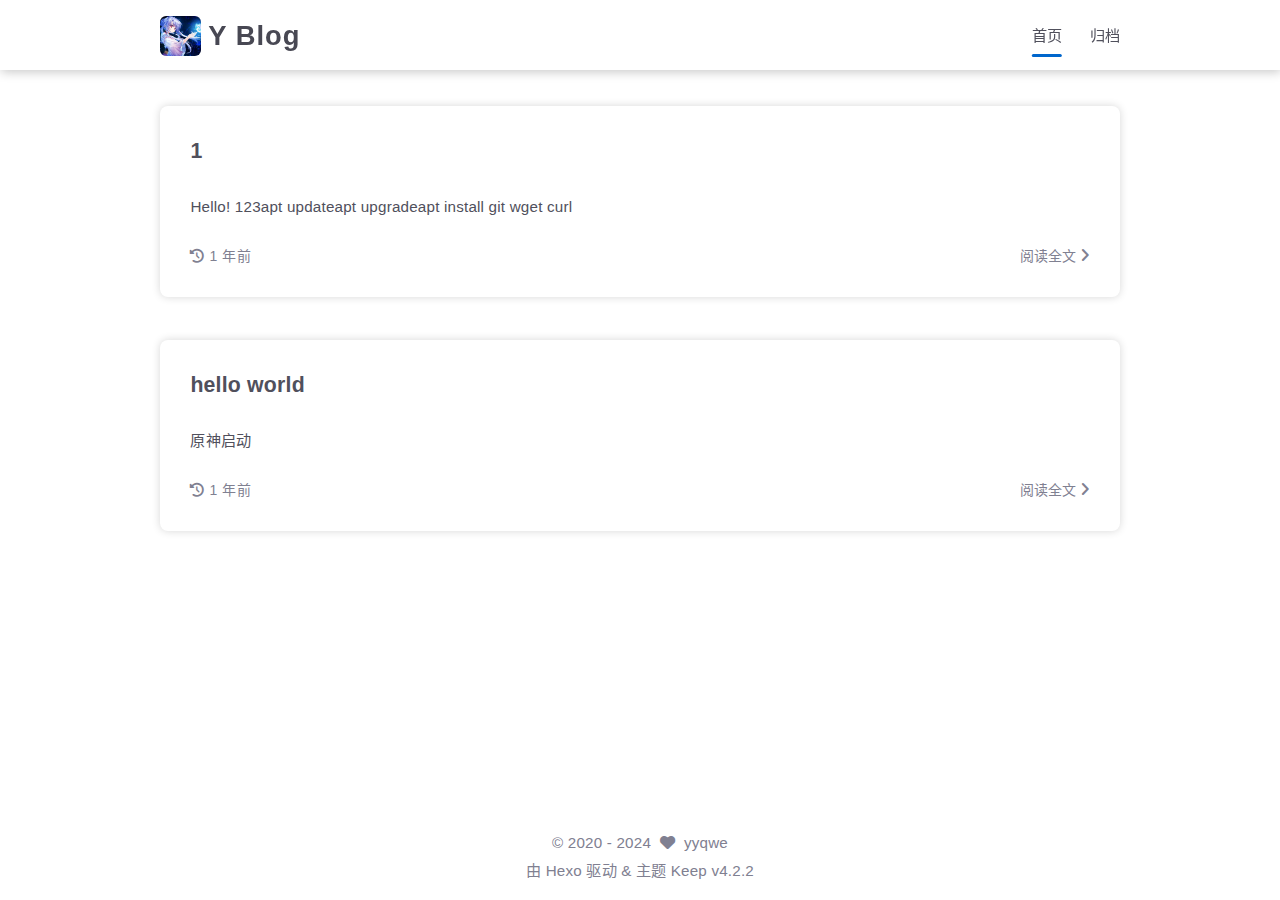
==== commit 0f4a079f: "Site updated: 2024-08-21 13:14:40" ====
--- a/index.html
+++ b/index.html
@@ -15,7 +15,7 @@
 <link rel="stylesheet" href="/css/style.css">
 
     
-        <link rel="shortcut icon" href="/images/1.jpg">
+        <link rel="shortcut icon" href="/images/1.svg">
     
     
 <link rel="stylesheet" href="/font/css/fontawesome.min.css">
@@ -33,7 +33,7 @@
     <script class="keep-theme-configurations">
     const KEEP = window.KEEP || {}
     KEEP.hexo_config = {"hostname":"example.com","root":"/","language":"zh-CN"}
-    KEEP.theme_config = {"base_info":{"primary_color":"#0066cc","title":"Y Blog","author":"yyqwe","avatar":"/images/1.jpg","logo":"/images/1.jpg","favicon":"/images/1.jpg"},"menu":{"home":"/","archives":"/archives"},"first_screen":{"enable":false,"background_img":"/images/bg.svg","background_img_dark":"/images/bg.svg","description":"Keep writing and Keep loving.","hitokoto":false},"social_contact":{"enable":false,"links":{"github":null,"weixin":null,"qq":null,"weibo":null,"zhihu":null,"twitter":null,"x":null,"facebook":null,"email":null}},"scroll":{"progress_bar":false,"percent":false,"hide_header":true},"home":{"announcement":null,"category":false,"tag":false,"post_datetime":"updated"},"post":{"author_badge":{"enable":true,"level_badge":true,"custom_badge":["One","Two","Three"]},"word_count":{"wordcount":false,"min2read":false},"datetime_format":"YYYY-MM-DD HH:mm:ss","copyright_info":false,"share":false,"reward":{"enable":false,"img_link":null,"text":null,"icon":null}},"code_block":{"tools":{"enable":false,"style":"default"},"highlight_theme":"default"},"toc":{"enable":false,"number":false,"expand_all":false,"init_open":true,"layout":"right"},"website_count":{"busuanzi_count":{"enable":false,"site_uv":false,"site_pv":false,"page_pv":false}},"local_search":{"enable":false,"preload":false},"comment":{"enable":false,"use":"valine","valine":{"appid":null,"appkey":null,"server_urls":null,"placeholder":null},"gitalk":{"github_id":null,"github_admins":null,"repository":null,"client_id":null,"client_secret":null,"proxy":null},"twikoo":{"env_id":null,"region":null,"version":"1.6.36"},"waline":{"server_url":null,"reaction":false,"version":"3.2.1"},"giscus":{"repo":null,"repo_id":null,"category":"Announcements","category_id":null,"reactions_enabled":false},"artalk":{"server":null},"disqus":{"shortname":null}},"rss":{"enable":false},"lazyload":{"enable":false},"cdn":{"enable":false,"provider":"cdnjs"},"pjax":{"enable":false},"footer":{"since":2020,"word_count":false,"site_deploy":{"enable":false,"provider":"github","url":null},"record":{"enable":false,"list":[{"code":null,"link":null}]}},"inject":{"enable":false,"css":[null],"js":[null]},"root":"","source_data":{},"version":"4.2.2"}
+    KEEP.theme_config = {"base_info":{"primary_color":"#0066cc","title":"Y Blog","author":"yyqwe","avatar":"/images/1.svg","logo":"/images/1.svg","favicon":"/images/1.svg"},"menu":{"home":"/","archives":"/archives"},"first_screen":{"enable":false,"background_img":"/images/bg.svg","background_img_dark":"/images/bg.svg","description":"Keep writing and Keep loving.","hitokoto":false},"social_contact":{"enable":false,"links":{"github":null,"weixin":null,"qq":null,"weibo":null,"zhihu":null,"twitter":null,"x":null,"facebook":null,"email":null}},"scroll":{"progress_bar":false,"percent":false,"hide_header":true},"home":{"announcement":null,"category":false,"tag":false,"post_datetime":"updated"},"post":{"author_badge":{"enable":true,"level_badge":true,"custom_badge":["One","Two","Three"]},"word_count":{"wordcount":false,"min2read":false},"datetime_format":"YYYY-MM-DD HH:mm:ss","copyright_info":false,"share":false,"reward":{"enable":false,"img_link":null,"text":null,"icon":null}},"code_block":{"tools":{"enable":false,"style":"default"},"highlight_theme":"default"},"toc":{"enable":false,"number":false,"expand_all":false,"init_open":true,"layout":"right"},"website_count":{"busuanzi_count":{"enable":false,"site_uv":false,"site_pv":false,"page_pv":false}},"local_search":{"enable":false,"preload":false},"comment":{"enable":false,"use":"valine","valine":{"appid":null,"appkey":null,"server_urls":null,"placeholder":null},"gitalk":{"github_id":null,"github_admins":null,"repository":null,"client_id":null,"client_secret":null,"proxy":null},"twikoo":{"env_id":null,"region":null,"version":"1.6.36"},"waline":{"server_url":null,"reaction":false,"version":"3.2.1"},"giscus":{"repo":null,"repo_id":null,"category":"Announcements","category_id":null,"reactions_enabled":false},"artalk":{"server":null},"disqus":{"shortname":null}},"rss":{"enable":false},"lazyload":{"enable":false},"cdn":{"enable":false,"provider":"cdnjs"},"pjax":{"enable":false},"footer":{"since":2020,"word_count":false,"site_deploy":{"enable":false,"provider":"github","url":null},"record":{"enable":false,"list":[{"code":null,"link":null}]}},"inject":{"enable":false,"css":[null],"js":[null]},"root":"","source_data":{},"version":"4.2.2"}
     KEEP.language_ago = {"second":"%s 秒前","minute":"%s 分钟前","hour":"%s 小时前","day":"%s 天前","week":"%s 周前","month":"%s 个月前","year":"%s 年前"}
     KEEP.language_code_block = {"copy":"复制代码","copied":"已复制","fold":"折叠代码块","folded":"已折叠"}
     KEEP.language_copy_copyright = {"copy":"复制版权信息","copied":"已复制","title":"原文标题","author":"原文作者","link":"原文链接"}
@@ -64,7 +64,7 @@
         <div class="left flex-start border-box">
             
                 <a class="logo-image border-box" href="/">
-                    <img src="/images/1.jpg">
+                    <img src="/images/1.svg">
                 </a>
             
             <a class="site-name border-box" href="/">
